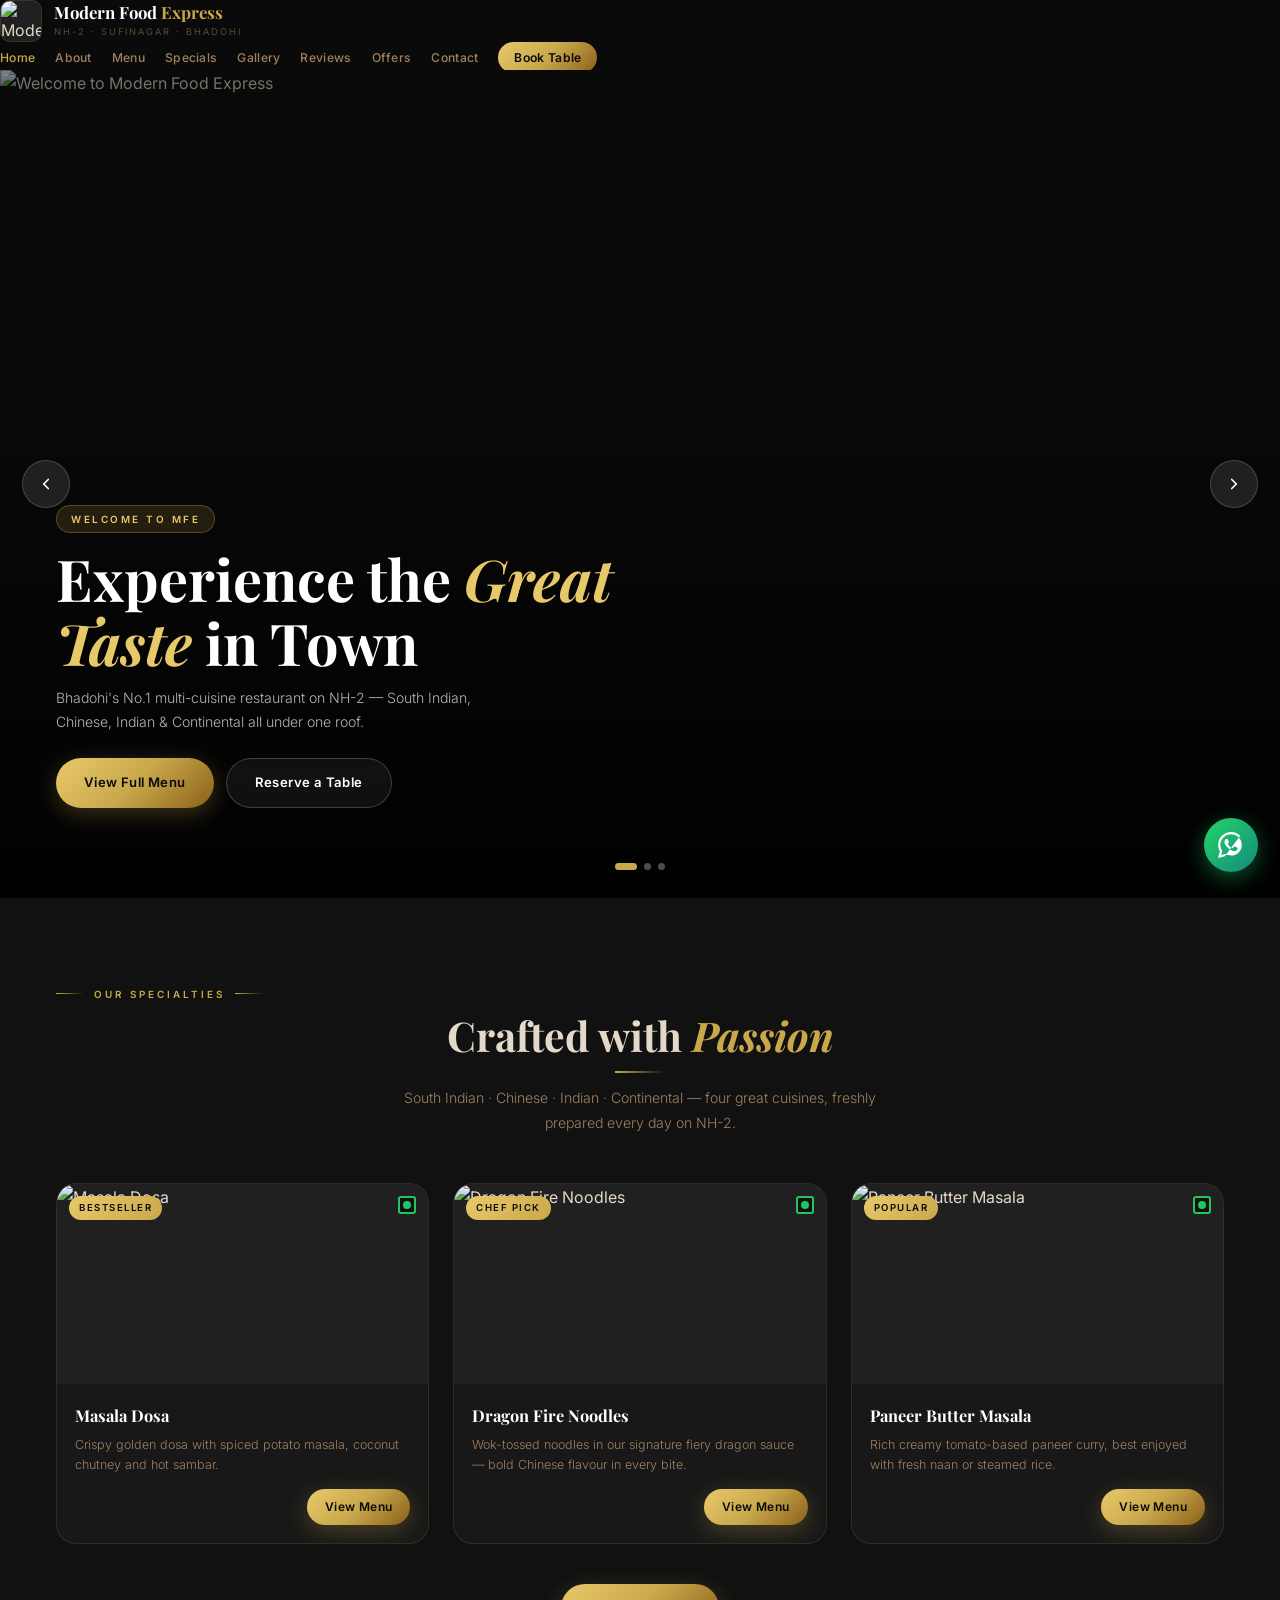
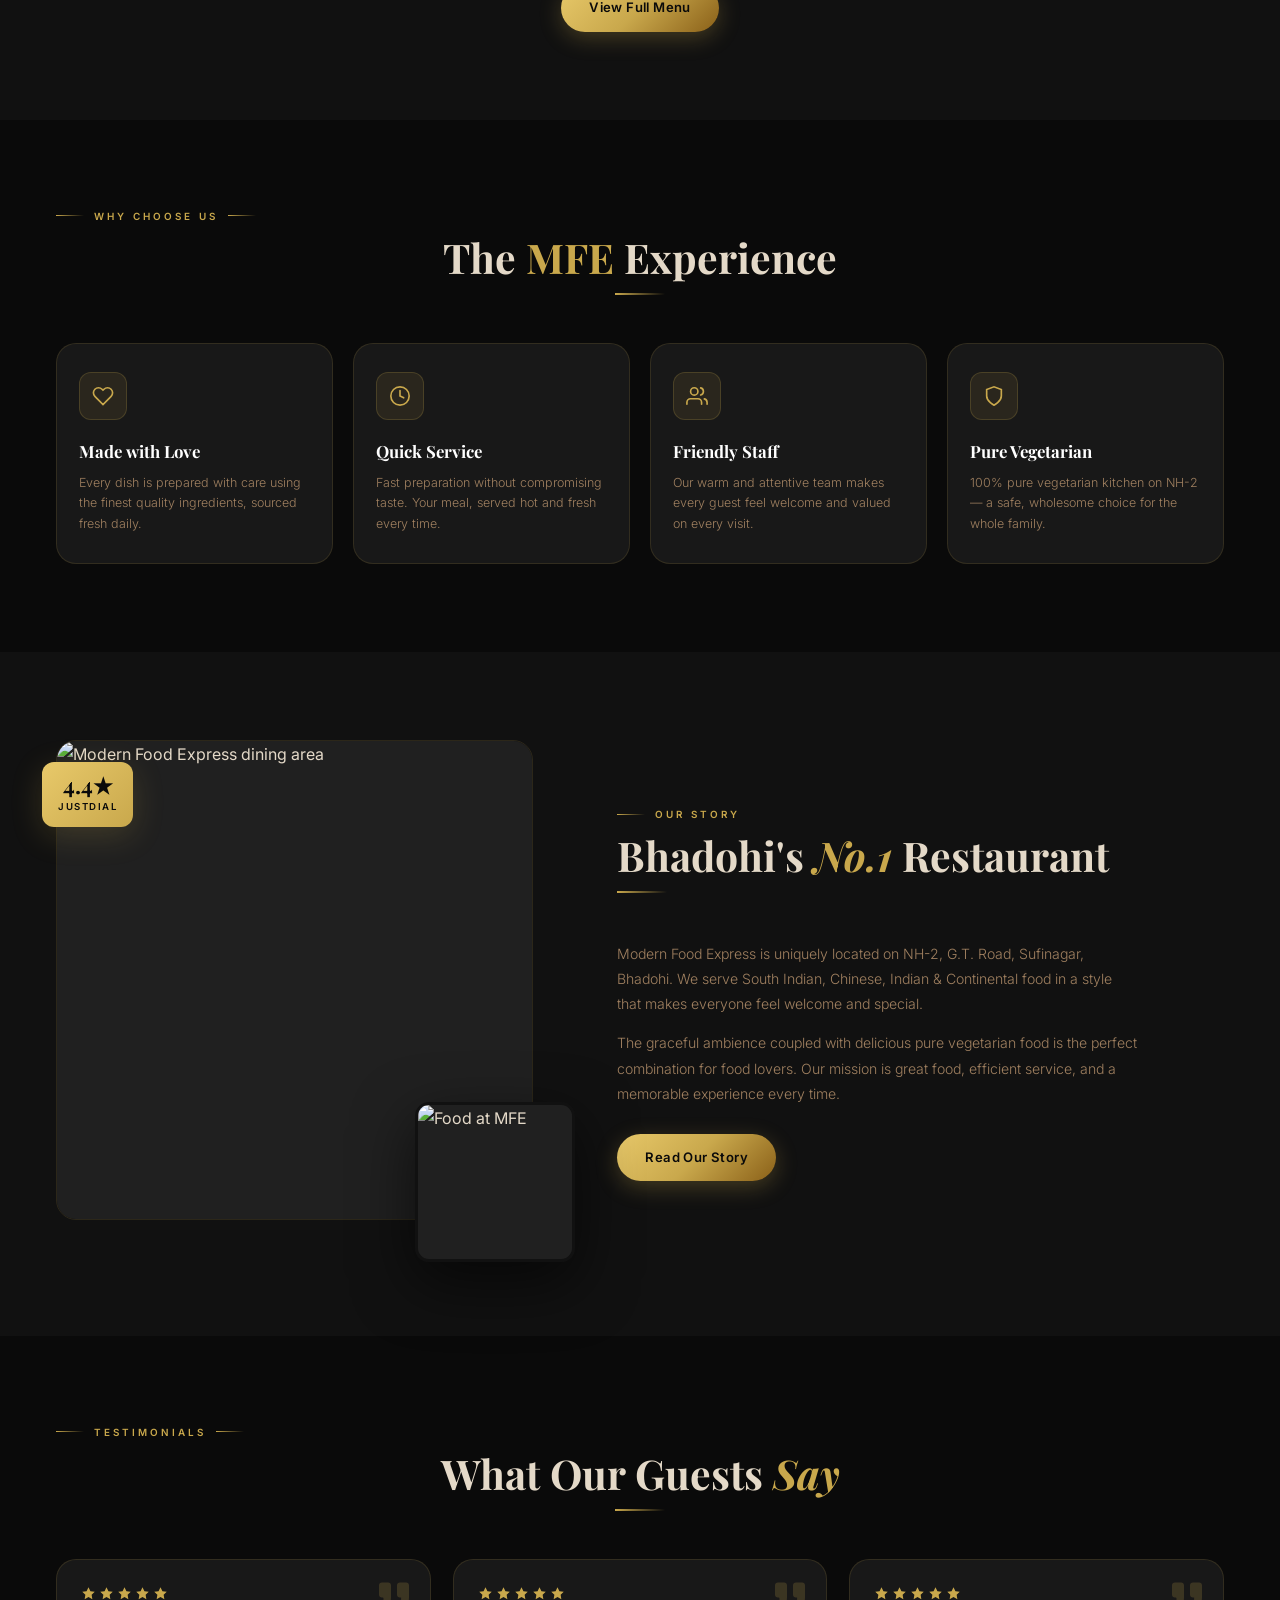
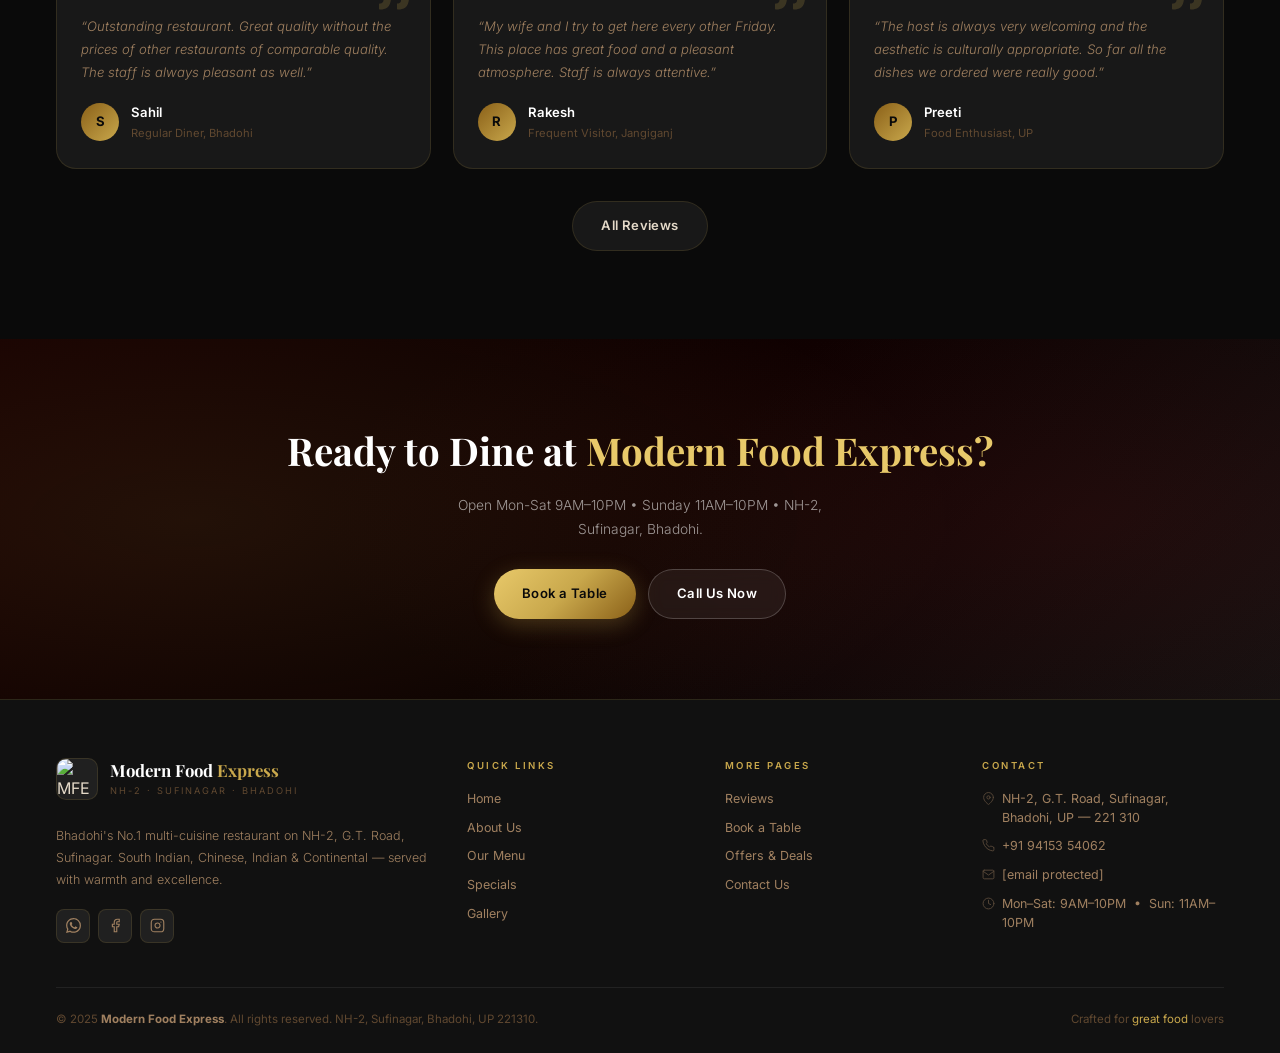
==== index.html @ a595a6ed "Rename index (7).html to index.html" ====
<!DOCTYPE html>
<html lang="en">
<head>
<meta charset="UTF-8">
<meta name="viewport" content="width=device-width,initial-scale=1.0">
<meta name="description" content="Bhadohi's No.1 multi-cuisine restaurant on NH-2, Sufinagar. South Indian, Chinese, Indian & Continental — pure vegetarian. Book a table today.">
<meta name="theme-color" content="#c9a84c">
<title>Home | Modern Food Express</title>
<link rel="icon" href="images/logo.png" type="image/png">
<link rel="stylesheet" href="style.css">
<style>
/* ========================================================
   MODERN FOOD EXPRESS — style.css  v5  (fully fixed)
   ======================================================== */
@import url('https://fonts.googleapis.com/css2?family=Playfair+Display:ital,wght@0,500;0,700;1,500;1,700&family=Inter:wght@300;400;500;600&display=swap');
*,*::before,*::after{margin:0;padding:0;box-sizing:border-box}
html{scroll-behavior:smooth;-webkit-text-size-adjust:100%}
body{font-family:'Inter',system-ui,sans-serif;background:#0a0a0a;color:#e4d9c8;overflow-x:hidden;line-height:1.65}
img{display:block;width:100%;object-fit:cover}
a{text-decoration:none;color:inherit}
ul,ol,li{list-style:none}
button{cursor:pointer;border:none;background:none;font-family:inherit;color:inherit}
input,select,textarea{font-family:inherit;color:inherit}
::selection{background:#c9a84c;color:#0a0a0a}
::-webkit-scrollbar{width:4px}
::-webkit-scrollbar-track{background:#0a0a0a}
::-webkit-scrollbar-thumb{background:#7a5c18;border-radius:2px}
:root{
  --gold:#c9a84c;--gold-lt:#e8c96a;--gold-dk:#8a6018;--red:#7a1515;
  --bg0:#0a0a0a;--bg1:#111;--bg2:#181818;--bg3:#202020;--bg4:#2a2a2a;
  --txt:#e4d9c8;--txt2:#a08060;--txt3:#604830;
  --border:rgba(201,168,76,.15);--border2:rgba(255,255,255,.07);
  --shadow:0 20px 60px rgba(0,0,0,.6);--shadow-gold:0 8px 32px rgba(201,168,76,.2);
  --r:14px;--r2:20px;--ease:cubic-bezier(.25,.46,.45,.94);--nav-h:72px
}





100%{width:100%}}
/* NAVBAR FIX */
.nav{position:fixed;top:0;left:0;right:0;z-index:1000;height:var(--nav-h);padding:0 56px;display:flex;align-items:center;justify-content:space-between;background:rgba(10,10,10,.85);backdrop-filter:blur(16px);-webkit-backdrop-filter:blur(16px);border-bottom:1px solid var(--border);transition:all .4s var(--ease)}
.nav.scrolled{background:rgba(10,10,10,.97);backdrop-filter:blur(24px);-webkit-backdrop-filter:blur(24px);box-shadow:0 4px 30px rgba(0,0,0,.5)}
.brand{display:inline-flex;align-items:center;gap:12px;flex-shrink:0}
.ft-brand{margin-bottom:12px}
.brand-img{width:42px;height:42px;border-radius:10px;border:1px solid var(--border);flex-shrink:0;object-fit:cover;background:var(--bg3)}
.brand-name{font-family:'Playfair Display',serif;font-size:1.05rem;font-weight:700;color:#fff;line-height:1.2}
.brand-name span{color:var(--gold)}
.brand-sub{font-size:.58rem;color:var(--txt3);letter-spacing:2px;text-transform:uppercase;margin-top:2px}
.nav-links{display:flex;align-items:center;gap:20px}
.nav-links a{font-size:.76rem;font-weight:500;color:var(--txt2);letter-spacing:.3px;position:relative;transition:color .25s;padding:4px 0}
.nav-links a::after{content:'';position:absolute;bottom:-3px;left:0;width:0;height:1px;background:var(--gold);transition:width .3s}
.nav-links a:hover,.nav-links a.active{color:var(--gold)}
.nav-links a:hover::after,.nav-links a.active::after{width:100%}
.nav-book{background:linear-gradient(135deg,var(--gold-lt),var(--gold),var(--gold-dk)) !important;color:var(--bg0) !important;padding:8px 16px !important;border-radius:50px;font-weight:600 !important}
.nav-book:hover,.nav-book.active{transform:translateY(-2px);box-shadow:0 6px 20px rgba(201,168,76,.35) !important}
.nav-book::after{display:none !important}
.hbg{display:none;flex-direction:column;gap:5px;padding:6px;z-index:1002;flex-shrink:0;margin-left:auto}
.hbg span{display:block;width:22px;height:2px;background:var(--gold);border-radius:2px;transition:all .3s}
.hbg.open span:nth-child(1){transform:translateY(7px) rotate(45deg)}
.hbg.open span:nth-child(2){opacity:0;transform:scaleX(0)}
.hbg.open span:nth-child(3){transform:translateY(-7px) rotate(-45deg)}
.mob-nav{position:fixed;top:0;right:-100%;width:280px;height:100vh;background:var(--bg1);border-left:1px solid var(--border);z-index:1001;padding:80px 28px 28px;display:flex;flex-direction:column;gap:2px;transition:right .4s var(--ease);overflow-y:auto}
.mob-nav.open{right:0}
.mob-nav a{font-size:.9rem;color:var(--txt2);padding:13px 0;border-bottom:1px solid var(--border2);transition:color .25s,padding-left .25s;display:block}
.mob-nav a:last-child{border-bottom:none}
.mob-nav a:hover{color:var(--gold);padding-left:6px}
.mob-ov{display:none;position:fixed;inset:0;background:rgba(0,0,0,.7);z-index:1000;backdrop-filter:blur(3px);-webkit-backdrop-filter:blur(3px)}
.mob-ov.open{display:block}
.btn{display:inline-flex;align-items:center;gap:8px;padding:13px 28px;border-radius:50px;font-weight:600;font-size:.82rem;letter-spacing:.4px;transition:all .3s;cursor:pointer;border:none;font-family:'Inter',sans-serif;white-space:nowrap}
.btn svg{width:14px;height:14px;stroke:currentColor;fill:none;stroke-width:2;stroke-linecap:round;flex-shrink:0}
.btn-gold{background:linear-gradient(135deg,var(--gold-lt),var(--gold),var(--gold-dk));color:var(--bg0);box-shadow:0 6px 22px rgba(201,168,76,.28)}
.btn-gold:hover{transform:translateY(-3px);box-shadow:0 10px 32px rgba(201,168,76,.45)}
.btn-ghost{border:1px solid rgba(255,255,255,.2);color:#fff;background:rgba(255,255,255,.06);backdrop-filter:blur(8px)}
.btn-ghost:hover{border-color:var(--gold);color:var(--gold);background:rgba(201,168,76,.07)}
.btn-outline{border:1px solid var(--border);color:var(--txt);background:var(--bg2)}
.btn-outline:hover{border-color:var(--gold);color:var(--gold)}
.btn-full{width:100%;justify-content:center;border-radius:10px;padding:14px 20px}
/* SLIDER */
.slider-wrap{position:relative;width:100%;height:92vh;min-height:460px;overflow:hidden;background:var(--bg0)}
.slider-track{display:flex;height:100%;transition:transform .8s cubic-bezier(.77,0,.18,1);will-change:transform}
.slide{min-width:100%;height:100%;position:relative;flex-shrink:0}
.slide img{width:100%;height:100%;object-fit:cover;filter:brightness(.52)}
.slide-overlay{position:absolute;inset:0;background:linear-gradient(to top,rgba(0,0,0,.88) 0%,rgba(0,0,0,.18) 55%,transparent 100%)}
.slide-content{position:absolute;bottom:90px;left:56px;right:56px;z-index:2;max-width:580px}
.slide-tag{display:inline-block;background:rgba(201,168,76,.15);border:1px solid rgba(201,168,76,.3);color:var(--gold-lt);font-size:.62rem;font-weight:600;letter-spacing:2.5px;text-transform:uppercase;padding:5px 14px;border-radius:50px;margin-bottom:14px;backdrop-filter:blur(8px)}
.slide-content h2{font-family:'Playfair Display',serif;font-size:clamp(1.9rem,4.5vw,3.6rem);color:#fff;font-weight:700;line-height:1.1;margin-bottom:12px}
.slide-content h2 em{color:var(--gold-lt);font-style:italic}
.slide-content p{font-size:.88rem;color:rgba(255,255,255,.7);line-height:1.72;margin-bottom:24px;font-weight:300;max-width:460px}
.slide-btns{display:flex;gap:12px;flex-wrap:wrap}
.sl-arr{position:absolute;top:50%;transform:translateY(-50%);z-index:10;width:48px;height:48px;border-radius:50%;background:rgba(255,255,255,.1);backdrop-filter:blur(8px);border:1px solid rgba(255,255,255,.18);display:flex;align-items:center;justify-content:center;transition:all .3s;cursor:pointer}
.sl-arr.prev{left:22px}
.sl-arr.next{right:22px}
.sl-arr:hover{background:var(--gold);border-color:var(--gold)}
.sl-arr svg{width:18px;height:18px;stroke:#fff;fill:none;stroke-width:2.2;stroke-linecap:round;transition:stroke .3s}
.sl-arr:hover svg{stroke:var(--bg0)}
.sl-dots{position:absolute;bottom:28px;left:50%;transform:translateX(-50%);display:flex;gap:7px;z-index:10}
.sl-dot{width:7px;height:7px;border-radius:50%;background:rgba(255,255,255,.3);border:none;cursor:pointer;transition:all .3s;padding:0}
.sl-dot.on{background:var(--gold);width:22px;border-radius:4px}
.sl-prog{position:absolute;bottom:0;left:0;height:2px;background:linear-gradient(90deg,var(--gold-dk),var(--gold-lt));z-index:10;animation:slprog 5s linear infinite}
@keyframes slprog{0%{width:0}100%{width:100%}}
/* PAGE HERO FIX: padding-top prevents navbar overlap */
.page-hero{position:relative;width:100%;height:60vh;min-height:340px;padding-top:var(--nav-h);overflow:hidden}
.page-hero img{position:absolute;inset:0;width:100%;height:100%;object-fit:cover;filter:brightness(.45)}
.page-hero-overlay{position:absolute;inset:0;background:linear-gradient(to top,rgba(0,0,0,.85) 0%,rgba(0,0,0,.25) 60%,transparent 100%)}
.page-hero-content{position:absolute;bottom:0;left:0;right:0;padding:0 56px 44px;z-index:2}
.page-hero-tag{display:inline-block;background:rgba(201,168,76,.15);border:1px solid rgba(201,168,76,.3);color:var(--gold-lt);font-size:.62rem;font-weight:600;letter-spacing:2.5px;text-transform:uppercase;padding:5px 14px;border-radius:50px;margin-bottom:12px;backdrop-filter:blur(8px)}
.page-hero-title{font-family:'Playfair Display',serif;font-size:clamp(2rem,5vw,3.8rem);font-weight:700;color:#fff;line-height:1.1}
.page-hero-title em{color:var(--gold-lt);font-style:italic}
/* SECTIONS */
.sec{padding:88px 56px}
.sec-alt{background:var(--bg1)}
.wrap{max-width:1180px;margin:0 auto;width:100%}
.sec-hd{margin-bottom:48px}
.sec-tag{display:flex;align-items:center;gap:10px;margin-bottom:10px}
.sec-tag-line{flex:0 0 28px;height:1px;background:linear-gradient(90deg,var(--gold),transparent)}
.sec-tag span{font-size:.62rem;font-weight:600;letter-spacing:3px;text-transform:uppercase;color:var(--gold)}
.sec-title{font-family:'Playfair Display',serif;font-size:clamp(1.8rem,3.2vw,2.8rem);font-weight:700;line-height:1.15;margin-bottom:10px}
.sec-title .g{color:var(--gold)}
.sec-title .i{font-style:italic}
.sec-rule{width:50px;height:2px;background:linear-gradient(90deg,var(--gold),transparent);margin:12px 0}
.sec-desc{font-size:.88rem;color:var(--txt2);line-height:1.78;font-weight:300;max-width:520px}
.text-center{text-align:center}
.text-center .sec-desc{margin-inline:auto}
.text-center .sec-rule{margin-inline:auto}
/* HIGHLIGHT */
.hl-grid{display:grid;grid-template-columns:repeat(4,1fr);gap:20px;margin-top:40px}
.hl-card{background:var(--bg2);border:1px solid var(--border);border-radius:var(--r2);padding:28px 22px;transition:all .35s;position:relative;overflow:hidden}
.hl-card::before{content:'';position:absolute;inset:0;background:linear-gradient(135deg,rgba(201,168,76,.06),transparent);opacity:0;transition:opacity .3s}
.hl-card:hover{transform:translateY(-5px);border-color:rgba(201,168,76,.35);box-shadow:var(--shadow-gold)}
.hl-card:hover::before{opacity:1}
.hl-ic{width:48px;height:48px;border-radius:12px;background:rgba(201,168,76,.1);border:1px solid rgba(201,168,76,.2);display:flex;align-items:center;justify-content:center;margin-bottom:18px;transition:all .3s}
.hl-card:hover .hl-ic{background:rgba(201,168,76,.18);border-color:rgba(201,168,76,.4)}
.hl-ic svg{width:22px;height:22px;stroke:var(--gold);fill:none;stroke-width:1.8;stroke-linecap:round}
.hl-name{font-family:'Playfair Display',serif;font-size:1.05rem;font-weight:700;color:#fff;margin-bottom:7px}
.hl-desc{font-size:.78rem;color:var(--txt2);line-height:1.65;font-weight:300}
/* FOOD GRID */
.food-grid{display:grid;grid-template-columns:repeat(3,1fr);gap:24px;margin-top:40px}
.food-card{background:var(--bg2);border:1px solid var(--border);border-radius:var(--r2);overflow:hidden;transition:all .35s}
.food-card:hover{transform:translateY(-6px);border-color:rgba(201,168,76,.3);box-shadow:var(--shadow-gold)}
.food-card-img{position:relative;height:200px;overflow:hidden}
.food-card-img img{width:100%;height:100%;object-fit:cover;transition:transform .5s;background:var(--bg3)}
.food-card:hover .food-card-img img{transform:scale(1.06)}
.food-card-badge{position:absolute;top:12px;left:12px;background:linear-gradient(135deg,var(--gold-lt),var(--gold));color:var(--bg0);font-size:.6rem;font-weight:600;letter-spacing:1.5px;text-transform:uppercase;padding:4px 10px;border-radius:50px}
.veg-mark{position:absolute;top:12px;right:12px;width:18px;height:18px;border:2px solid #22c55e;border-radius:3px;background:rgba(0,0,0,.5);display:flex;align-items:center;justify-content:center}
.veg-mark::after{content:'';width:8px;height:8px;border-radius:50%;background:#22c55e}
.food-card-body{padding:18px}
.food-card-name{font-family:'Playfair Display',serif;font-size:1.02rem;font-weight:700;color:#fff;margin-bottom:6px}
.food-card-desc{font-size:.78rem;color:var(--txt2);line-height:1.6;font-weight:300;margin-bottom:14px}
.food-card-foot{display:flex;align-items:center;justify-content:space-between}
.food-price{font-family:'Playfair Display',serif;font-size:1.1rem;color:var(--gold);font-weight:700}
.btn-add{width:32px;height:32px;border-radius:50%;background:var(--gold);display:flex;align-items:center;justify-content:center;transition:all .3s;flex-shrink:0}
.btn-add:hover{transform:scale(1.12);box-shadow:0 4px 14px rgba(201,168,76,.4)}
.btn-add svg{width:14px;height:14px}
/* HOMEPAGE: hide price on food cards with no-price class */
.food-card.no-price .food-price{display:none}
.food-card.no-price .food-card-foot{justify-content:flex-end}
/* REVIEW CARDS */
.rev-grid{display:grid;grid-template-columns:repeat(3,1fr);gap:22px;margin-top:40px}
.rev-card{background:var(--bg2);border:1px solid var(--border);border-radius:var(--r2);padding:26px 24px;position:relative;transition:all .35s}
.rev-card:hover{transform:translateY(-4px);border-color:rgba(201,168,76,.25)}
.rev-quote{position:absolute;top:18px;right:18px}
.rev-quote svg{width:36px;height:36px}
.rev-stars{display:flex;gap:3px;margin-bottom:14px}
.rev-stars svg{width:15px;height:15px}
.rev-text{font-size:.82rem;color:var(--txt2);line-height:1.75;font-weight:300;margin-bottom:18px;font-style:italic}
.rev-author{display:flex;align-items:center;gap:12px}
.rev-av{width:38px;height:38px;border-radius:50%;background:linear-gradient(135deg,var(--gold-dk),var(--gold));display:flex;align-items:center;justify-content:center;flex-shrink:0}
.rev-av-l{font-size:.82rem;font-weight:700;color:var(--bg0)}
.rev-name{font-size:.82rem;font-weight:600;color:#fff}
.rev-loc{font-size:.7rem;color:var(--txt3)}
/* ABOUT */
.about-grid{display:grid;grid-template-columns:1fr 1.2fr;gap:56px;align-items:center}
.about-visuals{position:relative;padding:0 28px 28px 0}
.about-main{border-radius:var(--r2);overflow:hidden;height:480px;border:1px solid var(--border)}
.about-main img{width:100%;height:100%;object-fit:cover;background:var(--bg3)}
.about-float{position:absolute;bottom:-14px;right:-14px;width:160px;height:160px;border-radius:var(--r);overflow:hidden;border:3px solid var(--bg1);box-shadow:var(--shadow)}
.about-float img{width:100%;height:100%;object-fit:cover;background:var(--bg3)}
.about-badge{position:absolute;top:22px;left:-14px;background:linear-gradient(135deg,var(--gold-lt),var(--gold));border-radius:12px;padding:12px 16px;text-align:center;box-shadow:var(--shadow-gold)}
.about-badge-n{font-family:'Playfair Display',serif;font-size:1.4rem;font-weight:700;color:var(--bg0);line-height:1}
.about-badge-t{font-size:.6rem;font-weight:600;color:var(--bg0);letter-spacing:1.5px;text-transform:uppercase;margin-top:3px}
.about-vals{display:grid;grid-template-columns:1fr 1fr;gap:14px;margin-top:24px}
.aval{background:var(--bg2);border:1px solid var(--border);border-radius:var(--r);padding:16px}
.aval-ic{width:36px;height:36px;border-radius:9px;background:rgba(201,168,76,.1);border:1px solid rgba(201,168,76,.2);display:flex;align-items:center;justify-content:center;margin-bottom:10px}
.aval-ic svg{stroke:var(--gold);fill:none;width:18px;height:18px;stroke-width:1.8;stroke-linecap:round}
.aval-t{font-size:.82rem;font-weight:600;color:#fff;margin-bottom:4px}
.aval-d{font-size:.73rem;color:var(--txt2);line-height:1.5;font-weight:300}
.two-col{display:grid;grid-template-columns:1fr 1.3fr;gap:48px;align-items:start}
.two-col-equal{display:grid;grid-template-columns:1fr 1fr;gap:48px;align-items:start}
.two-col-narrow{display:grid;grid-template-columns:1fr 1.4fr;gap:48px;align-items:start}
/* INFO */
.info-item{display:flex;gap:16px;align-items:flex-start;margin-bottom:22px}
.info-ic{width:42px;height:42px;border-radius:11px;background:rgba(201,168,76,.1);border:1px solid rgba(201,168,76,.2);display:flex;align-items:center;justify-content:center;flex-shrink:0}
.info-ic svg{width:18px;height:18px;stroke:var(--gold);fill:none;stroke-width:1.8;stroke-linecap:round}
.info-label{font-size:.65rem;font-weight:600;letter-spacing:1.5px;text-transform:uppercase;color:var(--txt3);margin-bottom:4px}
.info-val{font-size:.83rem;color:var(--txt2);line-height:1.6}
.hours-box{background:var(--bg2);border:1px solid var(--border);border-radius:var(--r);padding:18px 20px;margin-bottom:10px}
.hours-box-title{display:flex;align-items:center;gap:8px;font-size:.72rem;font-weight:600;letter-spacing:1.5px;text-transform:uppercase;color:var(--gold);margin-bottom:14px}
.hours-box-title svg{width:14px;height:14px;stroke:var(--gold);fill:none;stroke-width:2}
.hours-row{display:flex;justify-content:space-between;align-items:center;padding:7px 0;border-bottom:1px solid var(--border2)}
.hours-row:last-child{border-bottom:none}
.hours-day{font-size:.78rem;color:var(--txt2)}
.hours-time{font-size:.78rem;color:var(--gold);font-weight:500}
/* FORMS FIX */
.form-card{background:var(--bg2);border:1px solid var(--border);border-radius:var(--r2);padding:32px;width:100%}
.form-card h3{font-family:'Playfair Display',serif;font-size:1.4rem;font-weight:700;color:#fff;margin-bottom:22px}
.form-row{display:grid;grid-template-columns:1fr 1fr;gap:16px;min-width:0}
.fg{display:flex;flex-direction:column;gap:7px;min-width:0}
.fg label{font-size:.7rem;font-weight:600;letter-spacing:1px;text-transform:uppercase;color:var(--txt3)}
.fg input,.fg select,.fg textarea{background:var(--bg3);border:1px solid var(--border2);border-radius:9px;padding:12px 14px;font-size:.84rem;color:var(--txt);transition:border-color .25s;width:100%;min-width:0;max-width:100%}
.fg input:focus,.fg select:focus,.fg textarea:focus{outline:none;border-color:var(--gold)}
.fg select{appearance:none;background-image:url("data:image/svg+xml,%3Csvg xmlns='http://www.w3.org/2000/svg' viewBox='0 0 24 24' fill='none' stroke='%23a08060' stroke-width='2'%3E%3Cpolyline points='6 9 12 15 18 9'/%3E%3C/svg%3E");background-repeat:no-repeat;background-position:right 12px center;background-size:16px;padding-right:36px}
.fg textarea{resize:vertical;min-height:110px}
.btn-submit{width:100%;padding:14px;border-radius:10px;background:linear-gradient(135deg,var(--gold-lt),var(--gold),var(--gold-dk));color:var(--bg0);font-weight:700;font-size:.88rem;letter-spacing:.5px;transition:all .3s;margin-top:6px;border:none;cursor:pointer}
.btn-submit:hover{transform:translateY(-2px);box-shadow:0 8px 24px rgba(201,168,76,.4)}
.success-msg{display:none;margin-top:14px;padding:12px 16px;border-radius:9px;background:rgba(34,197,94,.12);border:1px solid rgba(34,197,94,.3);color:#4ade80;font-size:.82rem;text-align:center}
.success-msg.show{display:block}
/* MENU */
.menu-filters{display:flex;gap:10px;flex-wrap:wrap;justify-content:center;margin-bottom:40px;margin-top:16px}
.mf-btn{display:flex;align-items:center;gap:7px;padding:10px 20px;border-radius:50px;font-size:.76rem;font-weight:600;letter-spacing:.3px;background:var(--bg2);border:1px solid var(--border);color:var(--txt2);transition:all .3s}
.mf-btn:hover{border-color:var(--gold);color:var(--gold)}
.mf-btn.on{background:linear-gradient(135deg,var(--gold-lt),var(--gold),var(--gold-dk));color:var(--bg0);border-color:transparent;box-shadow:0 4px 16px rgba(201,168,76,.3)}
.mf-btn svg{width:16px;height:16px;stroke:currentColor;fill:none;stroke-width:1.8;stroke-linecap:round}
.menu-sec{display:none}
.menu-sec.on{display:block}
.menu-list{display:flex;flex-direction:column;gap:0}
.menu-item{display:grid;grid-template-columns:80px 1fr auto;gap:16px;align-items:start;padding:18px 0;border-bottom:1px solid var(--border2);transition:background .25s}
.menu-item:last-child{border-bottom:none}
.menu-item:hover{background:rgba(201,168,76,.03)}
.menu-item-img{width:80px;height:80px;border-radius:10px;overflow:hidden;border:1px solid var(--border);flex-shrink:0;background:var(--bg3)}
.menu-item-img img{width:100%;height:100%;object-fit:cover;background:var(--bg3)}
.menu-item-name{font-weight:600;font-size:.9rem;color:#fff;margin-bottom:5px}
.menu-item-desc{font-size:.76rem;color:var(--txt2);line-height:1.6;font-weight:300}
.menu-item-tags{display:flex;gap:6px;margin-top:7px;flex-wrap:wrap}
.mtag{font-size:.58rem;font-weight:600;letter-spacing:1px;text-transform:uppercase;padding:3px 9px;border-radius:50px}
.mt-best{background:rgba(201,168,76,.12);color:var(--gold);border:1px solid rgba(201,168,76,.25)}
.mt-hot{background:rgba(239,68,68,.12);color:#f87171;border:1px solid rgba(239,68,68,.2)}
.mt-new{background:rgba(34,197,94,.1);color:#4ade80;border:1px solid rgba(34,197,94,.2)}
.menu-item-price{font-family:'Playfair Display',serif;font-size:1.05rem;color:var(--gold);font-weight:700;white-space:nowrap;padding-top:2px;flex-shrink:0}
/* SPECIALS */
.special-hero{display:grid;grid-template-columns:1fr 1fr;gap:44px;align-items:center;background:var(--bg2);border:1px solid var(--border);border-radius:var(--r2);padding:40px;margin-bottom:28px}
.special-hero-img{border-radius:var(--r);overflow:hidden;height:320px}
.special-hero-img img{width:100%;height:100%;object-fit:cover;background:var(--bg3)}
.special-badge{display:inline-block;background:linear-gradient(135deg,var(--gold-lt),var(--gold));color:var(--bg0);font-size:.6rem;font-weight:700;letter-spacing:1.5px;text-transform:uppercase;padding:5px 12px;border-radius:50px;margin-bottom:14px}
.special-name{font-family:'Playfair Display',serif;font-size:clamp(1.5rem,2.5vw,2.2rem);font-weight:700;color:#fff;margin-bottom:14px;line-height:1.2}
.special-desc{font-size:.85rem;color:var(--txt2);line-height:1.78;font-weight:300;margin-bottom:18px}
.special-price{font-family:'Playfair Display',serif;font-size:1.9rem;color:var(--gold);font-weight:700}
.special-btns{display:flex;gap:12px;flex-wrap:wrap;margin-top:18px}
/* OFFERS */
.offers-grid{display:grid;grid-template-columns:repeat(3,1fr);gap:22px;margin-top:40px}
.offer-card{border-radius:var(--r2);overflow:hidden;height:100%}
.offer-inner{position:relative;padding:28px;height:100%;display:flex;flex-direction:column;border-radius:var(--r2);border:1px solid var(--border)}
.offer-gold{background:linear-gradient(135deg,#1a1200,#0f0900)}
.offer-red{background:linear-gradient(135deg,#160000,#0a0000)}
.offer-dark{background:var(--bg2)}
.offer-badge{display:inline-block;font-size:.6rem;font-weight:700;letter-spacing:1.5px;text-transform:uppercase;padding:4px 12px;border-radius:50px;margin-bottom:14px;align-self:flex-start}
.ob-gold{background:rgba(201,168,76,.15);color:var(--gold);border:1px solid rgba(201,168,76,.3)}
.ob-red{background:rgba(239,68,68,.12);color:#f87171;border:1px solid rgba(239,68,68,.2)}
.ob-green{background:rgba(34,197,94,.1);color:#4ade80;border:1px solid rgba(34,197,94,.2)}
.offer-title{font-family:'Playfair Display',serif;font-size:1.25rem;font-weight:700;color:#fff;margin-bottom:10px}
.offer-desc{font-size:.8rem;color:var(--txt2);line-height:1.7;font-weight:300;flex:1;margin-bottom:14px}
.offer-price{font-family:'Playfair Display',serif;font-size:2rem;color:var(--gold);font-weight:700;margin-bottom:6px}
.offer-validity{font-size:.72rem;color:var(--txt3);margin-bottom:16px}
/* GALLERY */
.gal-grid{columns:3;gap:16px;margin-top:40px}
.gal-item{break-inside:avoid;margin-bottom:16px;border-radius:var(--r);overflow:hidden;position:relative;cursor:pointer;border:1px solid var(--border)}
.gal-item img{width:100%;display:block;object-fit:cover;transition:transform .5s;background:var(--bg3);min-height:140px}
.gal-item:hover img{transform:scale(1.05)}
.gal-overlay{position:absolute;inset:0;background:rgba(0,0,0,.4);opacity:0;transition:opacity .3s;display:flex;align-items:center;justify-content:center}
.gal-item:hover .gal-overlay{opacity:1}
.gal-zoom{width:44px;height:44px;border-radius:50%;background:rgba(201,168,76,.9);display:flex;align-items:center;justify-content:center}
.gal-zoom svg{stroke:#0a0a0a}
.lightbox{display:none;position:fixed;inset:0;z-index:2000;background:rgba(0,0,0,.94);align-items:center;justify-content:center}
.lightbox.open{display:flex}
.lb-img{max-width:90vw;max-height:88vh;object-fit:contain;border-radius:8px;width:auto;height:auto}
.lb-close{position:fixed;top:20px;right:20px;width:42px;height:42px;background:rgba(255,255,255,.1);border-radius:50%;display:flex;align-items:center;justify-content:center;transition:all .3s;z-index:2001}
.lb-close:hover{background:rgba(201,168,76,.8)}
.lb-arr{position:fixed;top:50%;transform:translateY(-50%);width:46px;height:46px;background:rgba(255,255,255,.1);border-radius:50%;display:flex;align-items:center;justify-content:center;transition:all .3s;z-index:2001}
.lb-arr.prev{left:16px}
.lb-arr.next{right:16px}
.lb-arr:hover{background:rgba(201,168,76,.8)}
/* REVIEWS */
.rating-box{display:flex;gap:40px;align-items:flex-start;background:var(--bg2);border:1px solid var(--border);border-radius:var(--r2);padding:32px;margin-bottom:48px}
.rating-big{text-align:center;flex-shrink:0}
.rating-num{font-family:'Playfair Display',serif;font-size:4rem;font-weight:700;color:var(--gold);line-height:1}
.rating-stars-big{display:flex;gap:4px;justify-content:center;margin:8px 0}
.rating-stars-big svg{width:18px;height:18px}
.rating-count{font-size:.75rem;color:var(--txt3)}
.rating-bars{flex:1}
.rbar-row{display:flex;align-items:center;gap:12px;margin-bottom:10px}
.rbar-label{font-size:.75rem;color:var(--txt2);width:30px;flex-shrink:0;text-align:right}
.rbar-track{flex:1;height:7px;background:var(--bg4);border-radius:4px;overflow:hidden}
.rbar-fill{height:100%;background:linear-gradient(90deg,var(--gold-dk),var(--gold-lt));border-radius:4px;width:0;transition:width 1.2s var(--ease)}
.rating-stars-row{display:flex;justify-content:center;gap:3px;margin:8px 0}
.rating-stars-row svg{width:16px;height:16px}
.rbar{display:flex;align-items:center;gap:10px;margin-bottom:10px}
.rbar-n{font-size:.72rem;color:var(--txt3);width:34px;text-align:right;flex-shrink:0}
.rbar-count{font-size:.72rem;color:var(--txt3);width:28px;flex-shrink:0}
.rev-source{font-size:.68rem;font-weight:600;letter-spacing:1.5px;text-transform:uppercase;color:var(--txt3);margin-top:6px}
/* MAP FIX */
.map-frame{border-radius:var(--r2);overflow:hidden;border:1px solid var(--border);height:360px;width:100%;max-width:100%}
.map-frame iframe{width:100%;height:100%;border:none;filter:invert(.88) hue-rotate(180deg) saturate(.7) brightness(.88);display:block}
/* STATS */
.stats-row{display:grid;grid-template-columns:repeat(4,1fr);gap:22px;margin-top:40px}
.stat-card{background:var(--bg2);border:1px solid var(--border);border-radius:var(--r);padding:24px;text-align:center}
.stat-num{font-family:'Playfair Display',serif;font-size:2.2rem;font-weight:700;color:var(--gold);line-height:1;margin-bottom:6px}
.stat-label{font-size:.72rem;color:var(--txt2);letter-spacing:1px;text-transform:uppercase;font-weight:500}
/* CTA */
.cta{position:relative;overflow:hidden;padding:80px 56px;text-align:center;background:linear-gradient(135deg,#160000,#0a0000 50%,var(--bg1))}
.cta::before{content:'';position:absolute;inset:0;background:radial-gradient(ellipse 60% 80% at 15% 50%,rgba(201,168,76,.1),transparent),radial-gradient(ellipse 60% 80% at 85% 50%,rgba(122,21,21,.18),transparent)}
.cta-in{position:relative;z-index:1}
.cta-h{font-family:'Playfair Display',serif;font-size:clamp(1.7rem,3vw,2.8rem);font-weight:700;color:#fff;margin-bottom:12px}
.cta-h .g{color:var(--gold-lt)}
.cta-p{font-size:.86rem;color:rgba(255,255,255,.58);margin-bottom:28px;max-width:420px;margin-inline:auto;font-weight:300;line-height:1.72}
.cta-btns{display:flex;gap:12px;justify-content:center;flex-wrap:wrap}
/* FOOTER */
footer{background:var(--bg1);border-top:1px solid var(--border);padding:58px 56px 24px}
.ft-wrap{max-width:1180px;margin:0 auto}
.ft-grid{display:grid;grid-template-columns:1.7fr 1fr 1fr 1.1fr;gap:38px;margin-bottom:44px}
.ft-about{font-size:.78rem;color:var(--txt2);line-height:1.75;margin:13px 0 18px;font-weight:300}
.ft-socials{display:flex;gap:8px}
.ft-soc{width:34px;height:34px;background:var(--bg3);border:1px solid var(--border);border-radius:8px;display:flex;align-items:center;justify-content:center;color:var(--txt2);transition:all .3s;flex-shrink:0}
.ft-soc svg{width:15px;height:15px}
.ft-soc:hover{background:rgba(201,168,76,.1);border-color:var(--gold);color:var(--gold)}
.ft-h{font-size:.6rem;font-weight:600;letter-spacing:2.5px;text-transform:uppercase;color:var(--gold);margin-bottom:16px}
.ft-links{display:flex;flex-direction:column;gap:10px}
.ft-links a,.ft-links li,.ft-addr,.ft-hours{font-size:.78rem;color:var(--txt2);display:flex;align-items:flex-start;gap:7px;line-height:1.5;transition:color .25s}
.ft-links a:hover{color:#fff}
.ft-links svg,.ft-addr svg,.ft-hours svg{width:13px;height:13px;stroke:currentColor;fill:none;stroke-width:1.7;stroke-linecap:round;flex-shrink:0;margin-top:2px;opacity:.5}
.ft-hours{font-size:.73rem;color:var(--txt3)}
.ft-bot{border-top:1px solid var(--border2);padding-top:22px;display:flex;justify-content:space-between;align-items:center;flex-wrap:wrap;gap:10px}
.ft-bot p{font-size:.72rem;color:var(--txt3)}
.ft-bot strong{color:var(--txt2)}
.ft-gold{color:var(--gold)}
/* WHATSAPP FIX: doesn't overlap form fields */
.wa-float{position:fixed;bottom:28px;right:22px;z-index:900;width:54px;height:54px;border-radius:50%;background:linear-gradient(135deg,#25d366,#128c7e);display:flex;align-items:center;justify-content:center;box-shadow:0 6px 22px rgba(37,211,102,.4);transition:all .3s}
.wa-float svg{width:26px;height:26px;fill:white;flex-shrink:0}
.wa-float:hover{transform:scale(1.1) translateY(-3px);box-shadow:0 10px 32px rgba(37,211,102,.55)}
/* ANIMATIONS */
.fade{opacity:0;transform:translateY(22px);transition:opacity .65s var(--ease),transform .65s var(--ease)}
.fade.left{transform:translateX(-22px)}
.fade.right{transform:translateX(22px)}
.fade.vis{opacity:1;transform:none}
.d1{transition-delay:.08s}
.d2{transition-delay:.16s}
.d3{transition-delay:.24s}
.d4{transition-delay:.32s}
a:focus-visible,button:focus-visible,input:focus-visible,select:focus-visible,textarea:focus-visible{outline:2px solid var(--gold);outline-offset:3px;border-radius:4px}
/* RESPONSIVE */
@media(max-width:1100px){
  .hl-grid{grid-template-columns:repeat(2,1fr)}
  .ft-grid{grid-template-columns:1fr 1fr;gap:28px}
  .about-grid{grid-template-columns:1fr;gap:36px}
  .two-col-equal{grid-template-columns:1fr;gap:36px}
  .stats-row{grid-template-columns:repeat(2,1fr)}
}
@media(max-width:900px){
  :root{--nav-h:60px}
  .nav{padding:0 20px}
  .nav-links{display:none}
  .hbg{display:flex}
  .sec{padding:60px 24px}
  .page-hero{height:52vh}
  .page-hero-content{padding:0 24px 36px}
  .food-grid{grid-template-columns:1fr 1fr}
  .rev-grid{grid-template-columns:1fr 1fr}
  .gal-grid{columns:2}
  .cta{padding:60px 24px}
  footer{padding:50px 24px 22px}
  .ft-grid{grid-template-columns:1fr 1fr}
  .special-hero{grid-template-columns:1fr;padding:28px 22px;gap:24px}
  .form-row{grid-template-columns:1fr}
  .two-col{grid-template-columns:1fr;gap:32px}
  .two-col-narrow{grid-template-columns:1fr;gap:32px}
  .rating-box{gap:24px}
  .offers-grid{grid-template-columns:1fr 1fr}
}
@media(max-width:700px){
  .hl-grid{grid-template-columns:1fr 1fr}
  .ft-grid{grid-template-columns:1fr}
  .slider-wrap{height:64vh}
  .slide-content h2{font-size:1.6rem}
  .slide-content p{display:none}
  .food-grid{grid-template-columns:1fr}
  .rev-grid{grid-template-columns:1fr}
  .gal-grid{columns:2}
  .about-badge{left:-8px}
  .sl-arr{width:38px;height:38px}
  .form-card{padding:22px 18px}
  .rating-box{flex-direction:column;gap:20px;padding:22px}
  .about-visuals{padding:0 14px 20px 0}
  .about-float{width:140px}
  .offers-grid{grid-template-columns:1fr}
  .stats-row{grid-template-columns:1fr 1fr}
  .wa-float{bottom:20px;right:14px;width:48px;height:48px}
}
@media(max-width:500px){
  :root{--nav-h:56px}
  .hl-grid{grid-template-columns:1fr}
  .sec{padding:48px 16px}
  .slide-content{left:16px;bottom:56px}
  .sec-title{font-size:1.65rem}
  .menu-item{grid-template-columns:60px 1fr;gap:11px}
  .gal-grid{columns:1}
  .about-vals{grid-template-columns:1fr}
  .form-card{padding:18px 14px}
  .map-frame{height:260px}
  .page-hero{height:44vh;min-height:260px}
  .page-hero-content{padding:0 16px 28px}
  .cta{padding:48px 16px}
  footer{padding:40px 16px 20px}
  .form-row{grid-template-columns:1fr !important}
  .stats-row{grid-template-columns:1fr}
}
@media(prefers-reduced-motion:reduce){
  *,*::before,*::after{animation-duration:.01ms !important;transition-duration:.01ms !important}
  .fade{opacity:1 !important;transform:none !important}
  
}

</style>
</head>
<body>
</div>

<nav class="nav" id="nav">
  <a href="index.html" class="brand">
    <img src="images/logo.png" alt="Modern Food Express" class="brand-img" width="42" height="42">
    <div>
      <div class="brand-name">Modern Food <span>Express</span></div>
      <div class="brand-sub">NH-2 &middot; Sufinagar &middot; Bhadohi</div>
    </div>
  </a>
  <ul class="nav-links" role="list">
    <li><a href="index.html" class="active">Home</a></li>
    <li><a href="about.html">About</a></li>
    <li><a href="menu.html">Menu</a></li>
    <li><a href="specials.html">Specials</a></li>
    <li><a href="gallery.html">Gallery</a></li>
    <li><a href="reviews.html">Reviews</a></li>
    <li><a href="offers.html">Offers</a></li>
    <li><a href="contact.html">Contact</a></li>
    <li><a href="reservation.html" class="nav-book">Book Table</a></li>
  </ul>
  <button class="hbg" id="hbg" aria-label="Toggle menu" aria-expanded="false">
    <span></span><span></span><span></span>
  </button>
</nav>
<div class="mob-ov" id="mobOv"></div>
<nav class="mob-nav" id="mobNav" aria-label="Mobile navigation">
  <a href="index.html">Home</a>
  <a href="about.html">About</a>
  <a href="menu.html">Menu</a>
  <a href="specials.html">Specials</a>
  <a href="gallery.html">Gallery</a>
  <a href="reviews.html">Reviews</a>
  <a href="offers.html">Offers</a>
  <a href="reservation.html">Book Table</a>
  <a href="contact.html">Contact</a>
</nav>

<!-- HERO SLIDER -->
<section class="slider-wrap" aria-label="Featured images">
  <div class="slider-track" id="slTrack">
    <div class="slide">
      <img src="images/slide1.jpg" alt="Welcome to Modern Food Express" loading="eager">
      <div class="slide-overlay"></div>
      <div class="slide-content">
        <span class="slide-tag">Welcome to MFE</span>
        <h2>Experience the <em>Great Taste</em> in Town</h2>
        <p>Bhadohi&apos;s No.1 multi-cuisine restaurant on NH-2 &mdash; South Indian, Chinese, Indian &amp; Continental all under one roof.</p>
        <div class="slide-btns">
          <a href="menu.html" class="btn btn-gold">View Full Menu</a>
          <a href="reservation.html" class="btn btn-ghost">Reserve a Table</a>
        </div>
      </div>
    </div>
    <div class="slide">
      <img src="images/slide2.jpg" alt="South Indian — Modern Food Express" loading="lazy">
      <div class="slide-overlay"></div>
      <div class="slide-content">
        <span class="slide-tag">South Indian</span>
        <h2>Authentic <em>South Indian</em> Flavours</h2>
        <p>Crispy dosas, fluffy idlis and aromatic sambars &mdash; made fresh every day with traditional recipes.</p>
        <div class="slide-btns">
          <a href="menu.html" class="btn btn-gold">South Indian Menu</a>
          <a href="contact.html" class="btn btn-ghost">Call Us</a>
        </div>
      </div>
    </div>
    <div class="slide">
      <img src="images/slide3.jpg" alt="Chinese Cuisine — Modern Food Express" loading="lazy">
      <div class="slide-overlay"></div>
      <div class="slide-content">
        <span class="slide-tag">Chinese Cuisine</span>
        <h2>Wok-Fresh <em>Chinese</em> Specialties</h2>
        <p>Noodles, fried rice, Manchurian and more &mdash; every dish tossed with authentic flavours.</p>
        <div class="slide-btns">
          <a href="menu.html" class="btn btn-gold">Chinese Menu</a>
          <a href="reservation.html" class="btn btn-ghost">Book Table</a>
        </div>
      </div>
    </div>
  </div>
  <button class="sl-arr prev" id="slPrev" aria-label="Previous slide">
    <svg viewBox="0 0 24 24" fill="none" stroke="currentColor" stroke-width="2.2" stroke-linecap="round"><polyline points="15 18 9 12 15 6"/></svg>
  </button>
  <button class="sl-arr next" id="slNext" aria-label="Next slide">
    <svg viewBox="0 0 24 24" fill="none" stroke="currentColor" stroke-width="2.2" stroke-linecap="round"><polyline points="9 18 15 12 9 6"/></svg>
  </button>
  <div class="sl-dots" id="slDots" role="tablist" aria-label="Slide navigation"></div>
  <div class="sl-prog" id="slProg" aria-hidden="true"></div>
</section>

<!-- OUR SPECIALTIES — FIX: no-price class removes prices on homepage -->
<section class="sec sec-alt">
  <div class="wrap">
    <div class="sec-hd fade text-center">
      <div class="sec-tag"><div class="sec-tag-line"></div><span>Our Specialties</span><div class="sec-tag-line"></div></div>
      <h2 class="sec-title">Crafted with <span class="g i">Passion</span></h2>
      <div class="sec-rule"></div>
      <p class="sec-desc">South Indian &middot; Chinese &middot; Indian &middot; Continental &mdash; four great cuisines, freshly prepared every day on NH-2.</p>
    </div>
    <div class="food-grid">
      <!-- FIX: added class="no-price" to hide prices on homepage cards -->
      <div class="food-card no-price fade d1">
        <div class="food-card-img">
          <img src="images/gallery/gallery6.jpg" alt="Masala Dosa" loading="lazy">
          <span class="food-card-badge">Bestseller</span>
          <div class="veg-mark" aria-label="Pure vegetarian"></div>
        </div>
        <div class="food-card-body">
          <div class="food-card-name">Masala Dosa</div>
          <div class="food-card-desc">Crispy golden dosa with spiced potato masala, coconut chutney and hot sambar.</div>
          <div class="food-card-foot">
            <div class="food-price">&#8377;100</div>
            <a href="menu.html" class="btn btn-gold" style="padding:8px 18px;font-size:.75rem">View Menu</a>
          </div>
        </div>
      </div>
      <div class="food-card no-price fade d2">
        <div class="food-card-img">
          <img src="images/gallery/gallery7.jpg" alt="Dragon Fire Noodles" loading="lazy">
          <span class="food-card-badge">Chef Pick</span>
          <div class="veg-mark" aria-label="Pure vegetarian"></div>
        </div>
        <div class="food-card-body">
          <div class="food-card-name">Dragon Fire Noodles</div>
          <div class="food-card-desc">Wok-tossed noodles in our signature fiery dragon sauce — bold Chinese flavour in every bite.</div>
          <div class="food-card-foot">
            <div class="food-price">&#8377;189</div>
            <a href="menu.html" class="btn btn-gold" style="padding:8px 18px;font-size:.75rem">View Menu</a>
          </div>
        </div>
      </div>
      <div class="food-card no-price fade d3">
        <div class="food-card-img">
          <img src="images/gallery/gallery8.jpg" alt="Paneer Butter Masala" loading="lazy">
          <span class="food-card-badge">Popular</span>
          <div class="veg-mark" aria-label="Pure vegetarian"></div>
        </div>
        <div class="food-card-body">
          <div class="food-card-name">Paneer Butter Masala</div>
          <div class="food-card-desc">Rich creamy tomato-based paneer curry, best enjoyed with fresh naan or steamed rice.</div>
          <div class="food-card-foot">
            <div class="food-price">&#8377;180</div>
            <a href="menu.html" class="btn btn-gold" style="padding:8px 18px;font-size:.75rem">View Menu</a>
          </div>
        </div>
      </div>
    </div>
    <div style="text-align:center;margin-top:40px">
      <a href="menu.html" class="btn btn-gold">View Full Menu</a>
    </div>
  </div>
</section>

<!-- WHY CHOOSE MFE -->
<section class="sec">
  <div class="wrap">
    <div class="sec-hd fade text-center">
      <div class="sec-tag"><div class="sec-tag-line"></div><span>Why Choose Us</span><div class="sec-tag-line"></div></div>
      <h2 class="sec-title">The <span class="g">MFE</span> Experience</h2>
      <div class="sec-rule"></div>
    </div>
    <div class="hl-grid">
      <div class="hl-card fade d1">
        <div class="hl-ic"><svg viewBox="0 0 24 24" width="22" height="22" fill="none" stroke="currentColor" stroke-width="1.8" stroke-linecap="round"><path d="M20.84 4.61a5.5 5.5 0 0 0-7.78 0L12 5.67l-1.06-1.06a5.5 5.5 0 0 0-7.78 7.78l1.06 1.06L12 21.23l7.78-7.78 1.06-1.06a5.5 5.5 0 0 0 0-7.78z"/></svg></div>
        <div class="hl-name">Made with Love</div>
        <div class="hl-desc">Every dish is prepared with care using the finest quality ingredients, sourced fresh daily.</div>
      </div>
      <div class="hl-card fade d2">
        <div class="hl-ic"><svg viewBox="0 0 24 24" width="22" height="22" fill="none" stroke="currentColor" stroke-width="1.8" stroke-linecap="round"><circle cx="12" cy="12" r="10"/><polyline points="12 6 12 12 16 14"/></svg></div>
        <div class="hl-name">Quick Service</div>
        <div class="hl-desc">Fast preparation without compromising taste. Your meal, served hot and fresh every time.</div>
      </div>
      <div class="hl-card fade d3">
        <div class="hl-ic"><svg viewBox="0 0 24 24" width="22" height="22" fill="none" stroke="currentColor" stroke-width="1.8" stroke-linecap="round"><path d="M17 21v-2a4 4 0 0 0-4-4H5a4 4 0 0 0-4 4v2"/><circle cx="9" cy="7" r="4"/><path d="M23 21v-2a4 4 0 0 0-3-3.87"/><path d="M16 3.13a4 4 0 0 1 0 7.75"/></svg></div>
        <div class="hl-name">Friendly Staff</div>
        <div class="hl-desc">Our warm and attentive team makes every guest feel welcome and valued on every visit.</div>
      </div>
      <div class="hl-card fade d4">
        <div class="hl-ic"><svg viewBox="0 0 24 24" width="22" height="22" fill="none" stroke="currentColor" stroke-width="1.8" stroke-linecap="round"><path d="M12 22s8-4 8-10V5l-8-3-8 3v7c0 6 8 10 8 10z"/></svg></div>
        <div class="hl-name">Pure Vegetarian</div>
        <div class="hl-desc">100% pure vegetarian kitchen on NH-2 &mdash; a safe, wholesome choice for the whole family.</div>
      </div>
    </div>
  </div>
</section>

<!-- ABOUT STRIP -->
<section class="sec sec-alt">
  <div class="wrap">
    <div class="about-grid">
      <div class="about-visuals fade left">
        <div class="about-main"><img src="images/gallery/gallery9.jpg" alt="Modern Food Express dining area" loading="lazy"></div>
        <div class="about-float"><img src="images/gallery/gallery10.jpg" alt="Food at MFE" loading="lazy"></div>
        <div class="about-badge"><div class="about-badge-n">4.4&#9733;</div><div class="about-badge-t">Justdial</div></div>
      </div>
      <div class="fade right">
        <div class="sec-hd">
          <div class="sec-tag"><div class="sec-tag-line"></div><span>Our Story</span></div>
          <h2 class="sec-title">Bhadohi&apos;s <span class="g i">No.1</span> Restaurant</h2>
          <div class="sec-rule"></div>
        </div>
        <p class="sec-desc" style="margin-bottom:14px">Modern Food Express is uniquely located on NH-2, G.T. Road, Sufinagar, Bhadohi. We serve South Indian, Chinese, Indian &amp; Continental food in a style that makes everyone feel welcome and special.</p>
        <p class="sec-desc" style="margin-bottom:28px">The graceful ambience coupled with delicious pure vegetarian food is the perfect combination for food lovers. Our mission is great food, efficient service, and a memorable experience every time.</p>
        <a href="about.html" class="btn btn-gold">Read Our Story</a>
      </div>
    </div>
  </div>
</section>

<!-- REVIEWS -->
<section class="sec">
  <div class="wrap">
    <div class="sec-hd fade text-center">
      <div class="sec-tag"><div class="sec-tag-line"></div><span>Testimonials</span><div class="sec-tag-line"></div></div>
      <h2 class="sec-title">What Our Guests <span class="g i">Say</span></h2>
      <div class="sec-rule"></div>
    </div>
    <div class="rev-grid">
      <div class="rev-card fade d1">
        <div class="rev-quote"><svg viewBox="0 0 24 24" fill="#c9a84c" opacity=".2"><path d="M3 21c3 0 7-1 7-8V5c0-1.25-.756-2.017-2-2H4c-1.25 0-2 .75-2 1.972V11c0 1.25.75 2 2 2 1 0 1 0 1 1v1c0 1-1 2-2 2s-1 .008-1 1.031V20c0 1 0 1 1 1z"/><path d="M15 21c3 0 7-1 7-8V5c0-1.25-.757-2.017-2-2h-4c-1.25 0-2 .75-2 1.972V11c0 1.25.75 2 2 2h.75c0 2.25.25 4-2.75 4v3c0 1 0 1 1 1z"/></svg></div>
        <div class="rev-stars" aria-label="5 stars"><svg viewBox="0 0 24 24"><polygon points="12 2 15.09 8.26 22 9.27 17 14.14 18.18 21.02 12 17.77 5.82 21.02 7 14.14 2 9.27 8.91 8.26 12 2" fill="#c9a84c"/></svg><svg viewBox="0 0 24 24"><polygon points="12 2 15.09 8.26 22 9.27 17 14.14 18.18 21.02 12 17.77 5.82 21.02 7 14.14 2 9.27 8.91 8.26 12 2" fill="#c9a84c"/></svg><svg viewBox="0 0 24 24"><polygon points="12 2 15.09 8.26 22 9.27 17 14.14 18.18 21.02 12 17.77 5.82 21.02 7 14.14 2 9.27 8.91 8.26 12 2" fill="#c9a84c"/></svg><svg viewBox="0 0 24 24"><polygon points="12 2 15.09 8.26 22 9.27 17 14.14 18.18 21.02 12 17.77 5.82 21.02 7 14.14 2 9.27 8.91 8.26 12 2" fill="#c9a84c"/></svg><svg viewBox="0 0 24 24"><polygon points="12 2 15.09 8.26 22 9.27 17 14.14 18.18 21.02 12 17.77 5.82 21.02 7 14.14 2 9.27 8.91 8.26 12 2" fill="#c9a84c"/></svg></div>
        <p class="rev-text">&ldquo;Outstanding restaurant. Great quality without the prices of other restaurants of comparable quality. The staff is always pleasant as well.&rdquo;</p>
        <div class="rev-author"><div class="rev-av"><span class="rev-av-l">S</span></div><div><div class="rev-name">Sahil</div><div class="rev-loc">Regular Diner, Bhadohi</div></div></div>
      </div>
      <div class="rev-card fade d2">
        <div class="rev-quote"><svg viewBox="0 0 24 24" fill="#c9a84c" opacity=".2"><path d="M3 21c3 0 7-1 7-8V5c0-1.25-.756-2.017-2-2H4c-1.25 0-2 .75-2 1.972V11c0 1.25.75 2 2 2 1 0 1 0 1 1v1c0 1-1 2-2 2s-1 .008-1 1.031V20c0 1 0 1 1 1z"/><path d="M15 21c3 0 7-1 7-8V5c0-1.25-.757-2.017-2-2h-4c-1.25 0-2 .75-2 1.972V11c0 1.25.75 2 2 2h.75c0 2.25.25 4-2.75 4v3c0 1 0 1 1 1z"/></svg></div>
        <div class="rev-stars" aria-label="5 stars"><svg viewBox="0 0 24 24"><polygon points="12 2 15.09 8.26 22 9.27 17 14.14 18.18 21.02 12 17.77 5.82 21.02 7 14.14 2 9.27 8.91 8.26 12 2" fill="#c9a84c"/></svg><svg viewBox="0 0 24 24"><polygon points="12 2 15.09 8.26 22 9.27 17 14.14 18.18 21.02 12 17.77 5.82 21.02 7 14.14 2 9.27 8.91 8.26 12 2" fill="#c9a84c"/></svg><svg viewBox="0 0 24 24"><polygon points="12 2 15.09 8.26 22 9.27 17 14.14 18.18 21.02 12 17.77 5.82 21.02 7 14.14 2 9.27 8.91 8.26 12 2" fill="#c9a84c"/></svg><svg viewBox="0 0 24 24"><polygon points="12 2 15.09 8.26 22 9.27 17 14.14 18.18 21.02 12 17.77 5.82 21.02 7 14.14 2 9.27 8.91 8.26 12 2" fill="#c9a84c"/></svg><svg viewBox="0 0 24 24"><polygon points="12 2 15.09 8.26 22 9.27 17 14.14 18.18 21.02 12 17.77 5.82 21.02 7 14.14 2 9.27 8.91 8.26 12 2" fill="#c9a84c"/></svg></div>
        <p class="rev-text">&ldquo;My wife and I try to get here every other Friday. This place has great food and a pleasant atmosphere. Staff is always attentive.&rdquo;</p>
        <div class="rev-author"><div class="rev-av"><span class="rev-av-l">R</span></div><div><div class="rev-name">Rakesh</div><div class="rev-loc">Frequent Visitor, Jangiganj</div></div></div>
      </div>
      <div class="rev-card fade d3">
        <div class="rev-quote"><svg viewBox="0 0 24 24" fill="#c9a84c" opacity=".2"><path d="M3 21c3 0 7-1 7-8V5c0-1.25-.756-2.017-2-2H4c-1.25 0-2 .75-2 1.972V11c0 1.25.75 2 2 2 1 0 1 0 1 1v1c0 1-1 2-2 2s-1 .008-1 1.031V20c0 1 0 1 1 1z"/><path d="M15 21c3 0 7-1 7-8V5c0-1.25-.757-2.017-2-2h-4c-1.25 0-2 .75-2 1.972V11c0 1.25.75 2 2 2h.75c0 2.25.25 4-2.75 4v3c0 1 0 1 1 1z"/></svg></div>
        <div class="rev-stars" aria-label="5 stars"><svg viewBox="0 0 24 24"><polygon points="12 2 15.09 8.26 22 9.27 17 14.14 18.18 21.02 12 17.77 5.82 21.02 7 14.14 2 9.27 8.91 8.26 12 2" fill="#c9a84c"/></svg><svg viewBox="0 0 24 24"><polygon points="12 2 15.09 8.26 22 9.27 17 14.14 18.18 21.02 12 17.77 5.82 21.02 7 14.14 2 9.27 8.91 8.26 12 2" fill="#c9a84c"/></svg><svg viewBox="0 0 24 24"><polygon points="12 2 15.09 8.26 22 9.27 17 14.14 18.18 21.02 12 17.77 5.82 21.02 7 14.14 2 9.27 8.91 8.26 12 2" fill="#c9a84c"/></svg><svg viewBox="0 0 24 24"><polygon points="12 2 15.09 8.26 22 9.27 17 14.14 18.18 21.02 12 17.77 5.82 21.02 7 14.14 2 9.27 8.91 8.26 12 2" fill="#c9a84c"/></svg><svg viewBox="0 0 24 24"><polygon points="12 2 15.09 8.26 22 9.27 17 14.14 18.18 21.02 12 17.77 5.82 21.02 7 14.14 2 9.27 8.91 8.26 12 2" fill="#c9a84c"/></svg></div>
        <p class="rev-text">&ldquo;The host is always very welcoming and the aesthetic is culturally appropriate. So far all the dishes we ordered were really good.&rdquo;</p>
        <div class="rev-author"><div class="rev-av"><span class="rev-av-l">P</span></div><div><div class="rev-name">Preeti</div><div class="rev-loc">Food Enthusiast, UP</div></div></div>
      </div>
    </div>
    <div style="text-align:center;margin-top:32px">
      <a href="reviews.html" class="btn btn-outline">All Reviews</a>
    </div>
  </div>
</section>

<!-- CTA -->
<section class="cta">
  <div class="cta-in fade">
    <h2 class="cta-h">Ready to Dine at <span class="g">Modern Food Express?</span></h2>
    <p class="cta-p">Open Mon-Sat 9AM&ndash;10PM &bull; Sunday 11AM&ndash;10PM &bull; NH-2, Sufinagar, Bhadohi.</p>
    <div class="cta-btns">
      <a href="reservation.html" class="btn btn-gold">Book a Table</a>
      <a href="contact.html" class="btn btn-ghost">Call Us Now</a>
    </div>
  </div>
</section>

<!-- FOOTER -->
<footer>
  <div class="ft-wrap">
    <div class="ft-grid">
      <div>
        <a href="index.html" class="brand ft-brand">
          <img src="images/logo.png" alt="MFE" class="brand-img" width="42" height="42">
          <div><div class="brand-name">Modern Food <span>Express</span></div><div class="brand-sub">NH-2 &middot; Sufinagar &middot; Bhadohi</div></div>
        </a>
        <p class="ft-about">Bhadohi&apos;s No.1 multi-cuisine restaurant on NH-2, G.T. Road, Sufinagar. South Indian, Chinese, Indian &amp; Continental &mdash; served with warmth and excellence.</p>
        <div class="ft-socials">
          <a href="https://wa.me/919415354062" class="ft-soc" aria-label="WhatsApp" target="_blank" rel="noopener"><svg viewBox="0 0 24 24" fill="currentColor"><path d="M17.472 14.382c-.297-.149-1.758-.867-2.03-.967-.273-.099-.471-.148-.67.15-.197.297-.767.966-.94 1.164-.173.199-.347.223-.644.075-.297-.15-1.255-.463-2.39-1.475-.883-.788-1.48-1.761-1.653-2.059-.173-.297-.018-.458.13-.606.134-.133.298-.347.446-.52.149-.174.198-.298.298-.497.099-.198.05-.371-.025-.52-.075-.149-.669-1.612-.916-2.207-.242-.579-.487-.5-.669-.51-.173-.008-.371-.01-.57-.01-.198 0-.52.074-.792.372-.272.297-1.04 1.016-1.04 2.479 0 1.462 1.065 2.875 1.213 3.074.149.198 2.096 3.2 5.077 4.487.709.306 1.262.489 1.694.625.712.227 1.36.195 1.871.118.571-.085 1.758-.719 2.006-1.413.248-.694.248-1.289.173-1.413-.074-.124-.272-.198-.57-.347m-5.421 7.403h-.004a9.87 9.87 0 0 1-5.031-1.378l-.361-.214-3.741.982.998-3.648-.235-.374a9.86 9.86 0 0 1-1.51-5.26c.001-5.45 4.436-9.884 9.888-9.884 2.64 0 5.122 1.03 6.988 2.898a9.825 9.825 0 0 1 2.893 6.994c-.003 5.45-4.437 9.884-9.885 9.884m8.413-18.297A11.815 11.815 0 0 0 12.05 0C5.495 0 .16 5.335.157 11.892c0 2.096.547 4.142 1.588 5.945L.057 24l6.305-1.654a11.882 11.882 0 0 0 5.683 1.448h.005c6.554 0 11.89-5.335 11.893-11.893a11.821 11.821 0 0 0-3.48-8.413Z"/></svg></a>
          <a href="#" class="ft-soc" aria-label="Facebook"><svg viewBox="0 0 24 24" fill="none" stroke="currentColor" stroke-width="1.8" stroke-linecap="round"><path d="M18 2h-3a5 5 0 0 0-5 5v3H7v4h3v8h4v-8h3l1-4h-4V7a1 1 0 0 1 1-1h3z"/></svg></a>
          <a href="#" class="ft-soc" aria-label="Instagram"><svg viewBox="0 0 24 24" fill="none" stroke="currentColor" stroke-width="1.8" stroke-linecap="round"><rect x="2" y="2" width="20" height="20" rx="5"/><path d="M16 11.37A4 4 0 1 1 12.63 8 4 4 0 0 1 16 11.37z"/><line x1="17.5" y1="6.5" x2="17.51" y2="6.5"/></svg></a>
        </div>
      </div>
      <div>
        <div class="ft-h">Quick Links</div>
        <ul class="ft-links">
          <li><a href="index.html">Home</a></li>
          <li><a href="about.html">About Us</a></li>
          <li><a href="menu.html">Our Menu</a></li>
          <li><a href="specials.html">Specials</a></li>
          <li><a href="gallery.html">Gallery</a></li>
        </ul>
      </div>
      <div>
        <div class="ft-h">More Pages</div>
        <ul class="ft-links">
          <li><a href="reviews.html">Reviews</a></li>
          <li><a href="reservation.html">Book a Table</a></li>
          <li><a href="offers.html">Offers &amp; Deals</a></li>
          <li><a href="contact.html">Contact Us</a></li>
        </ul>
      </div>
      <div>
        <div class="ft-h">Contact</div>
        <ul class="ft-links">
          <li class="ft-addr"><svg viewBox="0 0 24 24" fill="none" stroke="currentColor" stroke-width="1.8" stroke-linecap="round"><path d="M21 10c0 7-9 13-9 13s-9-6-9-13a9 9 0 0 1 18 0z"/><circle cx="12" cy="10" r="3"/></svg> NH-2, G.T. Road, Sufinagar,<br>Bhadohi, UP &mdash; 221 310</li>
          <li><a href="tel:+919415354062"><svg viewBox="0 0 24 24" fill="none" stroke="currentColor" stroke-width="1.8" stroke-linecap="round"><path d="M22 16.92v3a2 2 0 0 1-2.18 2 19.79 19.79 0 0 1-8.63-3.07A19.5 19.5 0 0 1 4.69 12 19.79 19.79 0 0 1 1.62 3.33 2 2 0 0 1 3.6 1.2h3a2 2 0 0 1 2 1.72c.127.96.361 1.903.7 2.81a2 2 0 0 1-.45 2.11L7.91 8.75a16 16 0 0 0 6 6l.95-.95a2 2 0 0 1 2.11-.45c.907.339 1.85.573 2.81.7A2 2 0 0 1 21.73 16z"/></svg> +91 94153 54062</a></li>
          <li><a href="/cdn-cgi/l/email-protection#ea83848c85aa87858e8f98848c85858e8f929a988f9999c4898587"><svg viewBox="0 0 24 24" width="20" height="20" fill="none" stroke="currentColor" stroke-width="1.8" stroke-linecap="round" stroke-linejoin="round"><path d="M4 4h16c1.1 0 2 .9 2 2v12c0 1.1-.9 2-2 2H4c-1.1 0-2-.9-2-2V6c0-1.1.9-2 2-2z"/><polyline points="22,6 12,13 2,6"/></svg> <span class="__cf_email__" data-cfemail="066f686069466b696263746860696962637e76746375752865696b">[email&#160;protected]</span></a></li>
          <li class="ft-hours"><svg viewBox="0 0 24 24" fill="none" stroke="currentColor" stroke-width="1.8" stroke-linecap="round"><circle cx="12" cy="12" r="10"/><polyline points="12 6 12 12 16 14"/></svg> Mon&ndash;Sat: 9AM&ndash;10PM &nbsp;&bull;&nbsp; Sun: 11AM&ndash;10PM</li>
        </ul>
      </div>
    </div>
    <div class="ft-bot">
      <p>&copy; 2025 <strong>Modern Food Express</strong>. All rights reserved. NH-2, Sufinagar, Bhadohi, UP 221310.</p>
      <p>Crafted for <span class="ft-gold">great food</span> lovers</p>
    </div>
  </div>
</footer>

<a href="https://wa.me/919415354062?text=Hi%21%20I%27d%20like%20to%20place%20an%20order." class="wa-float" aria-label="Order on WhatsApp" target="_blank" rel="noopener"><svg viewBox="0 0 24 24" fill="white"><path d="M17.472 14.382c-.297-.149-1.758-.867-2.03-.967-.273-.099-.471-.148-.67.15-.197.297-.767.966-.94 1.164-.173.199-.347.223-.644.075-.297-.15-1.255-.463-2.39-1.475-.883-.788-1.48-1.761-1.653-2.059-.173-.297-.018-.458.13-.606.134-.133.298-.347.446-.52.149-.174.198-.298.298-.497.099-.198.05-.371-.025-.52-.075-.149-.669-1.612-.916-2.207-.242-.579-.487-.5-.669-.51-.173-.008-.371-.01-.57-.01-.198 0-.52.074-.792.372-.272.297-1.04 1.016-1.04 2.479 0 1.462 1.065 2.875 1.213 3.074.149.198 2.096 3.2 5.077 4.487.709.306 1.262.489 1.694.625.712.227 1.36.195 1.871.118.571-.085 1.758-.719 2.006-1.413.248-.694.248-1.289.173-1.413-.074-.124-.272-.198-.57-.347m-5.421 7.403h-.004a9.87 9.87 0 0 1-5.031-1.378l-.361-.214-3.741.982.998-3.648-.235-.374a9.86 9.86 0 0 1-1.51-5.26c.001-5.45 4.436-9.884 9.888-9.884 2.64 0 5.122 1.03 6.988 2.898a9.825 9.825 0 0 1 2.893 6.994c-.003 5.45-4.437 9.884-9.885 9.884m8.413-18.297A11.815 11.815 0 0 0 12.05 0C5.495 0 .16 5.335.157 11.892c0 2.096.547 4.142 1.588 5.945L.057 24l6.305-1.654a11.882 11.882 0
m5.683 1.448h.005c6.554 0 11.89-5.335 11.893-11.893a11.821 11.821 0 0 0-3.48-8.413Z"/></svg></a>
<script src="script.js"></script>
<script>
/* =====================================================
   MODERN FOOD EXPRESS — script.js  v7  (fully fixed)
   - No loader references
   - Single execution guard
   - Hamburger works on ALL pages
   - All features intact
   ===================================================== */
(function () {
  'use strict';

  if (window.__mfeScriptLoaded) return;
  window.__mfeScriptLoaded = true;

  function ready(fn) {
    if (document.readyState !== 'loading') { fn(); }
    else { document.addEventListener('DOMContentLoaded', fn); }
  }

  ready(function () {

    /* NAVBAR SCROLL */
    var navEl = document.getElementById('nav');
    function onScroll() {
      if (navEl) navEl.classList.toggle('scrolled', window.scrollY > 60);
    }
    window.addEventListener('scroll', onScroll, { passive: true });
    onScroll();

    /* HAMBURGER MENU — works on every page */
    var hbg   = document.getElementById('hbg');
    var mobNv = document.getElementById('mobNav');
    var mobOv = document.getElementById('mobOv');

    function closeMenu() {
      if (hbg)   { hbg.classList.remove('open'); hbg.setAttribute('aria-expanded', 'false'); }
      if (mobNv) mobNv.classList.remove('open');
      if (mobOv) mobOv.classList.remove('open');
      document.body.style.overflow = '';
    }
    function openMenu() {
      if (hbg)   { hbg.classList.add('open'); hbg.setAttribute('aria-expanded', 'true'); }
      if (mobNv) mobNv.classList.add('open');
      if (mobOv) mobOv.classList.add('open');
      document.body.style.overflow = 'hidden';
    }

    if (hbg) {
      hbg.addEventListener('click', function (e) {
        e.stopPropagation();
        mobNv && mobNv.classList.contains('open') ? closeMenu() : openMenu();
      });
    }
    if (mobOv) mobOv.addEventListener('click', closeMenu);
    if (mobNv) {
      mobNv.querySelectorAll('a').forEach(function (a) {
        a.addEventListener('click', closeMenu);
      });
    }
    document.addEventListener('keydown', function (e) { if (e.key === 'Escape') closeMenu(); });

    /* IMAGE SLIDER (index.html) */
    var track    = document.getElementById('slTrack');
    var dotsWrap = document.getElementById('slDots');
    var prog     = document.getElementById('slProg');
    var slides   = track ? Array.from(track.querySelectorAll('.slide')) : [];
    var cur = 0, slTimer = null;

    if (slides.length && dotsWrap) {
      slides.forEach(function (_, i) {
        var d = document.createElement('button');
        d.className = 'sl-dot' + (i === 0 ? ' on' : '');
        d.setAttribute('aria-label', 'Go to slide ' + (i + 1));
        d.addEventListener('click', function () { goTo(i); resetTimer(); });
        dotsWrap.appendChild(d);
      });
    }

    function goTo(n) {
      if (!slides.length) return;
      cur = ((n % slides.length) + slides.length) % slides.length;
      if (track) track.style.transform = 'translateX(-' + (cur * 100) + '%)';
      if (dotsWrap) dotsWrap.querySelectorAll('.sl-dot').forEach(function (d, i) {
        d.classList.toggle('on', i === cur);
      });
      if (prog) { prog.style.animation = 'none'; void prog.offsetHeight; prog.style.animation = ''; }
    }

    function resetTimer() {
      if (slTimer) clearInterval(slTimer);
      if (slides.length) slTimer = setInterval(function () { goTo(cur + 1); }, 5000);
    }

    if (slides.length) {
      resetTimer();
      var slNext = document.getElementById('slNext');
      var slPrev = document.getElementById('slPrev');
      if (slNext) slNext.addEventListener('click', function () { goTo(cur + 1); resetTimer(); });
      if (slPrev) slPrev.addEventListener('click', function () { goTo(cur - 1); resetTimer(); });
      var sliderWrap = track && track.closest('.slider-wrap');
      if (sliderWrap) {
        sliderWrap.addEventListener('mouseenter', function () { if (slTimer) clearInterval(slTimer); });
        sliderWrap.addEventListener('mouseleave', resetTimer);
      }
      var touchStartX = 0;
      if (track) {
        track.addEventListener('touchstart', function (e) { touchStartX = e.touches[0].clientX; }, { passive: true });
        track.addEventListener('touchend', function (e) {
          var dx = e.changedTouches[0].clientX - touchStartX;
          if (Math.abs(dx) > 45) { dx < 0 ? goTo(cur + 1) : goTo(cur - 1); resetTimer(); }
        });
      }
    }

    /* SCROLL-FADE ANIMATIONS */
    var fadeEls = document.querySelectorAll('.fade');
    if (fadeEls.length && 'IntersectionObserver' in window) {
      var io = new IntersectionObserver(function (entries) {
        entries.forEach(function (e) {
          if (e.isIntersecting) { e.target.classList.add('vis'); io.unobserve(e.target); }
        });
      }, { threshold: 0.1, rootMargin: '0px 0px -36px 0px' });
      fadeEls.forEach(function (el) { io.observe(el); });
    } else {
      fadeEls.forEach(function (el) { el.classList.add('vis'); });
    }

    /* MENU TABS (menu.html) */
    document.querySelectorAll('.mf-btn').forEach(function (btn) {
      btn.addEventListener('click', function () {
        document.querySelectorAll('.mf-btn').forEach(function (b) { b.classList.remove('on'); });
        document.querySelectorAll('.menu-sec').forEach(function (s) { s.classList.remove('on'); });
        btn.classList.add('on');
        var sec = document.getElementById(btn.dataset.tab);
        if (sec) sec.classList.add('on');
      });
    });

    /* GALLERY LIGHTBOX (gallery.html) */
    var lb    = document.getElementById('lightbox');
    var lbImg = document.getElementById('lbImg');
    var lbSrcs = [], lbIdx = 0;

    function lbOpen(srcs, idx) {
      if (!srcs.length) return;
      lbSrcs = srcs; lbIdx = idx;
      if (lbImg) lbImg.src = srcs[idx];
      if (lb) lb.classList.add('open');
      document.body.style.overflow = 'hidden';
    }
    function lbClose() {
      if (lb) lb.classList.remove('open');
      document.body.style.overflow = '';
    }
    function lbGo(dir) {
      if (!lbSrcs.length) return;
      lbIdx = ((lbIdx + dir) + lbSrcs.length) % lbSrcs.length;
      if (lbImg) lbImg.src = lbSrcs[lbIdx];
    }

    var lbCloseBtn = document.getElementById('lbClose');
    var lbPrevBtn  = document.getElementById('lbPrev');
    var lbNextBtn  = document.getElementById('lbNext');
    if (lbCloseBtn) lbCloseBtn.addEventListener('click', lbClose);
    if (lbPrevBtn)  lbPrevBtn.addEventListener('click', function () { lbGo(-1); });
    if (lbNextBtn)  lbNextBtn.addEventListener('click', function () { lbGo(1); });
    if (lb) lb.addEventListener('click', function (e) { if (e.target === lb) lbClose(); });

    document.addEventListener('keydown', function (e) {
      if (!lb || !lb.classList.contains('open')) return;
      if (e.key === 'Escape') lbClose();
      if (e.key === 'ArrowLeft') lbGo(-1);
      if (e.key === 'ArrowRight') lbGo(1);
    });

    var galItems = document.querySelectorAll('.gal-item');
    if (galItems.length) {
      var srcs = [];
      galItems.forEach(function (el) {
        var img = el.querySelector('img');
        if (img && img.getAttribute('src')) srcs.push(img.getAttribute('src'));
      });
      galItems.forEach(function (item, i) {
        item.addEventListener('click', function () { lbOpen(srcs, i); });
      });
    }

    /* FORMS */
    ['form-res', 'form-contact'].forEach(function (id) {
      var form = document.getElementById(id);
      if (!form) return;
      form.addEventListener('submit', function (e) {
        e.preventDefault();
        var btn = form.querySelector('.btn-submit');
        var orig = btn ? btn.textContent : '';
        if (btn) { btn.textContent = 'Sending...'; btn.disabled = true; }
        setTimeout(function () {
          if (btn) { btn.textContent = orig; btn.disabled = false; }
          var msg = form.querySelector('.success-msg');
          if (msg) { msg.classList.add('show'); setTimeout(function () { msg.classList.remove('show'); }, 5000); }
          form.reset();
        }, 1400);
      });
    });

    /* ADD TO CART FLASH */
    document.querySelectorAll('.btn-add').forEach(function (btn) {
      btn.addEventListener('click', function () {
        btn.style.background = 'linear-gradient(135deg,#22c55e,#16a34a)';
        var svg = btn.querySelector('svg');
        if (svg) svg.style.stroke = '#fff';
        setTimeout(function () {
          btn.style.background = '';
          if (svg) svg.style.stroke = '';
        }, 1000);
      });
    });

    /* RATING BARS (reviews.html) */
    var rbarFills = document.querySelectorAll('.rbar-fill');
    if (rbarFills.length && 'IntersectionObserver' in window) {
      var rIO = new IntersectionObserver(function (entries) {
        entries.forEach(function (entry) {
          if (entry.isIntersecting) {
            entry.target.style.width = entry.target.dataset.width || '0%';
            rIO.unobserve(entry.target);
          }
        });
      }, { threshold: 0.5 });
      rbarFills.forEach(function (b) { rIO.observe(b); });
    }

    /* STAT COUNTERS */
    var counters = document.querySelectorAll('[data-count]');
    if (counters.length && 'IntersectionObserver' in window) {
      var cIO = new IntersectionObserver(function (entries) {
        entries.forEach(function (entry) {
          if (!entry.isIntersecting) return;
          var el = entry.target;
          var target = +el.dataset.count;
          var suffix = el.dataset.suffix || '';
          var val = 0, step = target / 60;
          var t = setInterval(function () {
            val += step;
            el.textContent = Math.floor(Math.min(val, target)) + suffix;
            if (val >= target) clearInterval(t);
          }, target > 999 ? 14 : 30);
          cIO.unobserve(el);
        });
      }, { threshold: 0.6 });
      counters.forEach(function (el) { cIO.observe(el); });
    }

  });
})();

</script>
</body>
</html>
---- style.css ----
/* ========================================================
   MODERN FOOD EXPRESS — style.css  v5  (fully fixed)
   ======================================================== */
@import url('https://fonts.googleapis.com/css2?family=Playfair+Display:ital,wght@0,500;0,700;1,500;1,700&family=Inter:wght@300;400;500;600&display=swap');
*,*::before,*::after{margin:0;padding:0;box-sizing:border-box}
html{scroll-behavior:smooth;-webkit-text-size-adjust:100%}
body{font-family:'Inter',system-ui,sans-serif;background:#0a0a0a;color:#e4d9c8;overflow-x:hidden;line-height:1.65}
img{display:block;width:100%;object-fit:cover}
a{text-decoration:none;color:inherit}
ul,ol,li{list-style:none}
button{cursor:pointer;border:none;background:none;font-family:inherit;color:inherit}
input,select,textarea{font-family:inherit;color:inherit}
::selection{background:#c9a84c;color:#0a0a0a}
::-webkit-scrollbar{width:4px}
::-webkit-scrollbar-track{background:#0a0a0a}
::-webkit-scrollbar-thumb{background:#7a5c18;border-radius:2px}
:root{
  --gold:#c9a84c;--gold-lt:#e8c96a;--gold-dk:#8a6018;--red:#7a1515;
  --bg0:#0a0a0a;--bg1:#111;--bg2:#181818;--bg3:#202020;--bg4:#2a2a2a;
  --txt:#e4d9c8;--txt2:#a08060;--txt3:#604830;
  --border:rgba(201,168,76,.15);--border2:rgba(255,255,255,.07);
  --shadow:0 20px 60px rgba(0,0,0,.6);--shadow-gold:0 8px 32px rgba(201,168,76,.2);
  --r:14px;--r2:20px;--ease:cubic-bezier(.25,.46,.45,.94);--nav-h:72px
}





100%{width:100%}}
/* NAVBAR FIX */
.nav{position:fixed;top:0;left:0;right:0;z-index:1000;height:var(--nav-h);padding:0 56px;display:flex;align-items:center;justify-content:space-between;background:rgba(10,10,10,.85);backdrop-filter:blur(16px);-webkit-backdrop-filter:blur(16px);border-bottom:1px solid var(--border);transition:all .4s var(--ease)}
.nav.scrolled{background:rgba(10,10,10,.97);backdrop-filter:blur(24px);-webkit-backdrop-filter:blur(24px);box-shadow:0 4px 30px rgba(0,0,0,.5)}
.brand{display:inline-flex;align-items:center;gap:12px;flex-shrink:0}
.ft-brand{margin-bottom:12px}
.brand-img{width:42px;height:42px;border-radius:10px;border:1px solid var(--border);flex-shrink:0;object-fit:cover;background:var(--bg3)}
.brand-name{font-family:'Playfair Display',serif;font-size:1.05rem;font-weight:700;color:#fff;line-height:1.2}
.brand-name span{color:var(--gold)}
.brand-sub{font-size:.58rem;color:var(--txt3);letter-spacing:2px;text-transform:uppercase;margin-top:2px}
.nav-links{display:flex;align-items:center;gap:20px}
.nav-links a{font-size:.76rem;font-weight:500;color:var(--txt2);letter-spacing:.3px;position:relative;transition:color .25s;padding:4px 0}
.nav-links a::after{content:'';position:absolute;bottom:-3px;left:0;width:0;height:1px;background:var(--gold);transition:width .3s}
.nav-links a:hover,.nav-links a.active{color:var(--gold)}
.nav-links a:hover::after,.nav-links a.active::after{width:100%}
.nav-book{background:linear-gradient(135deg,var(--gold-lt),var(--gold),var(--gold-dk)) !important;color:var(--bg0) !important;padding:8px 16px !important;border-radius:50px;font-weight:600 !important}
.nav-book:hover,.nav-book.active{transform:translateY(-2px);box-shadow:0 6px 20px rgba(201,168,76,.35) !important}
.nav-book::after{display:none !important}
.hbg{display:none;flex-direction:column;gap:5px;padding:6px;z-index:1002;flex-shrink:0;margin-left:auto}
.hbg span{display:block;width:22px;height:2px;background:var(--gold);border-radius:2px;transition:all .3s}
.hbg.open span:nth-child(1){transform:translateY(7px) rotate(45deg)}
.hbg.open span:nth-child(2){opacity:0;transform:scaleX(0)}
.hbg.open span:nth-child(3){transform:translateY(-7px) rotate(-45deg)}
.mob-nav{position:fixed;top:0;right:-100%;width:280px;height:100vh;background:var(--bg1);border-left:1px solid var(--border);z-index:1001;padding:80px 28px 28px;display:flex;flex-direction:column;gap:2px;transition:right .4s var(--ease);overflow-y:auto}
.mob-nav.open{right:0}
.mob-nav a{font-size:.9rem;color:var(--txt2);padding:13px 0;border-bottom:1px solid var(--border2);transition:color .25s,padding-left .25s;display:block}
.mob-nav a:last-child{border-bottom:none}
.mob-nav a:hover{color:var(--gold);padding-left:6px}
.mob-ov{display:none;position:fixed;inset:0;background:rgba(0,0,0,.7);z-index:1000;backdrop-filter:blur(3px);-webkit-backdrop-filter:blur(3px)}
.mob-ov.open{display:block}
.btn{display:inline-flex;align-items:center;gap:8px;padding:13px 28px;border-radius:50px;font-weight:600;font-size:.82rem;letter-spacing:.4px;transition:all .3s;cursor:pointer;border:none;font-family:'Inter',sans-serif;white-space:nowrap}
.btn svg{width:14px;height:14px;stroke:currentColor;fill:none;stroke-width:2;stroke-linecap:round;flex-shrink:0}
.btn-gold{background:linear-gradient(135deg,var(--gold-lt),var(--gold),var(--gold-dk));color:var(--bg0);box-shadow:0 6px 22px rgba(201,168,76,.28)}
.btn-gold:hover{transform:translateY(-3px);box-shadow:0 10px 32px rgba(201,168,76,.45)}
.btn-ghost{border:1px solid rgba(255,255,255,.2);color:#fff;background:rgba(255,255,255,.06);backdrop-filter:blur(8px)}
.btn-ghost:hover{border-color:var(--gold);color:var(--gold);background:rgba(201,168,76,.07)}
.btn-outline{border:1px solid var(--border);color:var(--txt);background:var(--bg2)}
.btn-outline:hover{border-color:var(--gold);color:var(--gold)}
.btn-full{width:100%;justify-content:center;border-radius:10px;padding:14px 20px}
/* SLIDER */
.slider-wrap{position:relative;width:100%;height:92vh;min-height:460px;overflow:hidden;background:var(--bg0)}
.slider-track{display:flex;height:100%;transition:transform .8s cubic-bezier(.77,0,.18,1);will-change:transform}
.slide{min-width:100%;height:100%;position:relative;flex-shrink:0}
.slide img{width:100%;height:100%;object-fit:cover;filter:brightness(.52)}
.slide-overlay{position:absolute;inset:0;background:linear-gradient(to top,rgba(0,0,0,.88) 0%,rgba(0,0,0,.18) 55%,transparent 100%)}
.slide-content{position:absolute;bottom:90px;left:56px;right:56px;z-index:2;max-width:580px}
.slide-tag{display:inline-block;background:rgba(201,168,76,.15);border:1px solid rgba(201,168,76,.3);color:var(--gold-lt);font-size:.62rem;font-weight:600;letter-spacing:2.5px;text-transform:uppercase;padding:5px 14px;border-radius:50px;margin-bottom:14px;backdrop-filter:blur(8px)}
.slide-content h2{font-family:'Playfair Display',serif;font-size:clamp(1.9rem,4.5vw,3.6rem);color:#fff;font-weight:700;line-height:1.1;margin-bottom:12px}
.slide-content h2 em{color:var(--gold-lt);font-style:italic}
.slide-content p{font-size:.88rem;color:rgba(255,255,255,.7);line-height:1.72;margin-bottom:24px;font-weight:300;max-width:460px}
.slide-btns{display:flex;gap:12px;flex-wrap:wrap}
.sl-arr{position:absolute;top:50%;transform:translateY(-50%);z-index:10;width:48px;height:48px;border-radius:50%;background:rgba(255,255,255,.1);backdrop-filter:blur(8px);border:1px solid rgba(255,255,255,.18);display:flex;align-items:center;justify-content:center;transition:all .3s;cursor:pointer}
.sl-arr.prev{left:22px}
.sl-arr.next{right:22px}
.sl-arr:hover{background:var(--gold);border-color:var(--gold)}
.sl-arr svg{width:18px;height:18px;stroke:#fff;fill:none;stroke-width:2.2;stroke-linecap:round;transition:stroke .3s}
.sl-arr:hover svg{stroke:var(--bg0)}
.sl-dots{position:absolute;bottom:28px;left:50%;transform:translateX(-50%);display:flex;gap:7px;z-index:10}
.sl-dot{width:7px;height:7px;border-radius:50%;background:rgba(255,255,255,.3);border:none;cursor:pointer;transition:all .3s;padding:0}
.sl-dot.on{background:var(--gold);width:22px;border-radius:4px}
.sl-prog{position:absolute;bottom:0;left:0;height:2px;background:linear-gradient(90deg,var(--gold-dk),var(--gold-lt));z-index:10;animation:slprog 5s linear infinite}
@keyframes slprog{0%{width:0}100%{width:100%}}
/* PAGE HERO FIX: padding-top prevents navbar overlap */
.page-hero{position:relative;width:100%;height:60vh;min-height:340px;padding-top:var(--nav-h);overflow:hidden}
.page-hero img{position:absolute;inset:0;width:100%;height:100%;object-fit:cover;filter:brightness(.45)}
.page-hero-overlay{position:absolute;inset:0;background:linear-gradient(to top,rgba(0,0,0,.85) 0%,rgba(0,0,0,.25) 60%,transparent 100%)}
.page-hero-content{position:absolute;bottom:0;left:0;right:0;padding:0 56px 44px;z-index:2}
.page-hero-tag{display:inline-block;background:rgba(201,168,76,.15);border:1px solid rgba(201,168,76,.3);color:var(--gold-lt);font-size:.62rem;font-weight:600;letter-spacing:2.5px;text-transform:uppercase;padding:5px 14px;border-radius:50px;margin-bottom:12px;backdrop-filter:blur(8px)}
.page-hero-title{font-family:'Playfair Display',serif;font-size:clamp(2rem,5vw,3.8rem);font-weight:700;color:#fff;line-height:1.1}
.page-hero-title em{color:var(--gold-lt);font-style:italic}
/* SECTIONS */
.sec{padding:88px 56px}
.sec-alt{background:var(--bg1)}
.wrap{max-width:1180px;margin:0 auto;width:100%}
.sec-hd{margin-bottom:48px}
.sec-tag{display:flex;align-items:center;gap:10px;margin-bottom:10px}
.sec-tag-line{flex:0 0 28px;height:1px;background:linear-gradient(90deg,var(--gold),transparent)}
.sec-tag span{font-size:.62rem;font-weight:600;letter-spacing:3px;text-transform:uppercase;color:var(--gold)}
.sec-title{font-family:'Playfair Display',serif;font-size:clamp(1.8rem,3.2vw,2.8rem);font-weight:700;line-height:1.15;margin-bottom:10px}
.sec-title .g{color:var(--gold)}
.sec-title .i{font-style:italic}
.sec-rule{width:50px;height:2px;background:linear-gradient(90deg,var(--gold),transparent);margin:12px 0}
.sec-desc{font-size:.88rem;color:var(--txt2);line-height:1.78;font-weight:300;max-width:520px}
.text-center{text-align:center}
.text-center .sec-desc{margin-inline:auto}
.text-center .sec-rule{margin-inline:auto}
/* HIGHLIGHT */
.hl-grid{display:grid;grid-template-columns:repeat(4,1fr);gap:20px;margin-top:40px}
.hl-card{background:var(--bg2);border:1px solid var(--border);border-radius:var(--r2);padding:28px 22px;transition:all .35s;position:relative;overflow:hidden}
.hl-card::before{content:'';position:absolute;inset:0;background:linear-gradient(135deg,rgba(201,168,76,.06),transparent);opacity:0;transition:opacity .3s}
.hl-card:hover{transform:translateY(-5px);border-color:rgba(201,168,76,.35);box-shadow:var(--shadow-gold)}
.hl-card:hover::before{opacity:1}
.hl-ic{width:48px;height:48px;border-radius:12px;background:rgba(201,168,76,.1);border:1px solid rgba(201,168,76,.2);display:flex;align-items:center;justify-content:center;margin-bottom:18px;transition:all .3s}
.hl-card:hover .hl-ic{background:rgba(201,168,76,.18);border-color:rgba(201,168,76,.4)}
.hl-ic svg{width:22px;height:22px;stroke:var(--gold);fill:none;stroke-width:1.8;stroke-linecap:round}
.hl-name{font-family:'Playfair Display',serif;font-size:1.05rem;font-weight:700;color:#fff;margin-bottom:7px}
.hl-desc{font-size:.78rem;color:var(--txt2);line-height:1.65;font-weight:300}
/* FOOD GRID */
.food-grid{display:grid;grid-template-columns:repeat(3,1fr);gap:24px;margin-top:40px}
.food-card{background:var(--bg2);border:1px solid var(--border);border-radius:var(--r2);overflow:hidden;transition:all .35s}
.food-card:hover{transform:translateY(-6px);border-color:rgba(201,168,76,.3);box-shadow:var(--shadow-gold)}
.food-card-img{position:relative;height:200px;overflow:hidden}
.food-card-img img{width:100%;height:100%;object-fit:cover;transition:transform .5s;background:var(--bg3)}
.food-card:hover .food-card-img img{transform:scale(1.06)}
.food-card-badge{position:absolute;top:12px;left:12px;background:linear-gradient(135deg,var(--gold-lt),var(--gold));color:var(--bg0);font-size:.6rem;font-weight:600;letter-spacing:1.5px;text-transform:uppercase;padding:4px 10px;border-radius:50px}
.veg-mark{position:absolute;top:12px;right:12px;width:18px;height:18px;border:2px solid #22c55e;border-radius:3px;background:rgba(0,0,0,.5);display:flex;align-items:center;justify-content:center}
.veg-mark::after{content:'';width:8px;height:8px;border-radius:50%;background:#22c55e}
.food-card-body{padding:18px}
.food-card-name{font-family:'Playfair Display',serif;font-size:1.02rem;font-weight:700;color:#fff;margin-bottom:6px}
.food-card-desc{font-size:.78rem;color:var(--txt2);line-height:1.6;font-weight:300;margin-bottom:14px}
.food-card-foot{display:flex;align-items:center;justify-content:space-between}
.food-price{font-family:'Playfair Display',serif;font-size:1.1rem;color:var(--gold);font-weight:700}
.btn-add{width:32px;height:32px;border-radius:50%;background:var(--gold);display:flex;align-items:center;justify-content:center;transition:all .3s;flex-shrink:0}
.btn-add:hover{transform:scale(1.12);box-shadow:0 4px 14px rgba(201,168,76,.4)}
.btn-add svg{width:14px;height:14px}
/* HOMEPAGE: hide price on food cards with no-price class */
.food-card.no-price .food-price{display:none}
.food-card.no-price .food-card-foot{justify-content:flex-end}
/* REVIEW CARDS */
.rev-grid{display:grid;grid-template-columns:repeat(3,1fr);gap:22px;margin-top:40px}
.rev-card{background:var(--bg2);border:1px solid var(--border);border-radius:var(--r2);padding:26px 24px;position:relative;transition:all .35s}
.rev-card:hover{transform:translateY(-4px);border-color:rgba(201,168,76,.25)}
.rev-quote{position:absolute;top:18px;right:18px}
.rev-quote svg{width:36px;height:36px}
.rev-stars{display:flex;gap:3px;margin-bottom:14px}
.rev-stars svg{width:15px;height:15px}
.rev-text{font-size:.82rem;color:var(--txt2);line-height:1.75;font-weight:300;margin-bottom:18px;font-style:italic}
.rev-author{display:flex;align-items:center;gap:12px}
.rev-av{width:38px;height:38px;border-radius:50%;background:linear-gradient(135deg,var(--gold-dk),var(--gold));display:flex;align-items:center;justify-content:center;flex-shrink:0}
.rev-av-l{font-size:.82rem;font-weight:700;color:var(--bg0)}
.rev-name{font-size:.82rem;font-weight:600;color:#fff}
.rev-loc{font-size:.7rem;color:var(--txt3)}
/* ABOUT */
.about-grid{display:grid;grid-template-columns:1fr 1.2fr;gap:56px;align-items:center}
.about-visuals{position:relative;padding:0 28px 28px 0}
.about-main{border-radius:var(--r2);overflow:hidden;height:480px;border:1px solid var(--border)}
.about-main img{width:100%;height:100%;object-fit:cover;background:var(--bg3)}
.about-float{position:absolute;bottom:-14px;right:-14px;width:160px;height:160px;border-radius:var(--r);overflow:hidden;border:3px solid var(--bg1);box-shadow:var(--shadow)}
.about-float img{width:100%;height:100%;object-fit:cover;background:var(--bg3)}
.about-badge{position:absolute;top:22px;left:-14px;background:linear-gradient(135deg,var(--gold-lt),var(--gold));border-radius:12px;padding:12px 16px;text-align:center;box-shadow:var(--shadow-gold)}
.about-badge-n{font-family:'Playfair Display',serif;font-size:1.4rem;font-weight:700;color:var(--bg0);line-height:1}
.about-badge-t{font-size:.6rem;font-weight:600;color:var(--bg0);letter-spacing:1.5px;text-transform:uppercase;margin-top:3px}
.about-vals{display:grid;grid-template-columns:1fr 1fr;gap:14px;margin-top:24px}
.aval{background:var(--bg2);border:1px solid var(--border);border-radius:var(--r);padding:16px}
.aval-ic{width:36px;height:36px;border-radius:9px;background:rgba(201,168,76,.1);border:1px solid rgba(201,168,76,.2);display:flex;align-items:center;justify-content:center;margin-bottom:10px}
.aval-ic svg{stroke:var(--gold);fill:none;width:18px;height:18px;stroke-width:1.8;stroke-linecap:round}
.aval-t{font-size:.82rem;font-weight:600;color:#fff;margin-bottom:4px}
.aval-d{font-size:.73rem;color:var(--txt2);line-height:1.5;font-weight:300}
.two-col{display:grid;grid-template-columns:1fr 1.3fr;gap:48px;align-items:start}
.two-col-equal{display:grid;grid-template-columns:1fr 1fr;gap:48px;align-items:start}
.two-col-narrow{display:grid;grid-template-columns:1fr 1.4fr;gap:48px;align-items:start}
/* INFO */
.info-item{display:flex;gap:16px;align-items:flex-start;margin-bottom:22px}
.info-ic{width:42px;height:42px;border-radius:11px;background:rgba(201,168,76,.1);border:1px solid rgba(201,168,76,.2);display:flex;align-items:center;justify-content:center;flex-shrink:0}
.info-ic svg{width:18px;height:18px;stroke:var(--gold);fill:none;stroke-width:1.8;stroke-linecap:round}
.info-label{font-size:.65rem;font-weight:600;letter-spacing:1.5px;text-transform:uppercase;color:var(--txt3);margin-bottom:4px}
.info-val{font-size:.83rem;color:var(--txt2);line-height:1.6}
.hours-box{background:var(--bg2);border:1px solid var(--border);border-radius:var(--r);padding:18px 20px;margin-bottom:10px}
.hours-box-title{display:flex;align-items:center;gap:8px;font-size:.72rem;font-weight:600;letter-spacing:1.5px;text-transform:uppercase;color:var(--gold);margin-bottom:14px}
.hours-box-title svg{width:14px;height:14px;stroke:var(--gold);fill:none;stroke-width:2}
.hours-row{display:flex;justify-content:space-between;align-items:center;padding:7px 0;border-bottom:1px solid var(--border2)}
.hours-row:last-child{border-bottom:none}
.hours-day{font-size:.78rem;color:var(--txt2)}
.hours-time{font-size:.78rem;color:var(--gold);font-weight:500}
/* FORMS FIX */
.form-card{background:var(--bg2);border:1px solid var(--border);border-radius:var(--r2);padding:32px;width:100%}
.form-card h3{font-family:'Playfair Display',serif;font-size:1.4rem;font-weight:700;color:#fff;margin-bottom:22px}
.form-row{display:grid;grid-template-columns:1fr 1fr;gap:16px;min-width:0}
.fg{display:flex;flex-direction:column;gap:7px;min-width:0}
.fg label{font-size:.7rem;font-weight:600;letter-spacing:1px;text-transform:uppercase;color:var(--txt3)}
.fg input,.fg select,.fg textarea{background:var(--bg3);border:1px solid var(--border2);border-radius:9px;padding:12px 14px;font-size:.84rem;color:var(--txt);transition:border-color .25s;width:100%;min-width:0;max-width:100%}
.fg input:focus,.fg select:focus,.fg textarea:focus{outline:none;border-color:var(--gold)}
.fg select{appearance:none;background-image:url("data:image/svg+xml,%3Csvg xmlns='http://www.w3.org/2000/svg' viewBox='0 0 24 24' fill='none' stroke='%23a08060' stroke-width='2'%3E%3Cpolyline points='6 9 12 15 18 9'/%3E%3C/svg%3E");background-repeat:no-repeat;background-position:right 12px center;background-size:16px;padding-right:36px}
.fg textarea{resize:vertical;min-height:110px}
.btn-submit{width:100%;padding:14px;border-radius:10px;background:linear-gradient(135deg,var(--gold-lt),var(--gold),var(--gold-dk));color:var(--bg0);font-weight:700;font-size:.88rem;letter-spacing:.5px;transition:all .3s;margin-top:6px;border:none;cursor:pointer}
.btn-submit:hover{transform:translateY(-2px);box-shadow:0 8px 24px rgba(201,168,76,.4)}
.success-msg{display:none;margin-top:14px;padding:12px 16px;border-radius:9px;background:rgba(34,197,94,.12);border:1px solid rgba(34,197,94,.3);color:#4ade80;font-size:.82rem;text-align:center}
.success-msg.show{display:block}
/* MENU */
.menu-filters{display:flex;gap:10px;flex-wrap:wrap;justify-content:center;margin-bottom:40px;margin-top:16px}
.mf-btn{display:flex;align-items:center;gap:7px;padding:10px 20px;border-radius:50px;font-size:.76rem;font-weight:600;letter-spacing:.3px;background:var(--bg2);border:1px solid var(--border);color:var(--txt2);transition:all .3s}
.mf-btn:hover{border-color:var(--gold);color:var(--gold)}
.mf-btn.on{background:linear-gradient(135deg,var(--gold-lt),var(--gold),var(--gold-dk));color:var(--bg0);border-color:transparent;box-shadow:0 4px 16px rgba(201,168,76,.3)}
.mf-btn svg{width:16px;height:16px;stroke:currentColor;fill:none;stroke-width:1.8;stroke-linecap:round}
.menu-sec{display:none}
.menu-sec.on{display:block}
.menu-list{display:flex;flex-direction:column;gap:0}
.menu-item{display:grid;grid-template-columns:80px 1fr auto;gap:16px;align-items:start;padding:18px 0;border-bottom:1px solid var(--border2);transition:background .25s}
.menu-item:last-child{border-bottom:none}
.menu-item:hover{background:rgba(201,168,76,.03)}
.menu-item-img{width:80px;height:80px;border-radius:10px;overflow:hidden;border:1px solid var(--border);flex-shrink:0;background:var(--bg3)}
.menu-item-img img{width:100%;height:100%;object-fit:cover;background:var(--bg3)}
.menu-item-name{font-weight:600;font-size:.9rem;color:#fff;margin-bottom:5px}
.menu-item-desc{font-size:.76rem;color:var(--txt2);line-height:1.6;font-weight:300}
.menu-item-tags{display:flex;gap:6px;margin-top:7px;flex-wrap:wrap}
.mtag{font-size:.58rem;font-weight:600;letter-spacing:1px;text-transform:uppercase;padding:3px 9px;border-radius:50px}
.mt-best{background:rgba(201,168,76,.12);color:var(--gold);border:1px solid rgba(201,168,76,.25)}
.mt-hot{background:rgba(239,68,68,.12);color:#f87171;border:1px solid rgba(239,68,68,.2)}
.mt-new{background:rgba(34,197,94,.1);color:#4ade80;border:1px solid rgba(34,197,94,.2)}
.menu-item-price{font-family:'Playfair Display',serif;font-size:1.05rem;color:var(--gold);font-weight:700;white-space:nowrap;padding-top:2px;flex-shrink:0}
/* SPECIALS */
.special-hero{display:grid;grid-template-columns:1fr 1fr;gap:44px;align-items:center;background:var(--bg2);border:1px solid var(--border);border-radius:var(--r2);padding:40px;margin-bottom:28px}
.special-hero-img{border-radius:var(--r);overflow:hidden;height:320px}
.special-hero-img img{width:100%;height:100%;object-fit:cover;background:var(--bg3)}
.special-badge{display:inline-block;background:linear-gradient(135deg,var(--gold-lt),var(--gold));color:var(--bg0);font-size:.6rem;font-weight:700;letter-spacing:1.5px;text-transform:uppercase;padding:5px 12px;border-radius:50px;margin-bottom:14px}
.special-name{font-family:'Playfair Display',serif;font-size:clamp(1.5rem,2.5vw,2.2rem);font-weight:700;color:#fff;margin-bottom:14px;line-height:1.2}
.special-desc{font-size:.85rem;color:var(--txt2);line-height:1.78;font-weight:300;margin-bottom:18px}
.special-price{font-family:'Playfair Display',serif;font-size:1.9rem;color:var(--gold);font-weight:700}
.special-btns{display:flex;gap:12px;flex-wrap:wrap;margin-top:18px}
/* OFFERS */
.offers-grid{display:grid;grid-template-columns:repeat(3,1fr);gap:22px;margin-top:40px}
.offer-card{border-radius:var(--r2);overflow:hidden;height:100%}
.offer-inner{position:relative;padding:28px;height:100%;display:flex;flex-direction:column;border-radius:var(--r2);border:1px solid var(--border)}
.offer-gold{background:linear-gradient(135deg,#1a1200,#0f0900)}
.offer-red{background:linear-gradient(135deg,#160000,#0a0000)}
.offer-dark{background:var(--bg2)}
.offer-badge{display:inline-block;font-size:.6rem;font-weight:700;letter-spacing:1.5px;text-transform:uppercase;padding:4px 12px;border-radius:50px;margin-bottom:14px;align-self:flex-start}
.ob-gold{background:rgba(201,168,76,.15);color:var(--gold);border:1px solid rgba(201,168,76,.3)}
.ob-red{background:rgba(239,68,68,.12);color:#f87171;border:1px solid rgba(239,68,68,.2)}
.ob-green{background:rgba(34,197,94,.1);color:#4ade80;border:1px solid rgba(34,197,94,.2)}
.offer-title{font-family:'Playfair Display',serif;font-size:1.25rem;font-weight:700;color:#fff;margin-bottom:10px}
.offer-desc{font-size:.8rem;color:var(--txt2);line-height:1.7;font-weight:300;flex:1;margin-bottom:14px}
.offer-price{font-family:'Playfair Display',serif;font-size:2rem;color:var(--gold);font-weight:700;margin-bottom:6px}
.offer-validity{font-size:.72rem;color:var(--txt3);margin-bottom:16px}
/* GALLERY */
.gal-grid{columns:3;gap:16px;margin-top:40px}
.gal-item{break-inside:avoid;margin-bottom:16px;border-radius:var(--r);overflow:hidden;position:relative;cursor:pointer;border:1px solid var(--border)}
.gal-item img{width:100%;display:block;object-fit:cover;transition:transform .5s;background:var(--bg3);min-height:140px}
.gal-item:hover img{transform:scale(1.05)}
.gal-overlay{position:absolute;inset:0;background:rgba(0,0,0,.4);opacity:0;transition:opacity .3s;display:flex;align-items:center;justify-content:center}
.gal-item:hover .gal-overlay{opacity:1}
.gal-zoom{width:44px;height:44px;border-radius:50%;background:rgba(201,168,76,.9);display:flex;align-items:center;justify-content:center}
.gal-zoom svg{stroke:#0a0a0a}
.lightbox{display:none;position:fixed;inset:0;z-index:2000;background:rgba(0,0,0,.94);align-items:center;justify-content:center}
.lightbox.open{display:flex}
.lb-img{max-width:90vw;max-height:88vh;object-fit:contain;border-radius:8px;width:auto;height:auto}
.lb-close{position:fixed;top:20px;right:20px;width:42px;height:42px;background:rgba(255,255,255,.1);border-radius:50%;display:flex;align-items:center;justify-content:center;transition:all .3s;z-index:2001}
.lb-close:hover{background:rgba(201,168,76,.8)}
.lb-arr{position:fixed;top:50%;transform:translateY(-50%);width:46px;height:46px;background:rgba(255,255,255,.1);border-radius:50%;display:flex;align-items:center;justify-content:center;transition:all .3s;z-index:2001}
.lb-arr.prev{left:16px}
.lb-arr.next{right:16px}
.lb-arr:hover{background:rgba(201,168,76,.8)}
/* REVIEWS */
.rating-box{display:flex;gap:40px;align-items:flex-start;background:var(--bg2);border:1px solid var(--border);border-radius:var(--r2);padding:32px;margin-bottom:48px}
.rating-big{text-align:center;flex-shrink:0}
.rating-num{font-family:'Playfair Display',serif;font-size:4rem;font-weight:700;color:var(--gold);line-height:1}
.rating-stars-big{display:flex;gap:4px;justify-content:center;margin:8px 0}
.rating-stars-big svg{width:18px;height:18px}
.rating-count{font-size:.75rem;color:var(--txt3)}
.rating-bars{flex:1}
.rbar-row{display:flex;align-items:center;gap:12px;margin-bottom:10px}
.rbar-label{font-size:.75rem;color:var(--txt2);width:30px;flex-shrink:0;text-align:right}
.rbar-track{flex:1;height:7px;background:var(--bg4);border-radius:4px;overflow:hidden}
.rbar-fill{height:100%;background:linear-gradient(90deg,var(--gold-dk),var(--gold-lt));border-radius:4px;width:0;transition:width 1.2s var(--ease)}
.rating-stars-row{display:flex;justify-content:center;gap:3px;margin:8px 0}
.rating-stars-row svg{width:16px;height:16px}
.rbar{display:flex;align-items:center;gap:10px;margin-bottom:10px}
.rbar-n{font-size:.72rem;color:var(--txt3);width:34px;text-align:right;flex-shrink:0}
.rbar-count{font-size:.72rem;color:var(--txt3);width:28px;flex-shrink:0}
.rev-source{font-size:.68rem;font-weight:600;letter-spacing:1.5px;text-transform:uppercase;color:var(--txt3);margin-top:6px}
/* MAP FIX */
.map-frame{border-radius:var(--r2);overflow:hidden;border:1px solid var(--border);height:360px;width:100%;max-width:100%}
.map-frame iframe{width:100%;height:100%;border:none;filter:invert(.88) hue-rotate(180deg) saturate(.7) brightness(.88);display:block}
/* STATS */
.stats-row{display:grid;grid-template-columns:repeat(4,1fr);gap:22px;margin-top:40px}
.stat-card{background:var(--bg2);border:1px solid var(--border);border-radius:var(--r);padding:24px;text-align:center}
.stat-num{font-family:'Playfair Display',serif;font-size:2.2rem;font-weight:700;color:var(--gold);line-height:1;margin-bottom:6px}
.stat-label{font-size:.72rem;color:var(--txt2);letter-spacing:1px;text-transform:uppercase;font-weight:500}
/* CTA */
.cta{position:relative;overflow:hidden;padding:80px 56px;text-align:center;background:linear-gradient(135deg,#160000,#0a0000 50%,var(--bg1))}
.cta::before{content:'';position:absolute;inset:0;background:radial-gradient(ellipse 60% 80% at 15% 50%,rgba(201,168,76,.1),transparent),radial-gradient(ellipse 60% 80% at 85% 50%,rgba(122,21,21,.18),transparent)}
.cta-in{position:relative;z-index:1}
.cta-h{font-family:'Playfair Display',serif;font-size:clamp(1.7rem,3vw,2.8rem);font-weight:700;color:#fff;margin-bottom:12px}
.cta-h .g{color:var(--gold-lt)}
.cta-p{font-size:.86rem;color:rgba(255,255,255,.58);margin-bottom:28px;max-width:420px;margin-inline:auto;font-weight:300;line-height:1.72}
.cta-btns{display:flex;gap:12px;justify-content:center;flex-wrap:wrap}
/* FOOTER */
footer{background:var(--bg1);border-top:1px solid var(--border);padding:58px 56px 24px}
.ft-wrap{max-width:1180px;margin:0 auto}
.ft-grid{display:grid;grid-template-columns:1.7fr 1fr 1fr 1.1fr;gap:38px;margin-bottom:44px}
.ft-about{font-size:.78rem;color:var(--txt2);line-height:1.75;margin:13px 0 18px;font-weight:300}
.ft-socials{display:flex;gap:8px}
.ft-soc{width:34px;height:34px;background:var(--bg3);border:1px solid var(--border);border-radius:8px;display:flex;align-items:center;justify-content:center;color:var(--txt2);transition:all .3s;flex-shrink:0}
.ft-soc svg{width:15px;height:15px}
.ft-soc:hover{background:rgba(201,168,76,.1);border-color:var(--gold);color:var(--gold)}
.ft-h{font-size:.6rem;font-weight:600;letter-spacing:2.5px;text-transform:uppercase;color:var(--gold);margin-bottom:16px}
.ft-links{display:flex;flex-direction:column;gap:10px}
.ft-links a,.ft-links li,.ft-addr,.ft-hours{font-size:.78rem;color:var(--txt2);display:flex;align-items:flex-start;gap:7px;line-height:1.5;transition:color .25s}
.ft-links a:hover{color:#fff}
.ft-links svg,.ft-addr svg,.ft-hours svg{width:13px;height:13px;stroke:currentColor;fill:none;stroke-width:1.7;stroke-linecap:round;flex-shrink:0;margin-top:2px;opacity:.5}
.ft-hours{font-size:.73rem;color:var(--txt3)}
.ft-bot{border-top:1px solid var(--border2);padding-top:22px;display:flex;justify-content:space-between;align-items:center;flex-wrap:wrap;gap:10px}
.ft-bot p{font-size:.72rem;color:var(--txt3)}
.ft-bot strong{color:var(--txt2)}
.ft-gold{color:var(--gold)}
/* WHATSAPP FIX: doesn't overlap form fields */
.wa-float{position:fixed;bottom:28px;right:22px;z-index:900;width:54px;height:54px;border-radius:50%;background:linear-gradient(135deg,#25d366,#128c7e);display:flex;align-items:center;justify-content:center;box-shadow:0 6px 22px rgba(37,211,102,.4);transition:all .3s}
.wa-float svg{width:26px;height:26px;fill:white;flex-shrink:0}
.wa-float:hover{transform:scale(1.1) translateY(-3px);box-shadow:0 10px 32px rgba(37,211,102,.55)}
/* ANIMATIONS */
.fade{opacity:0;transform:translateY(22px);transition:opacity .65s var(--ease),transform .65s var(--ease)}
.fade.left{transform:translateX(-22px)}
.fade.right{transform:translateX(22px)}
.fade.vis{opacity:1;transform:none}
.d1{transition-delay:.08s}
.d2{transition-delay:.16s}
.d3{transition-delay:.24s}
.d4{transition-delay:.32s}
a:focus-visible,button:focus-visible,input:focus-visible,select:focus-visible,textarea:focus-visible{outline:2px solid var(--gold);outline-offset:3px;border-radius:4px}
/* RESPONSIVE */
@media(max-width:1100px){
  .hl-grid{grid-template-columns:repeat(2,1fr)}
  .ft-grid{grid-template-columns:1fr 1fr;gap:28px}
  .about-grid{grid-template-columns:1fr;gap:36px}
  .two-col-equal{grid-template-columns:1fr;gap:36px}
  .stats-row{grid-template-columns:repeat(2,1fr)}
}
@media(max-width:900px){
  :root{--nav-h:60px}
  .nav{padding:0 20px}
  .nav-links{display:none}
  .hbg{display:flex}
  .sec{padding:60px 24px}
  .page-hero{height:52vh}
  .page-hero-content{padding:0 24px 36px}
  .food-grid{grid-template-columns:1fr 1fr}
  .rev-grid{grid-template-columns:1fr 1fr}
  .gal-grid{columns:2}
  .cta{padding:60px 24px}
  footer{padding:50px 24px 22px}
  .ft-grid{grid-template-columns:1fr 1fr}
  .special-hero{grid-template-columns:1fr;padding:28px 22px;gap:24px}
  .form-row{grid-template-columns:1fr}
  .two-col{grid-template-columns:1fr;gap:32px}
  .two-col-narrow{grid-template-columns:1fr;gap:32px}
  .rating-box{gap:24px}
  .offers-grid{grid-template-columns:1fr 1fr}
}
@media(max-width:700px){
  .hl-grid{grid-template-columns:1fr 1fr}
  .ft-grid{grid-template-columns:1fr}
  .slider-wrap{height:64vh}
  .slide-content h2{font-size:1.6rem}
  .slide-content p{display:none}
  .food-grid{grid-template-columns:1fr}
  .rev-grid{grid-template-columns:1fr}
  .gal-grid{columns:2}
  .about-badge{left:-8px}
  .sl-arr{width:38px;height:38px}
  .form-card{padding:22px 18px}
  .rating-box{flex-direction:column;gap:20px;padding:22px}
  .about-visuals{padding:0 14px 20px 0}
  .about-float{width:140px}
  .offers-grid{grid-template-columns:1fr}
  .stats-row{grid-template-columns:1fr 1fr}
  .wa-float{bottom:20px;right:14px;width:48px;height:48px}
}
@media(max-width:500px){
  :root{--nav-h:56px}
  .hl-grid{grid-template-columns:1fr}
  .sec{padding:48px 16px}
  .slide-content{left:16px;bottom:56px}
  .sec-title{font-size:1.65rem}
  .menu-item{grid-template-columns:60px 1fr;gap:11px}
  .gal-grid{columns:1}
  .about-vals{grid-template-columns:1fr}
  .form-card{padding:18px 14px}
  .map-frame{height:260px}
  .page-hero{height:44vh;min-height:260px}
  .page-hero-content{padding:0 16px 28px}
  .cta{padding:48px 16px}
  footer{padding:40px 16px 20px}
  .form-row{grid-template-columns:1fr !important}
  .stats-row{grid-template-columns:1fr}
}
@media(prefers-reduced-motion:reduce){
  *,*::before,*::after{animation-duration:.01ms !important;transition-duration:.01ms !important}
  .fade{opacity:1 !important;transform:none !important}
  
}
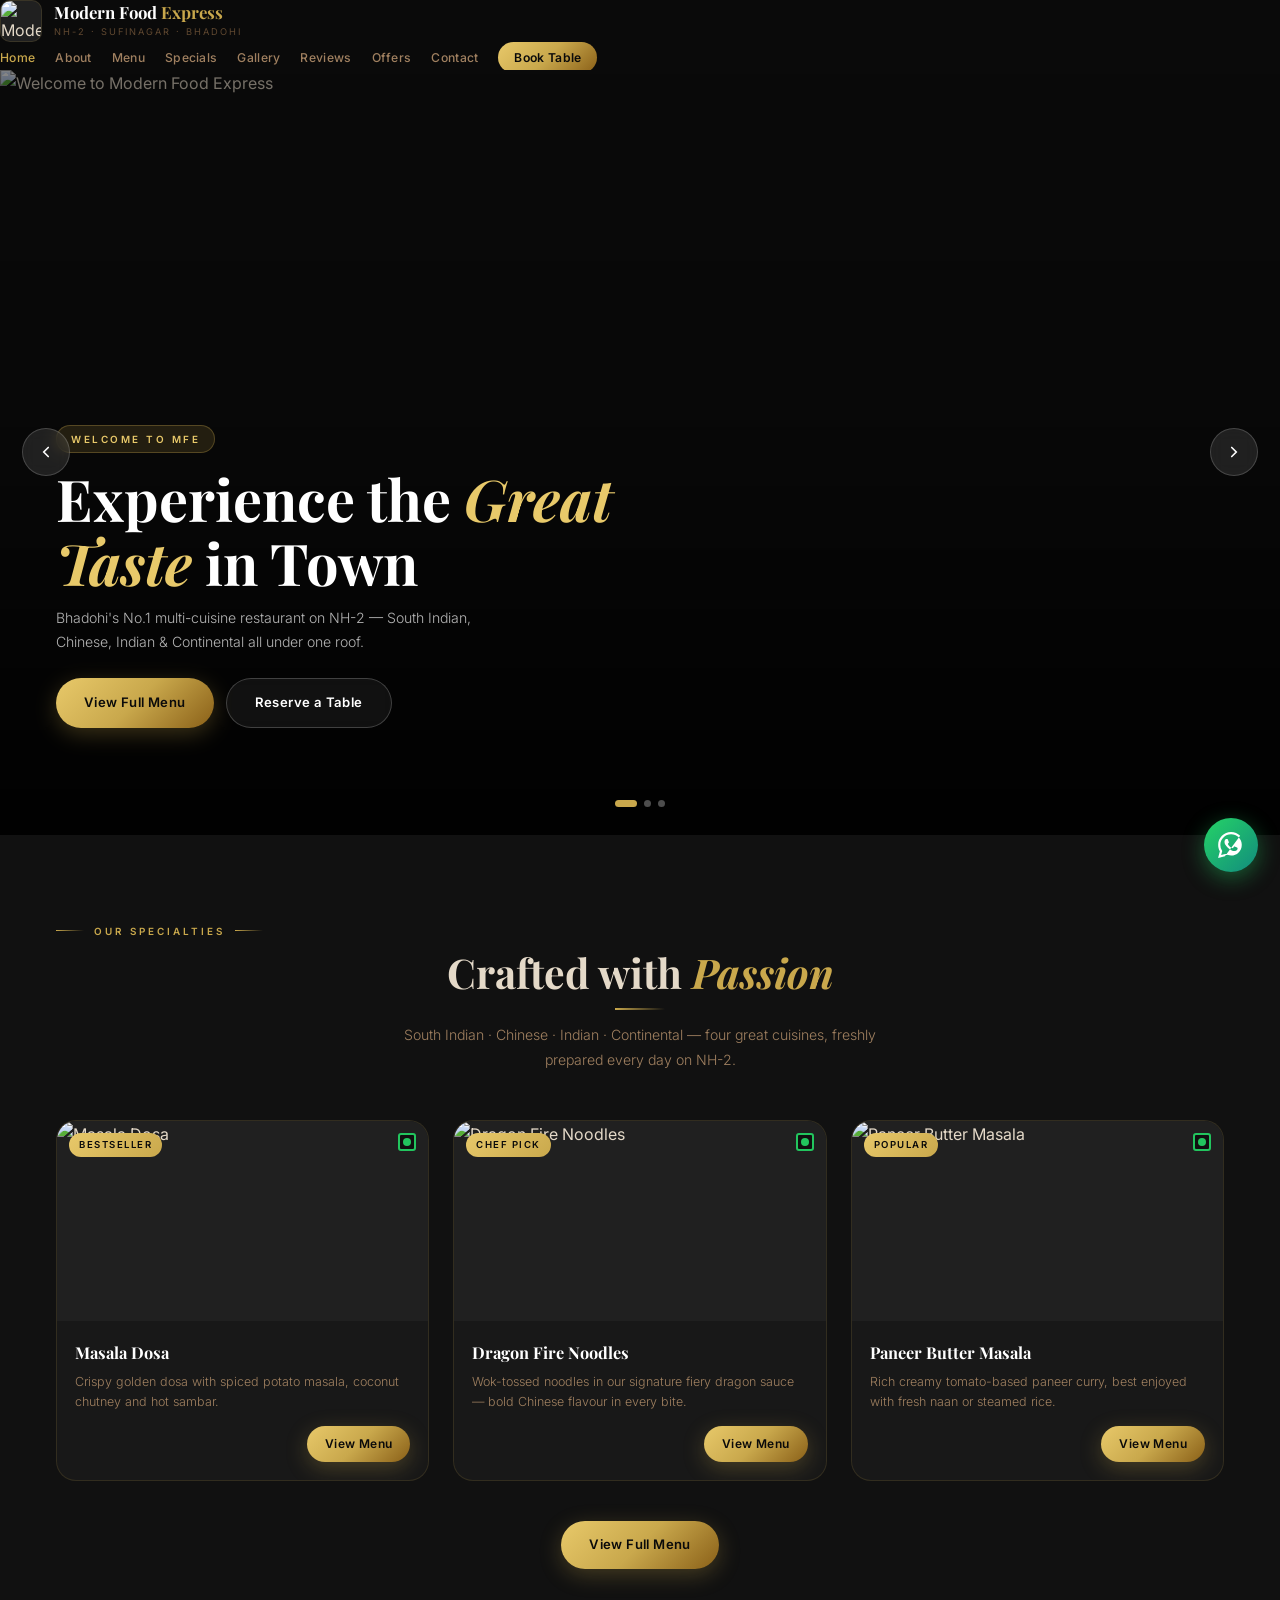
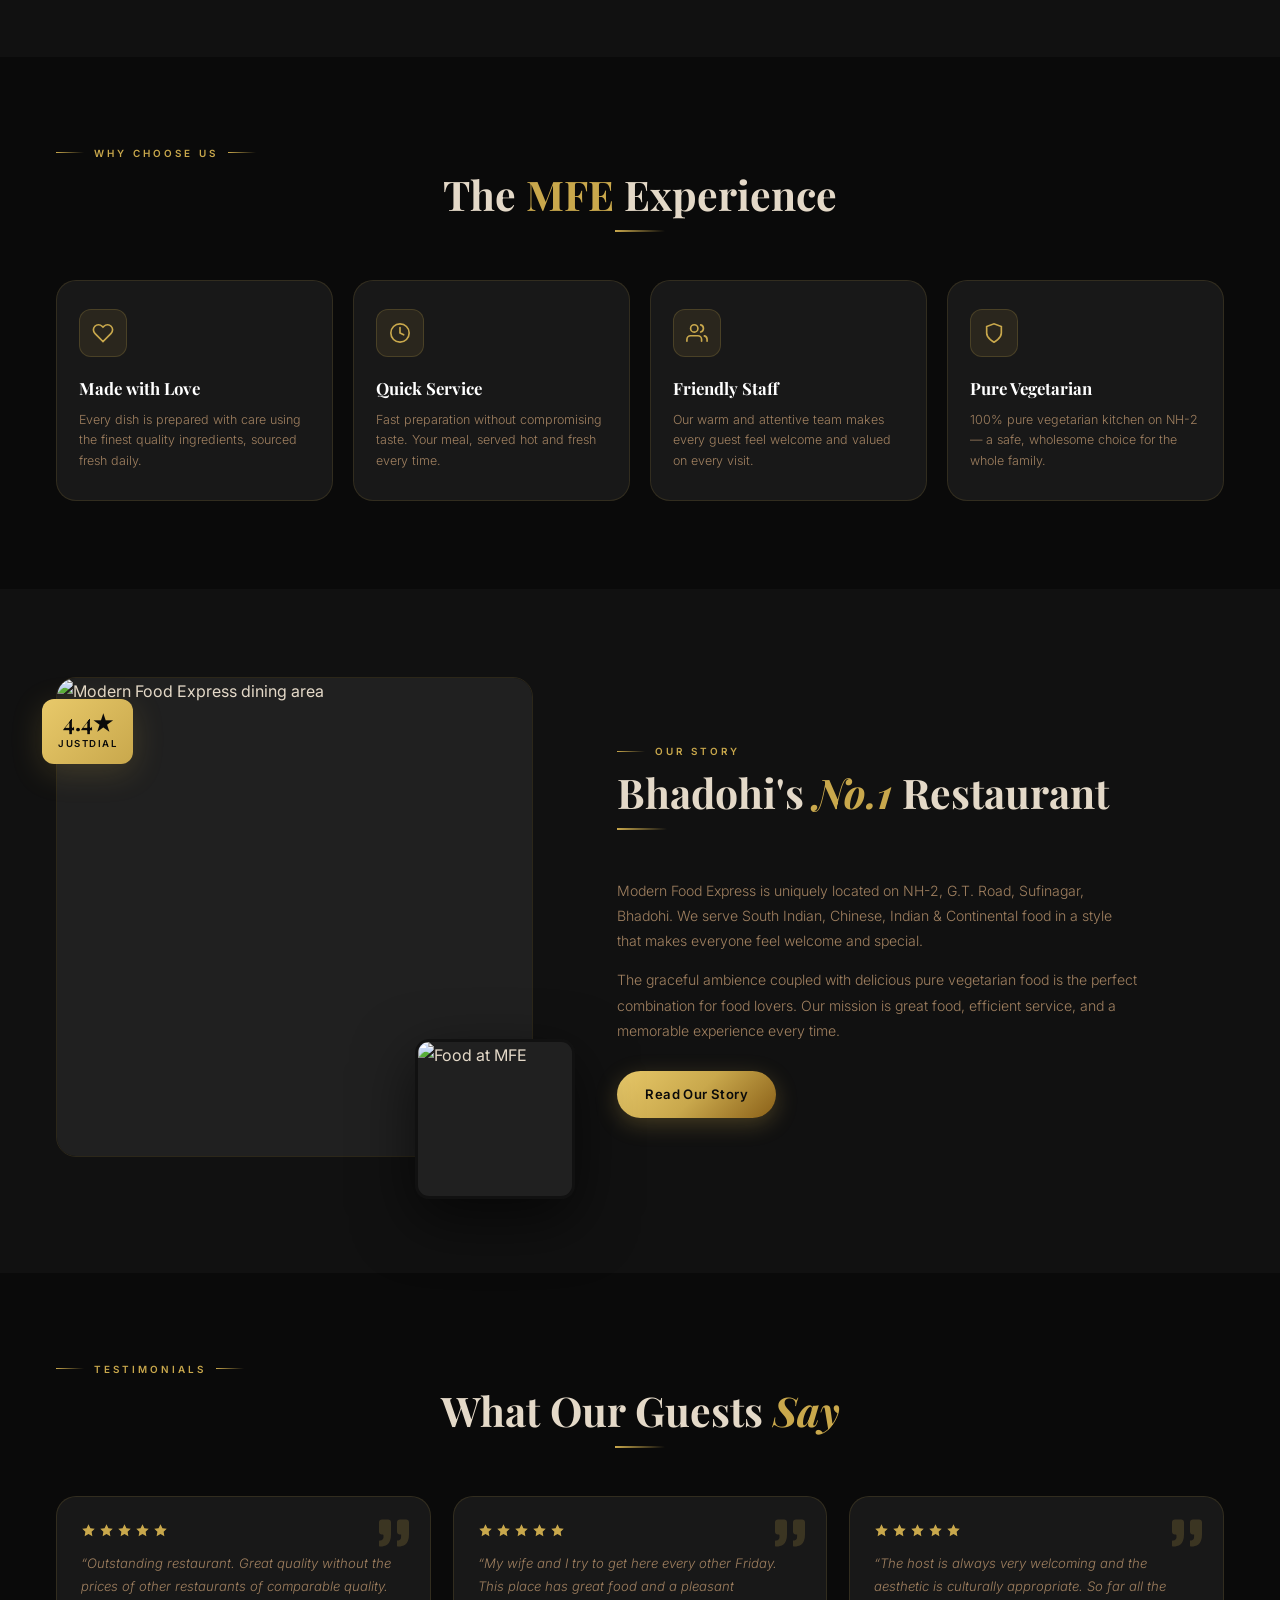
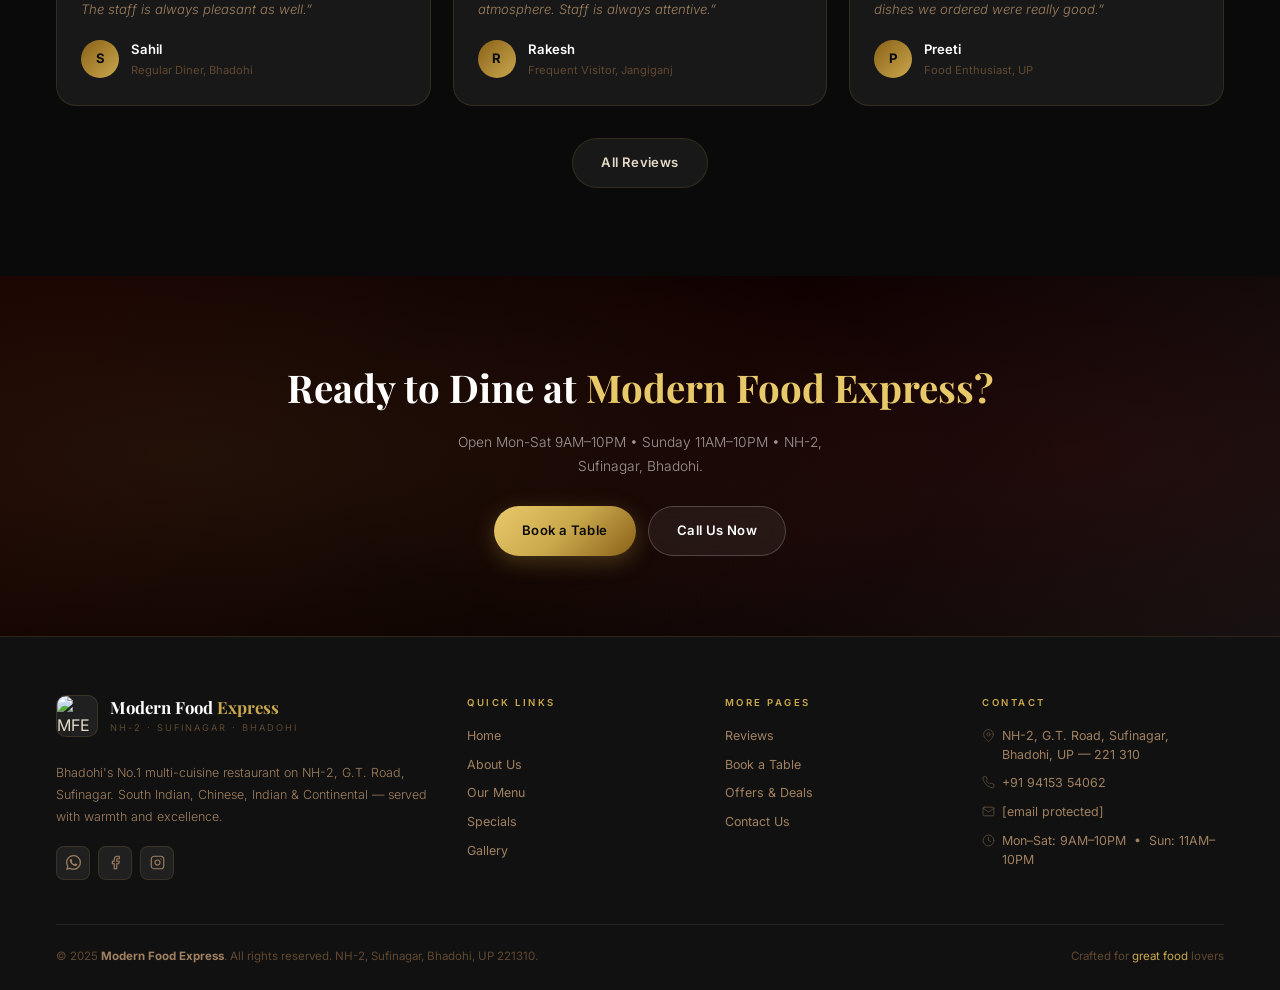
==== commit 004ebc04: "Rename index (9).html to index.html" ====
--- a/index.html
+++ b/index.html
@@ -78,12 +78,12 @@
 .btn-outline:hover{border-color:var(--gold);color:var(--gold)}
 .btn-full{width:100%;justify-content:center;border-radius:10px;padding:14px 20px}
 /* SLIDER */
-.slider-wrap{position:relative;width:100%;height:92vh;min-height:460px;overflow:hidden;background:var(--bg0)}
+.slider-wrap{position:relative;width:100%;aspect-ratio:16/9;max-height:85vh;overflow:hidden;background:var(--bg0)}
 .slider-track{display:flex;height:100%;transition:transform .8s cubic-bezier(.77,0,.18,1);will-change:transform}
 .slide{min-width:100%;height:100%;position:relative;flex-shrink:0}
 .slide img{width:100%;height:100%;object-fit:cover;filter:brightness(.52)}
 .slide-overlay{position:absolute;inset:0;background:linear-gradient(to top,rgba(0,0,0,.88) 0%,rgba(0,0,0,.18) 55%,transparent 100%)}
-.slide-content{position:absolute;bottom:90px;left:56px;right:56px;z-index:2;max-width:580px}
+.slide-content{position:absolute;bottom:14%;left:56px;right:56px;z-index:2;max-width:580px}
 .slide-tag{display:inline-block;background:rgba(201,168,76,.15);border:1px solid rgba(201,168,76,.3);color:var(--gold-lt);font-size:.62rem;font-weight:600;letter-spacing:2.5px;text-transform:uppercase;padding:5px 14px;border-radius:50px;margin-bottom:14px;backdrop-filter:blur(8px)}
 .slide-content h2{font-family:'Playfair Display',serif;font-size:clamp(1.9rem,4.5vw,3.6rem);color:#fff;font-weight:700;line-height:1.1;margin-bottom:12px}
 .slide-content h2 em{color:var(--gold-lt);font-style:italic}
@@ -379,7 +379,7 @@
 @media(max-width:700px){
   .hl-grid{grid-template-columns:1fr 1fr}
   .ft-grid{grid-template-columns:1fr}
-  .slider-wrap{height:64vh}
+  .slider-wrap{aspect-ratio:16/9;max-height:56vh}
   .slide-content h2{font-size:1.6rem}
   .slide-content p{display:none}
   .food-grid{grid-template-columns:1fr}
@@ -399,7 +399,7 @@
   :root{--nav-h:56px}
   .hl-grid{grid-template-columns:1fr}
   .sec{padding:48px 16px}
-  .slide-content{left:16px;bottom:56px}
+  .slide-content{left:16px;right:16px;bottom:12%}
   .sec-title{font-size:1.65rem}
   .menu-item{grid-template-columns:60px 1fr;gap:11px}
   .gal-grid{columns:1}
@@ -422,7 +422,6 @@
 </style>
 </head>
 <body>
-</div>
 
 <nav class="nav" id="nav">
   <a href="index.html" class="brand">
@@ -503,6 +502,32 @@
       </div>
     </div>
   </div>
+    <div class="slide">
+      <img src="images/slide4.jpg" alt="Indian Cuisine — Modern Food Express" loading="lazy">
+      <div class="slide-overlay"></div>
+      <div class="slide-content">
+        <span class="slide-tag">Indian Flavours</span>
+        <h2>Rich &amp; <em>Authentic</em> Indian Cuisine</h2>
+        <p>From creamy curries to aromatic biryanis &mdash; taste the best of Indian cooking at Modern Food Express.</p>
+        <div class="slide-btns">
+          <a href="menu.html" class="btn btn-gold">Indian Menu</a>
+          <a href="reservation.html" class="btn btn-ghost">Book a Table</a>
+        </div>
+      </div>
+    </div>
+    <div class="slide">
+      <img src="images/slide5.jpg" alt="Continental &amp; Chinese — Modern Food Express" loading="lazy">
+      <div class="slide-overlay"></div>
+      <div class="slide-content">
+        <span class="slide-tag">Multi Cuisine</span>
+        <h2>Chinese &amp; <em>Continental</em> Delights</h2>
+        <p>Explore a world of flavours &mdash; from noodles to pasta, all made fresh every day at MFE.</p>
+        <div class="slide-btns">
+          <a href="menu.html" class="btn btn-gold">Explore Menu</a>
+          <a href="contact.html" class="btn btn-ghost">Contact Us</a>
+        </div>
+      </div>
+    </div>
   <button class="sl-arr prev" id="slPrev" aria-label="Previous slide">
     <svg viewBox="0 0 24 24" fill="none" stroke="currentColor" stroke-width="2.2" stroke-linecap="round"><polyline points="15 18 9 12 15 6"/></svg>
   </button>
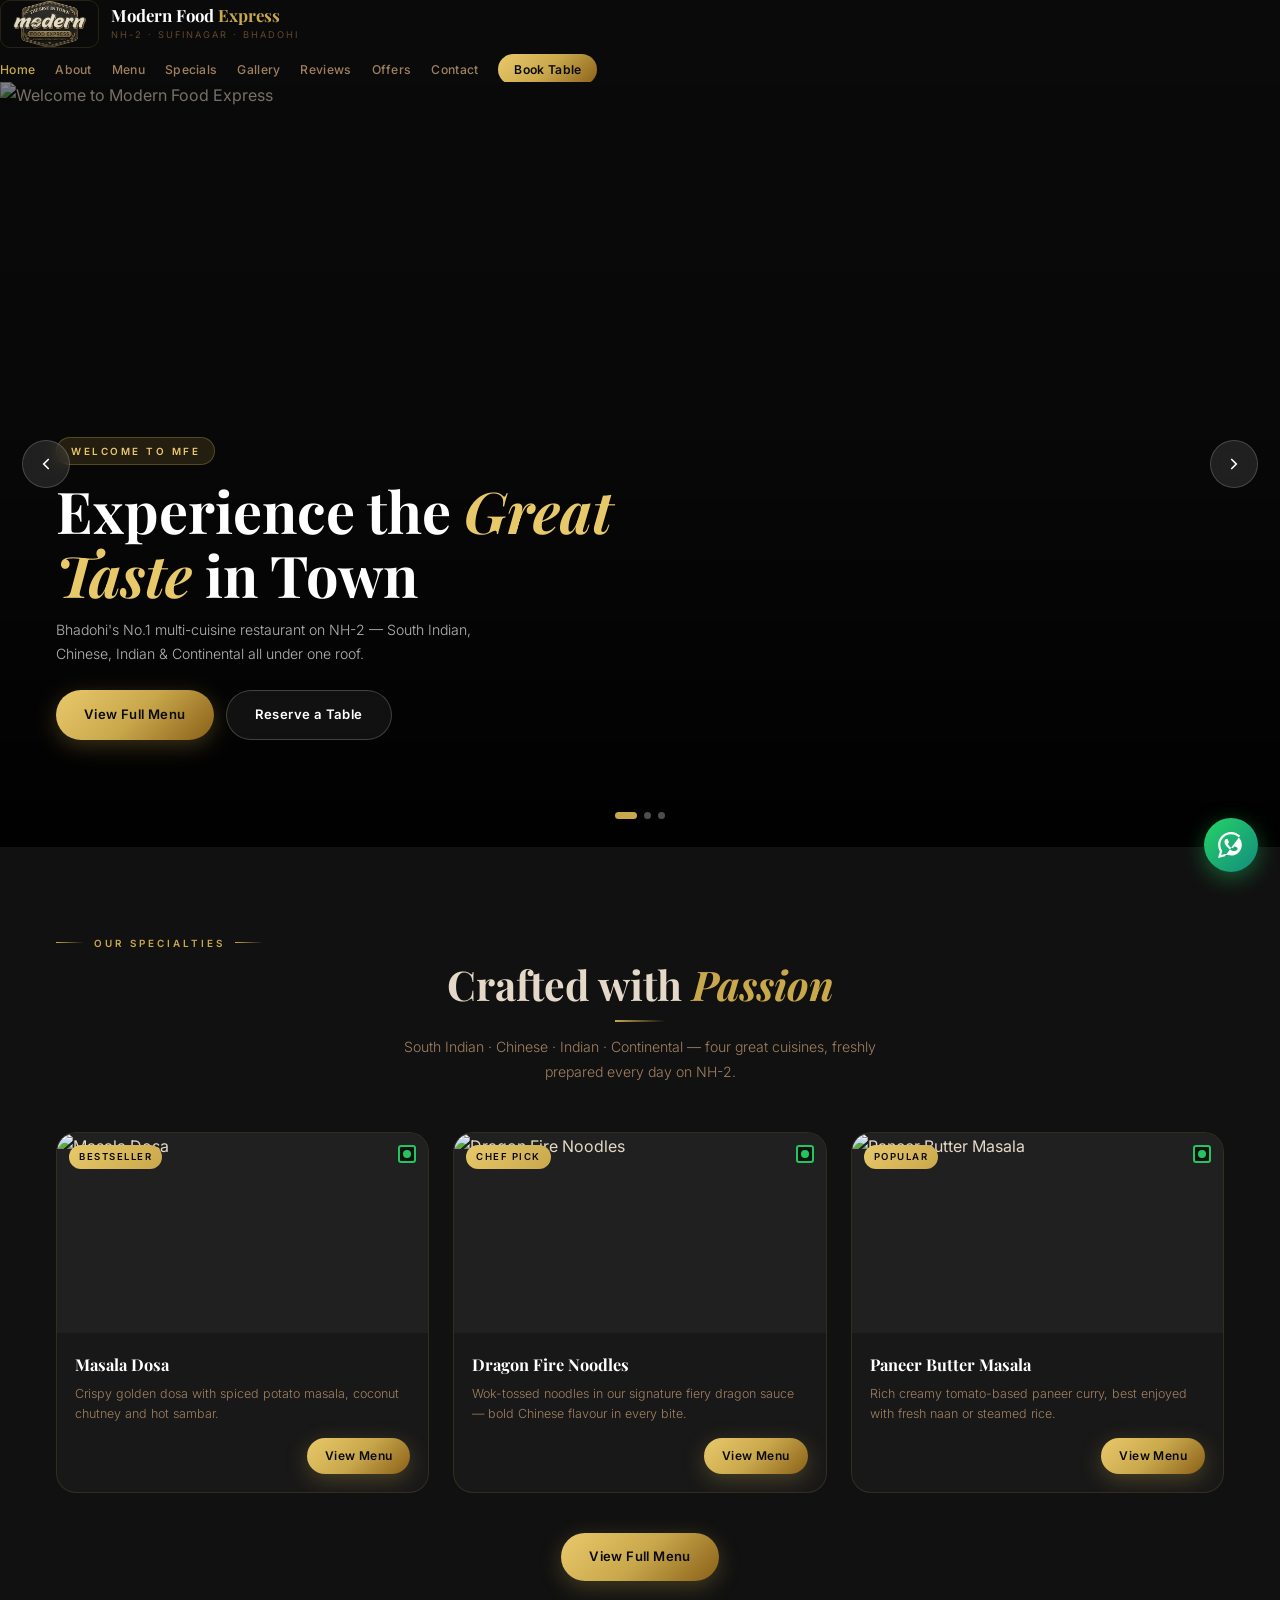
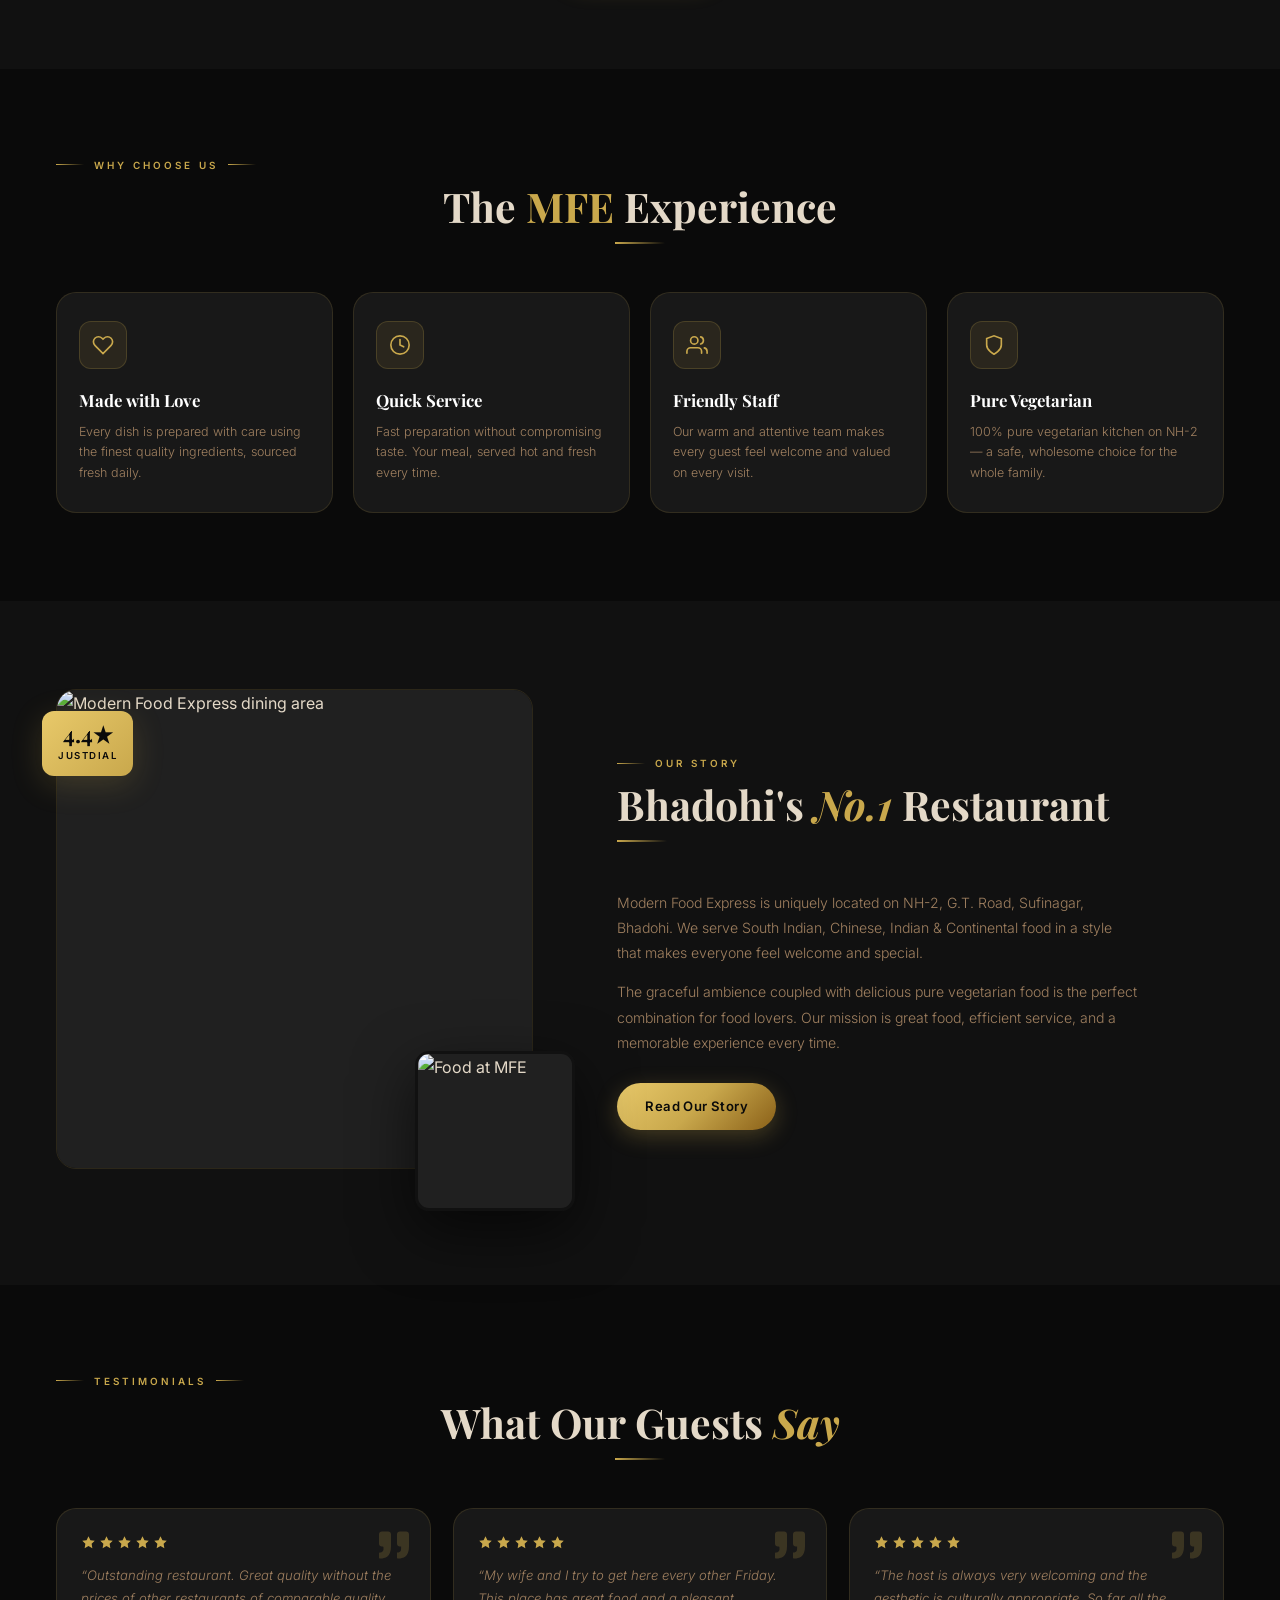
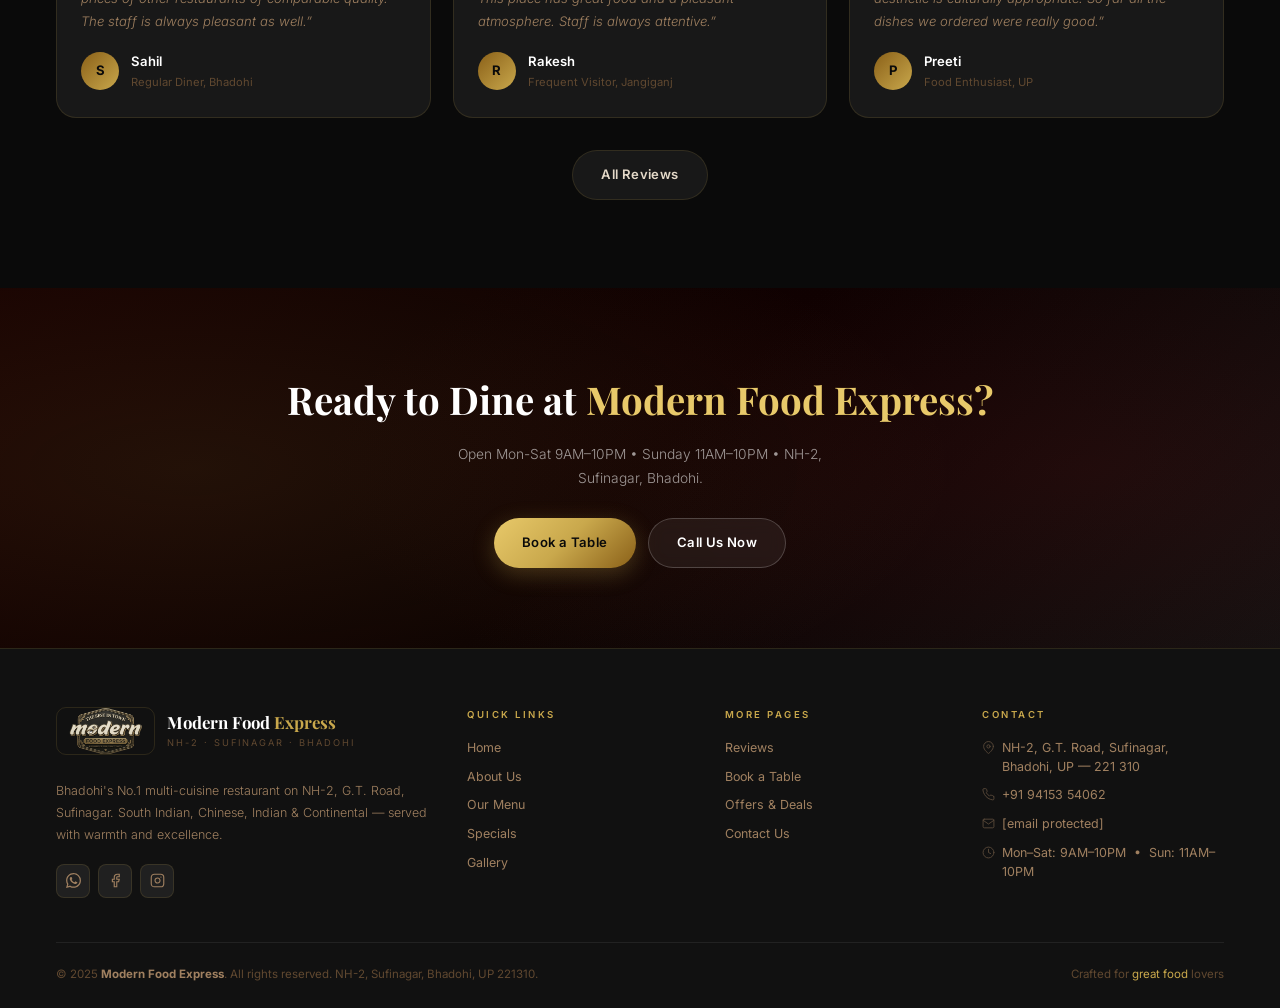
==== commit 9eef9da4: "Adjust brand image dimensions and style" ====
--- a/index.html
+++ b/index.html
@@ -44,8 +44,7 @@
 .nav.scrolled{background:rgba(10,10,10,.97);backdrop-filter:blur(24px);-webkit-backdrop-filter:blur(24px);box-shadow:0 4px 30px rgba(0,0,0,.5)}
 .brand{display:inline-flex;align-items:center;gap:12px;flex-shrink:0}
 .ft-brand{margin-bottom:12px}
-.brand-img{width:42px;height:42px;border-radius:10px;border:1px solid var(--border);flex-shrink:0;object-fit:cover;background:var(--bg3)}
-.brand-name{font-family:'Playfair Display',serif;font-size:1.05rem;font-weight:700;color:#fff;line-height:1.2}
+.brand-img{height:48px;width:auto;border-radius:10px;flex-shrink:0;object-fit:contain;background:transparent}.brand-name{font-family:'Playfair Display',serif;font-size:1.05rem;font-weight:700;color:#fff;line-height:1.2}
 .brand-name span{color:var(--gold)}
 .brand-sub{font-size:.58rem;color:var(--txt3);letter-spacing:2px;text-transform:uppercase;margin-top:2px}
 .nav-links{display:flex;align-items:center;gap:20px}
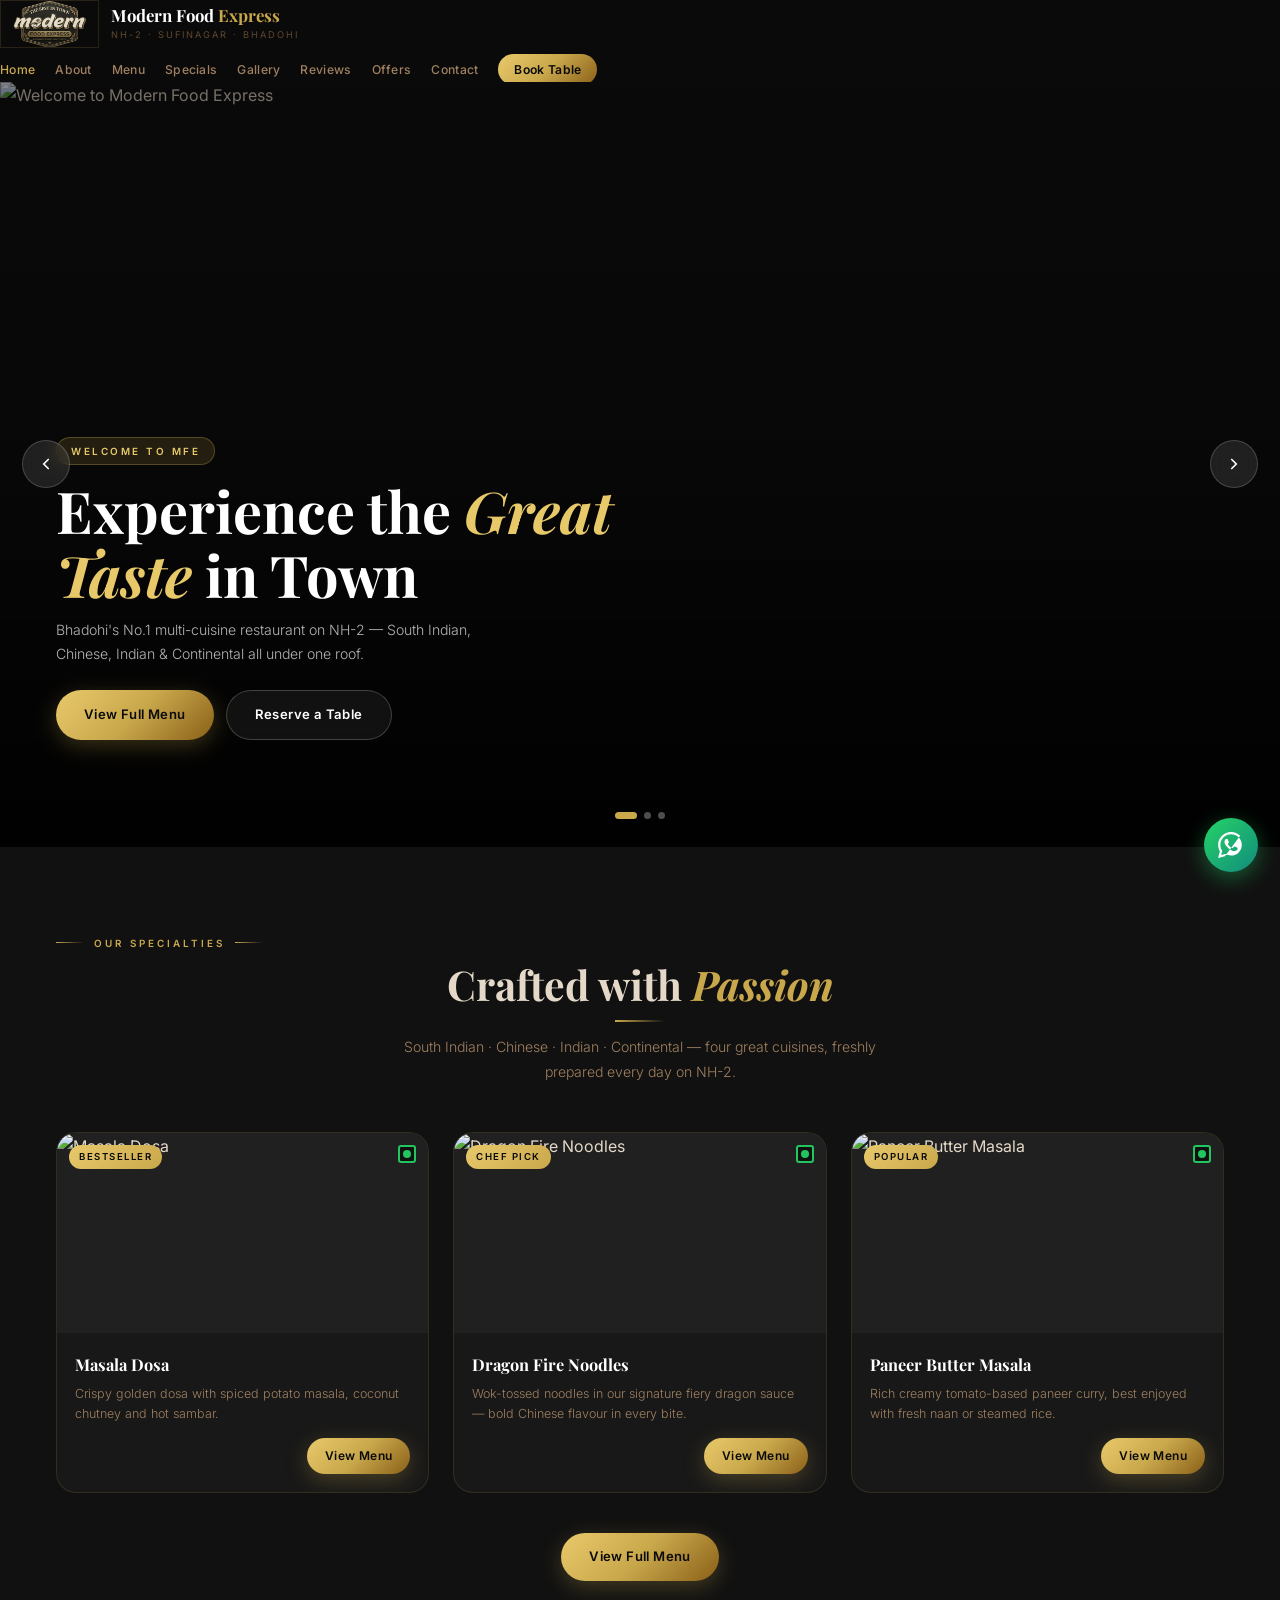
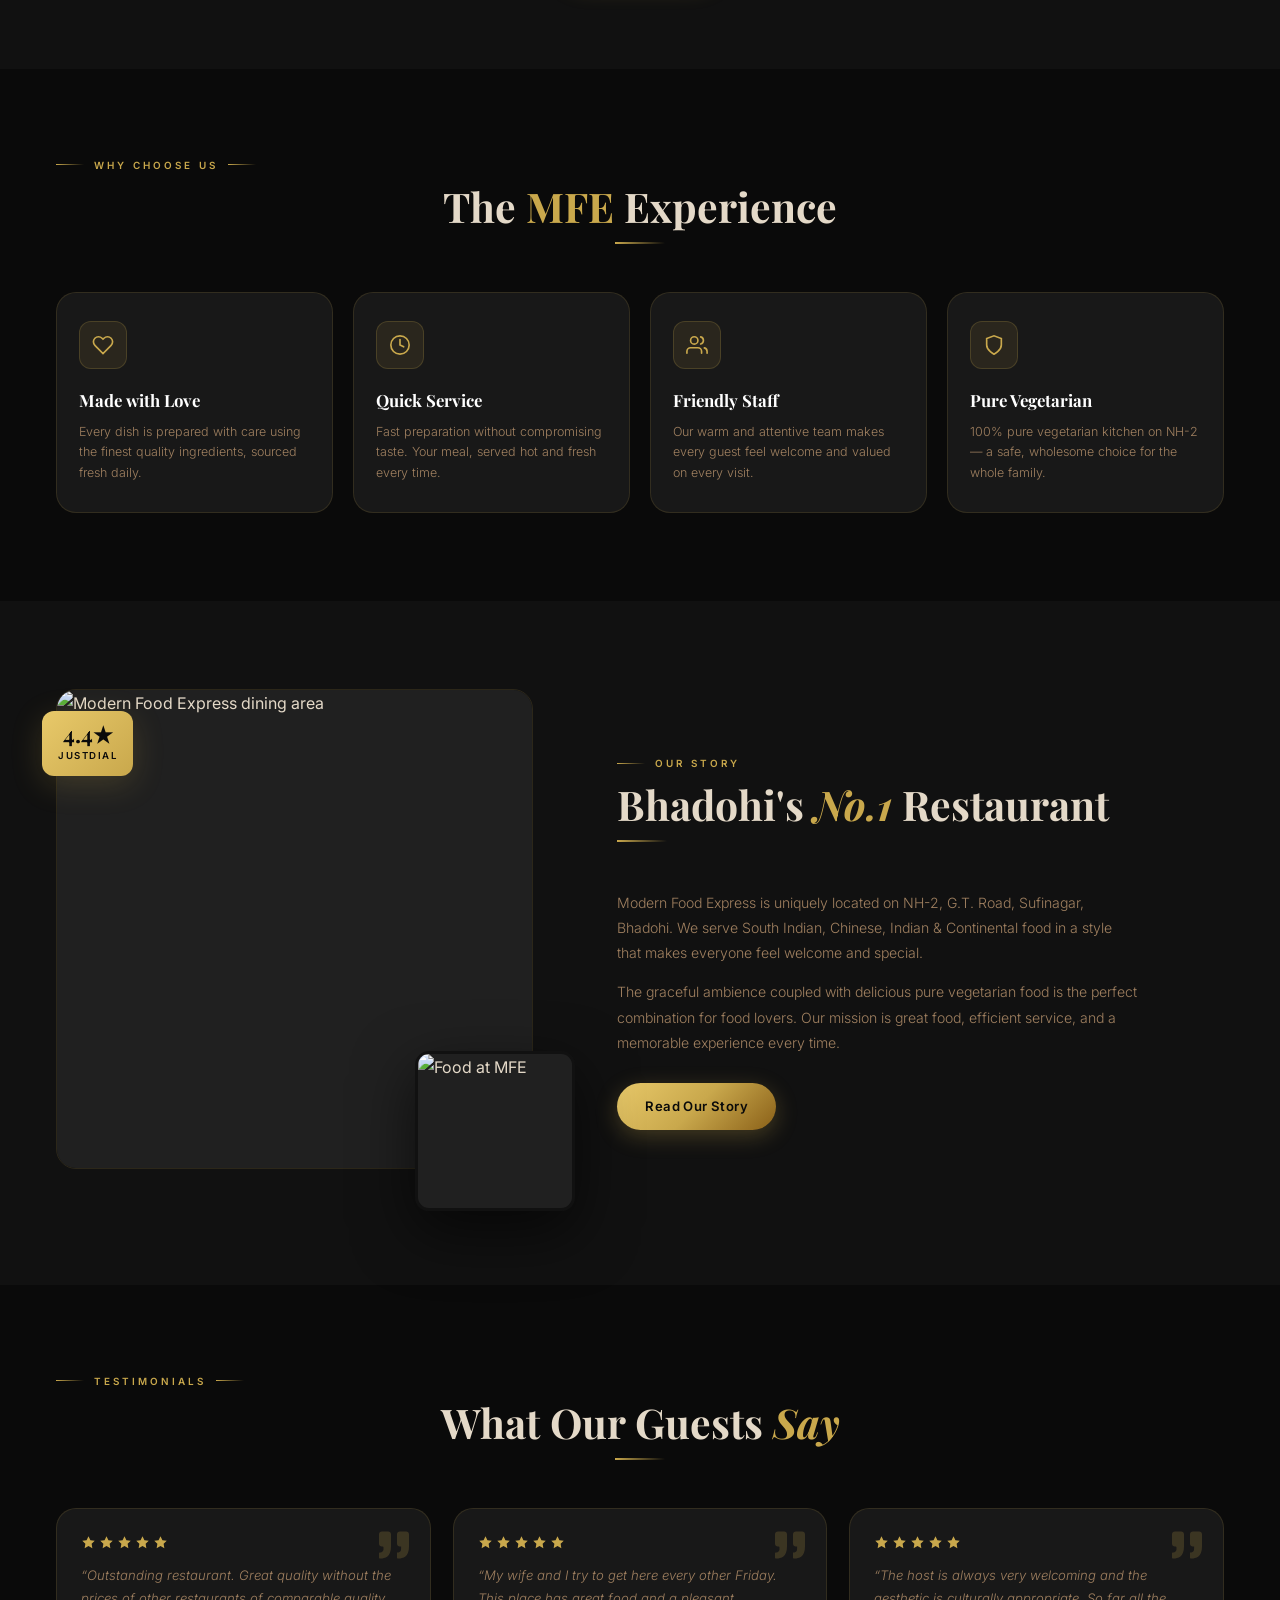
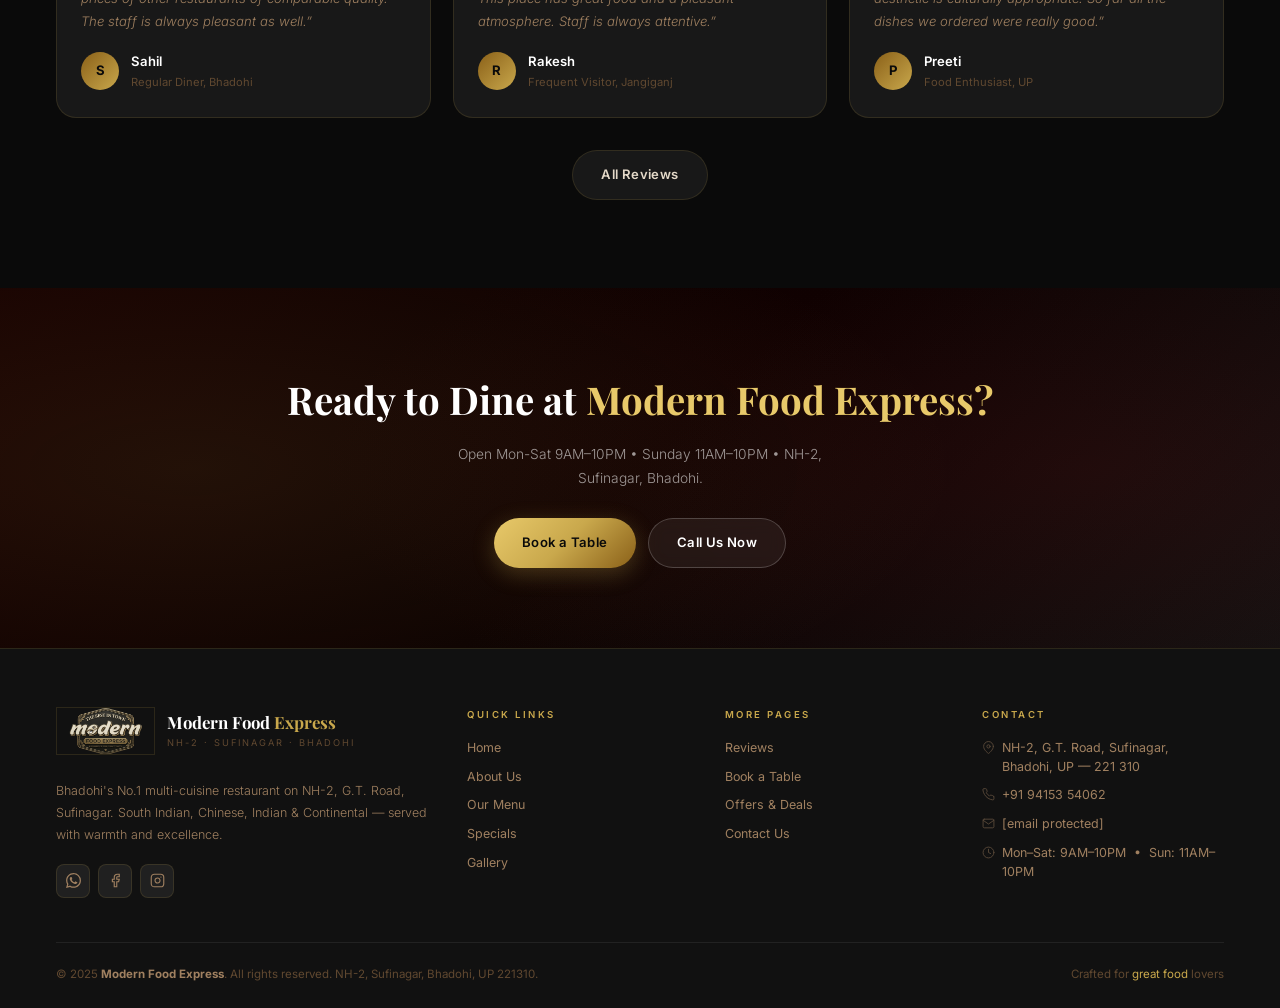
==== commit d307a105: "Remove border-radius from brand image" ====
--- a/index.html
+++ b/index.html
@@ -44,7 +44,7 @@
 .nav.scrolled{background:rgba(10,10,10,.97);backdrop-filter:blur(24px);-webkit-backdrop-filter:blur(24px);box-shadow:0 4px 30px rgba(0,0,0,.5)}
 .brand{display:inline-flex;align-items:center;gap:12px;flex-shrink:0}
 .ft-brand{margin-bottom:12px}
-.brand-img{height:48px;width:auto;border-radius:10px;flex-shrink:0;object-fit:contain;background:transparent}.brand-name{font-family:'Playfair Display',serif;font-size:1.05rem;font-weight:700;color:#fff;line-height:1.2}
+.brand-img{height:48px;width:auto;flex-shrink:0;border-radius:0;object-fit:contain;background:transparent}.brand-name{font-family:'Playfair Display',serif;font-size:1.05rem;font-weight:700;color:#fff;line-height:1.2}
 .brand-name span{color:var(--gold)}
 .brand-sub{font-size:.58rem;color:var(--txt3);letter-spacing:2px;text-transform:uppercase;margin-top:2px}
 .nav-links{display:flex;align-items:center;gap:20px}
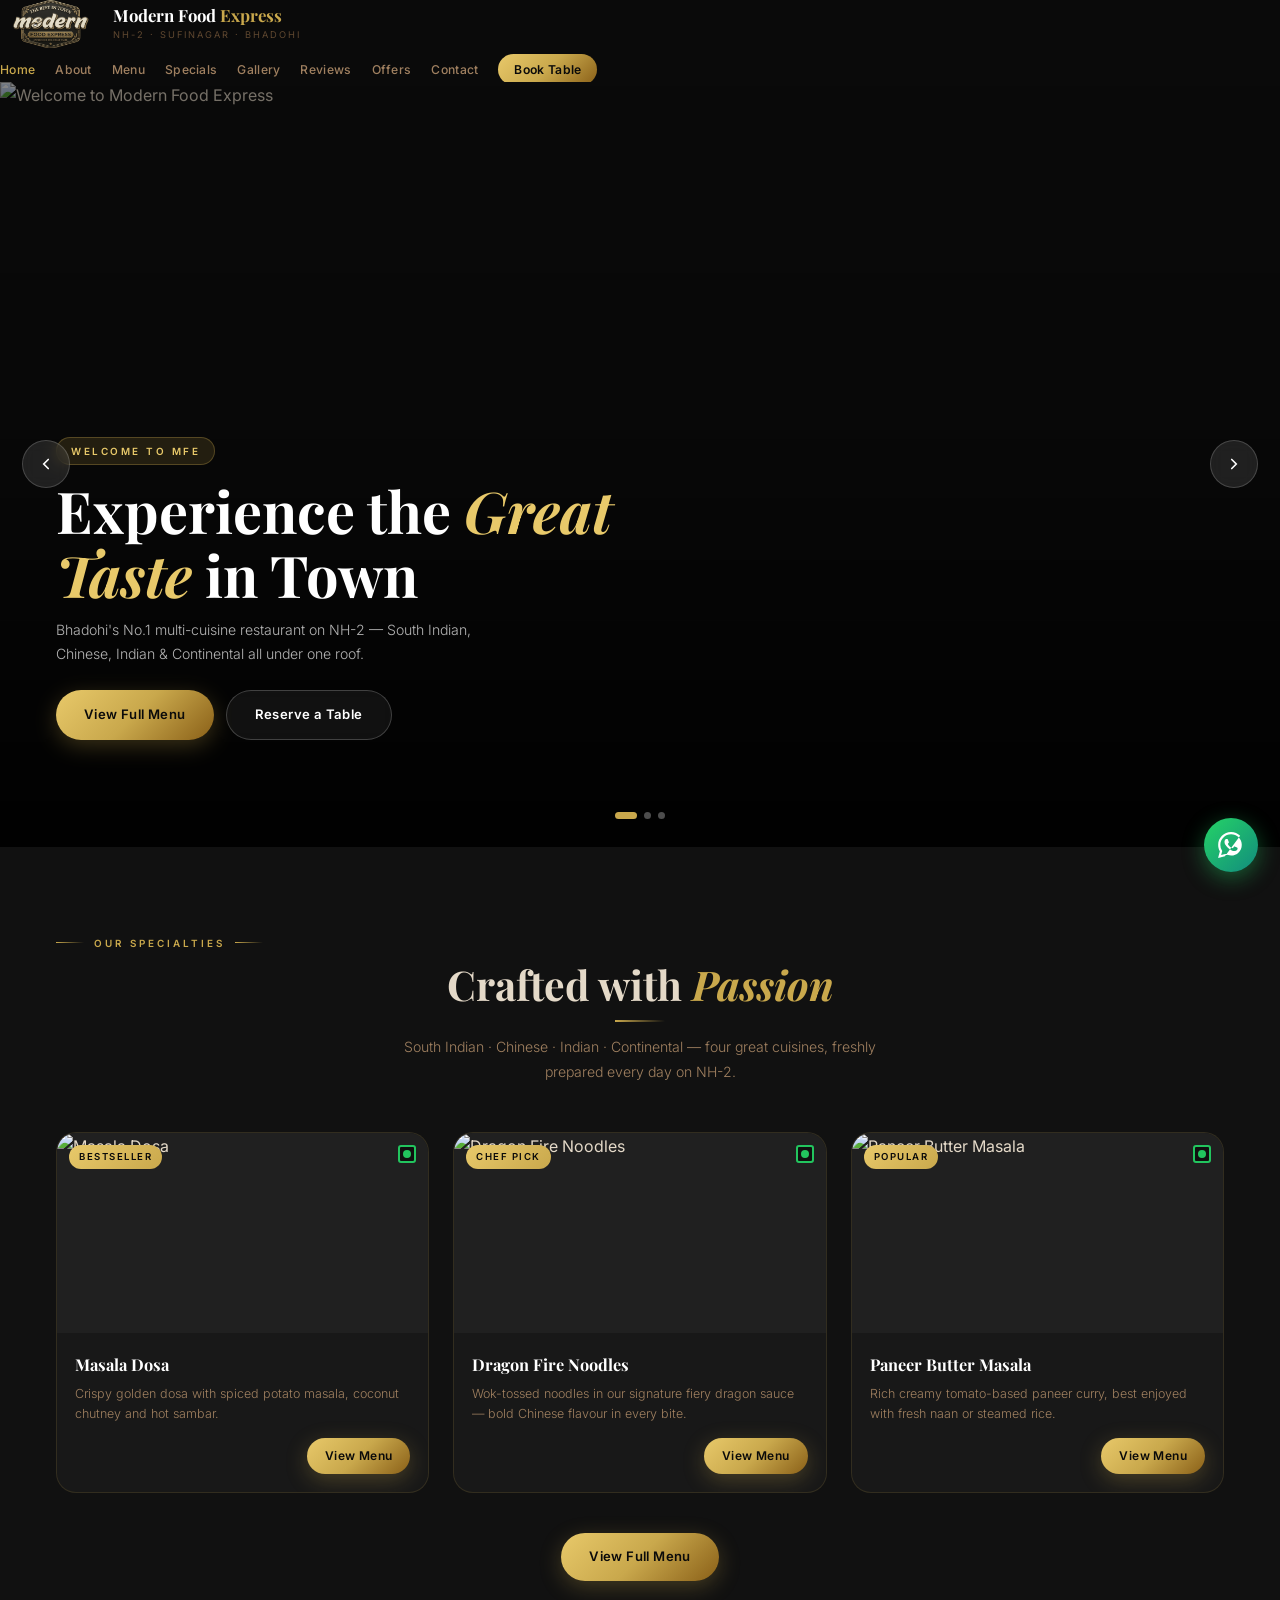
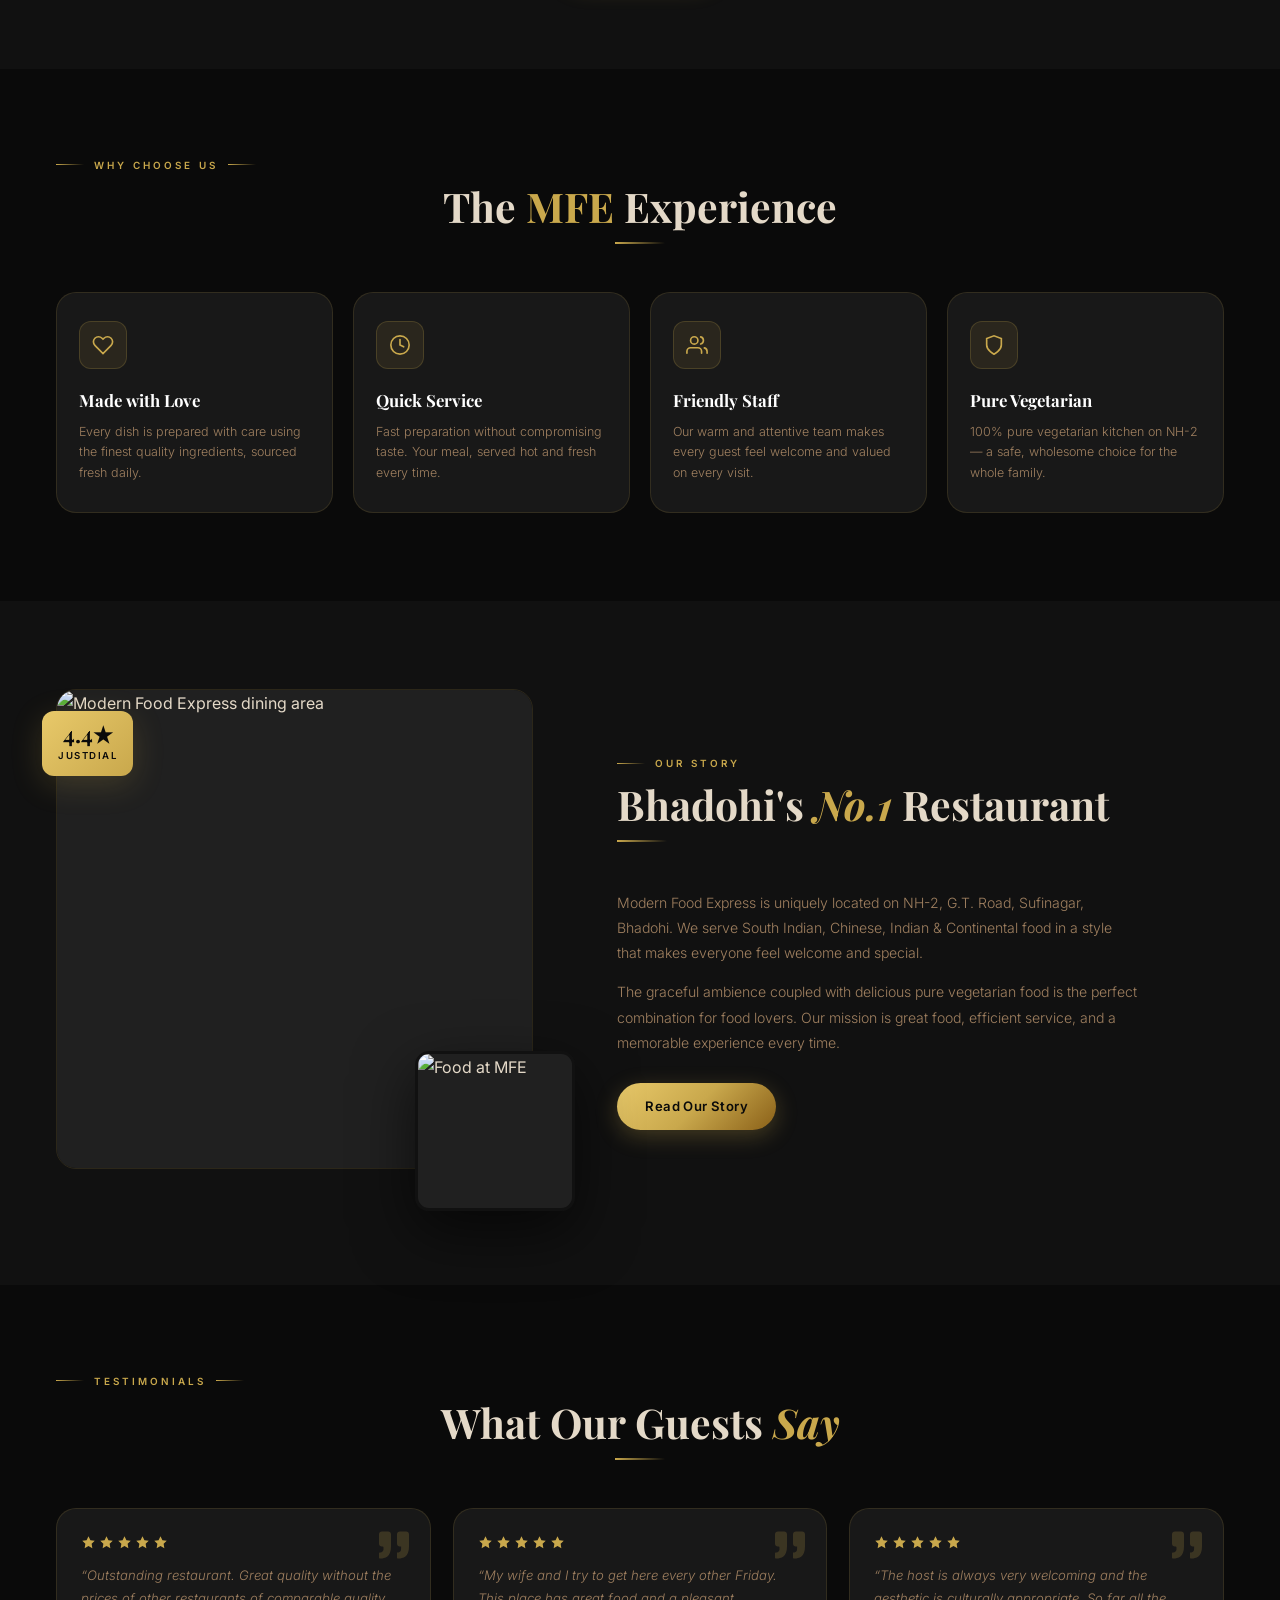
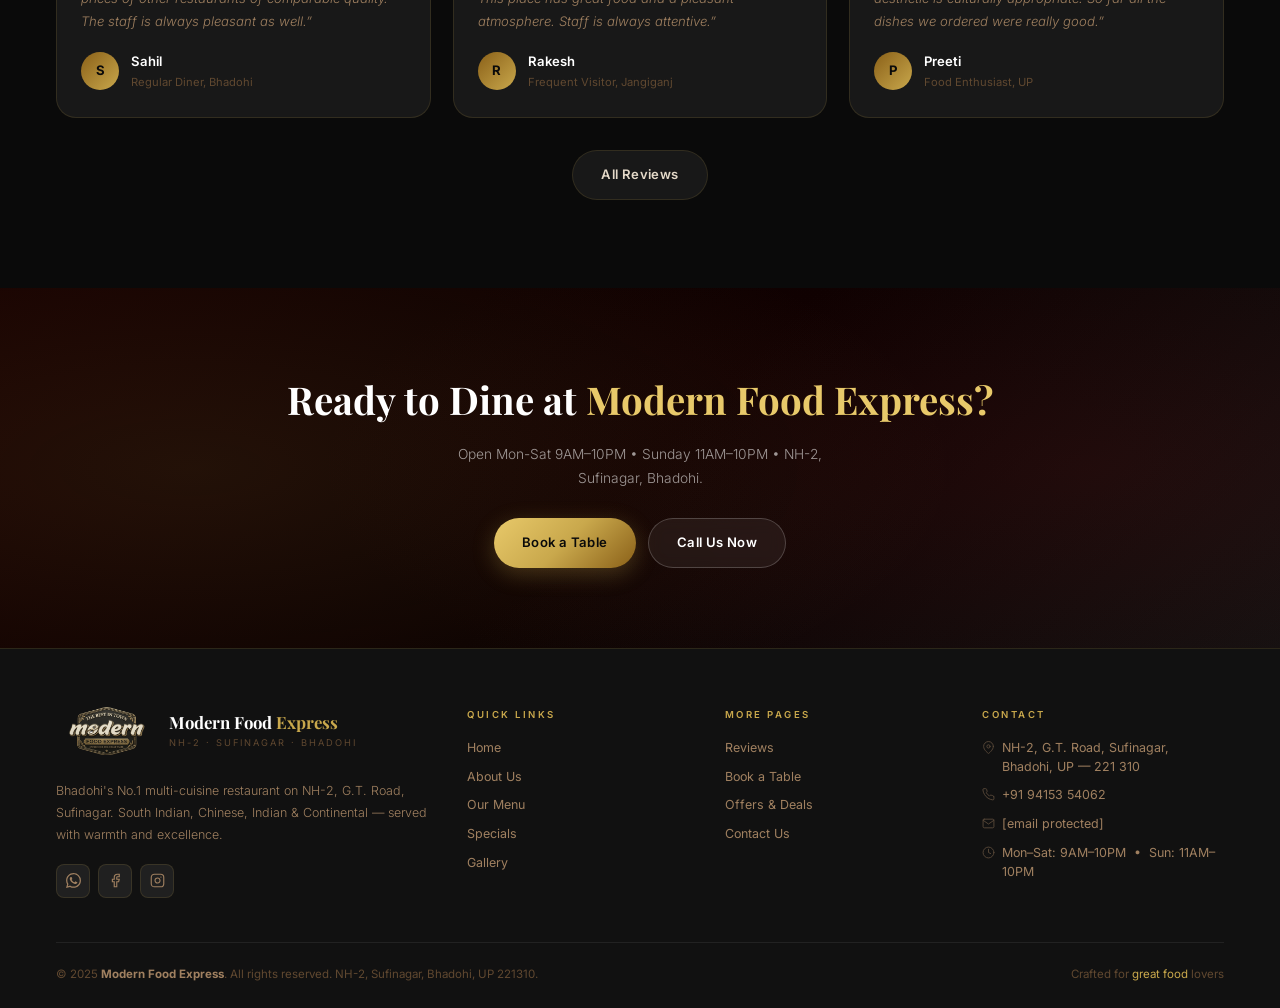
==== commit f8995b29: "Remove border from brand image in index.html" ====
--- a/index.html
+++ b/index.html
@@ -44,7 +44,7 @@
 .nav.scrolled{background:rgba(10,10,10,.97);backdrop-filter:blur(24px);-webkit-backdrop-filter:blur(24px);box-shadow:0 4px 30px rgba(0,0,0,.5)}
 .brand{display:inline-flex;align-items:center;gap:12px;flex-shrink:0}
 .ft-brand{margin-bottom:12px}
-.brand-img{height:48px;width:auto;flex-shrink:0;border-radius:0;object-fit:contain;background:transparent}.brand-name{font-family:'Playfair Display',serif;font-size:1.05rem;font-weight:700;color:#fff;line-height:1.2}
+.brand-img{height:48px;width:auto;flex-shrink:0;border:none;object-fit:contain;background:transparent}.brand-name{font-family:'Playfair Display',serif;font-size:1.05rem;font-weight:700;color:#fff;line-height:1.2}
 .brand-name span{color:var(--gold)}
 .brand-sub{font-size:.58rem;color:var(--txt3);letter-spacing:2px;text-transform:uppercase;margin-top:2px}
 .nav-links{display:flex;align-items:center;gap:20px}
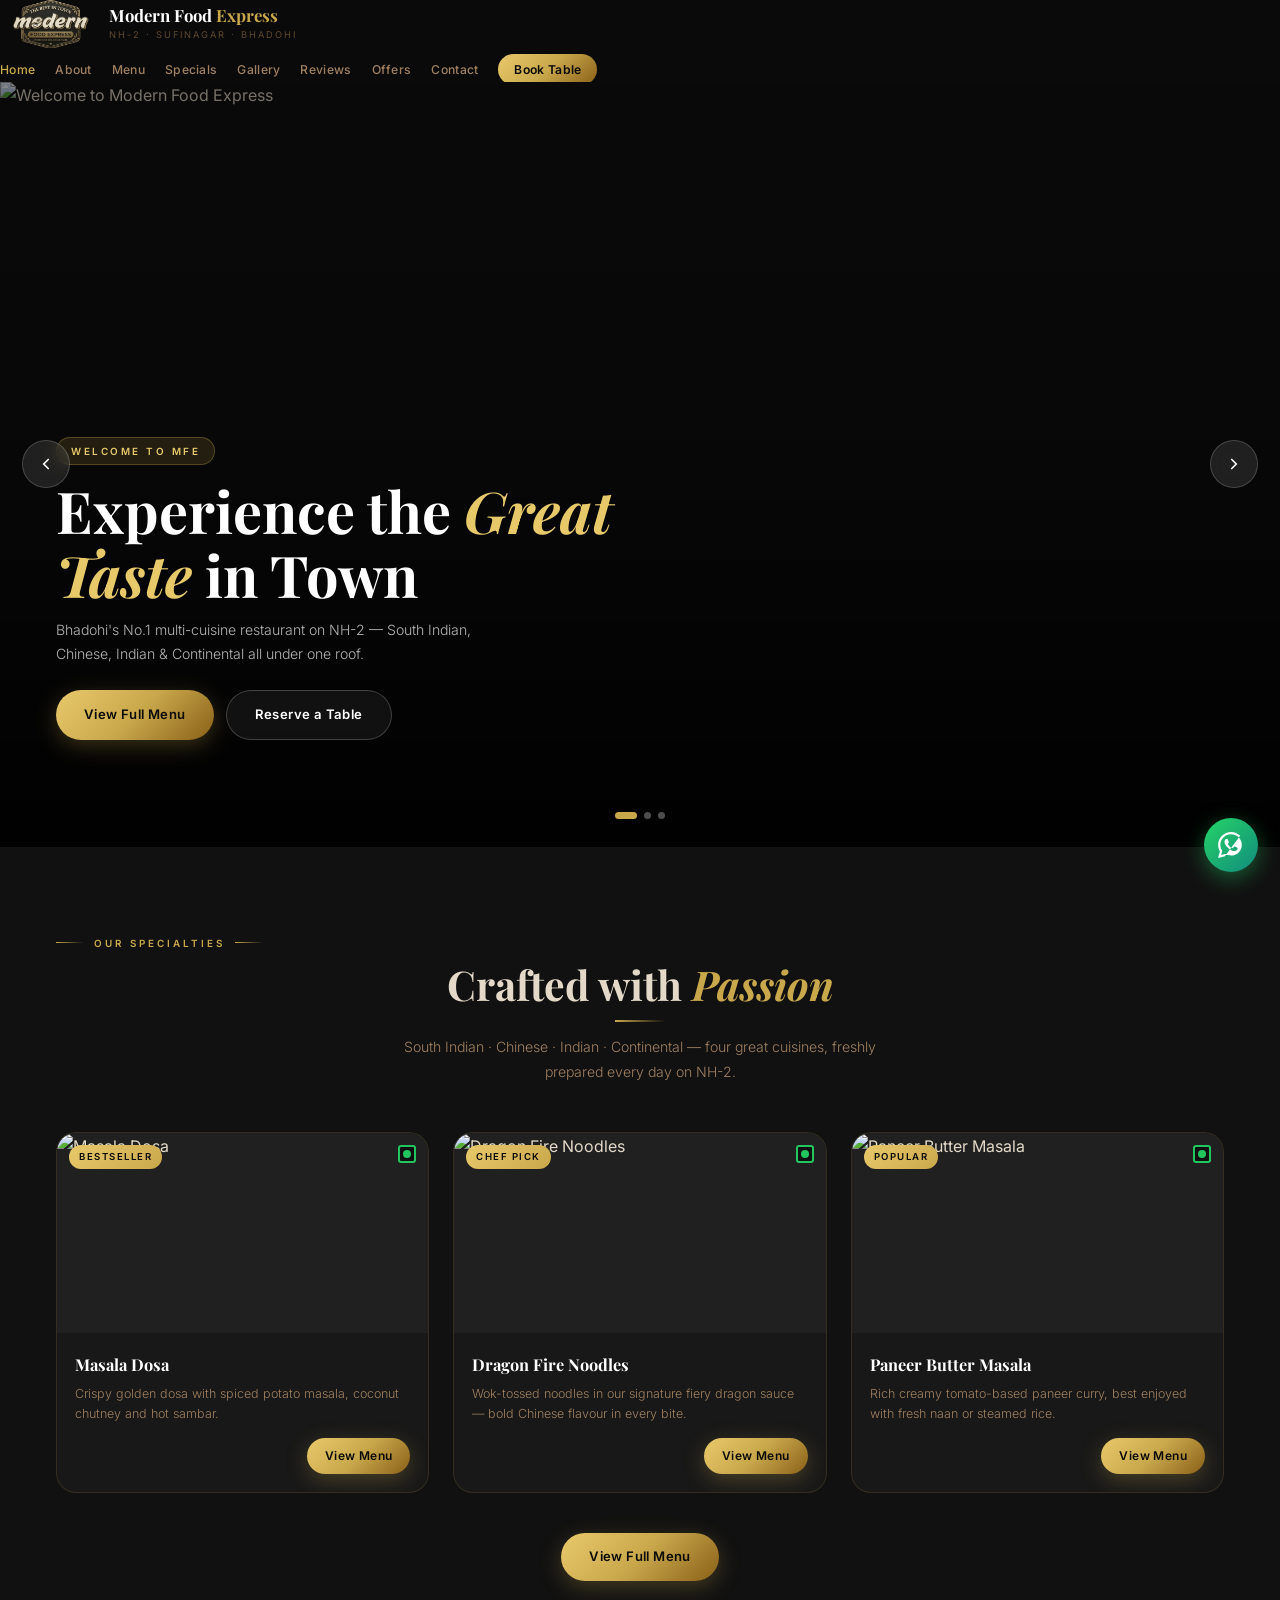
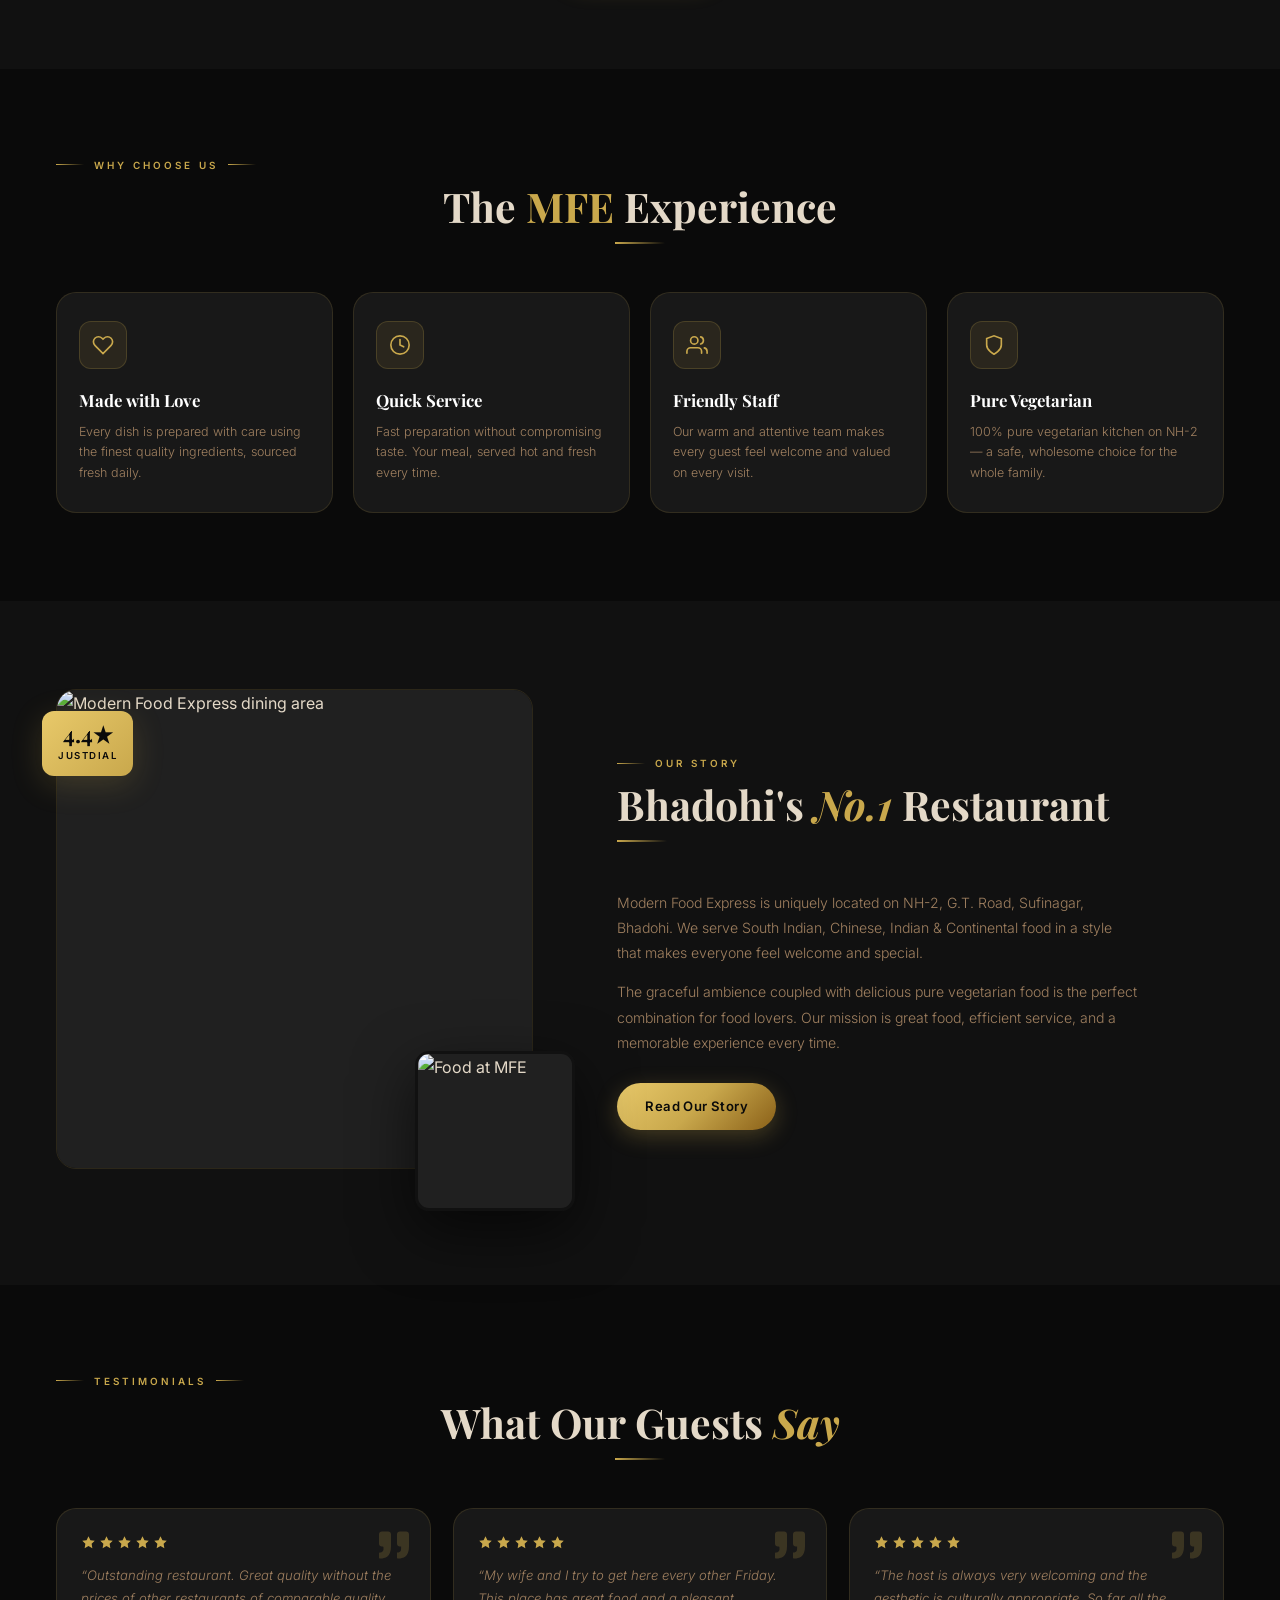
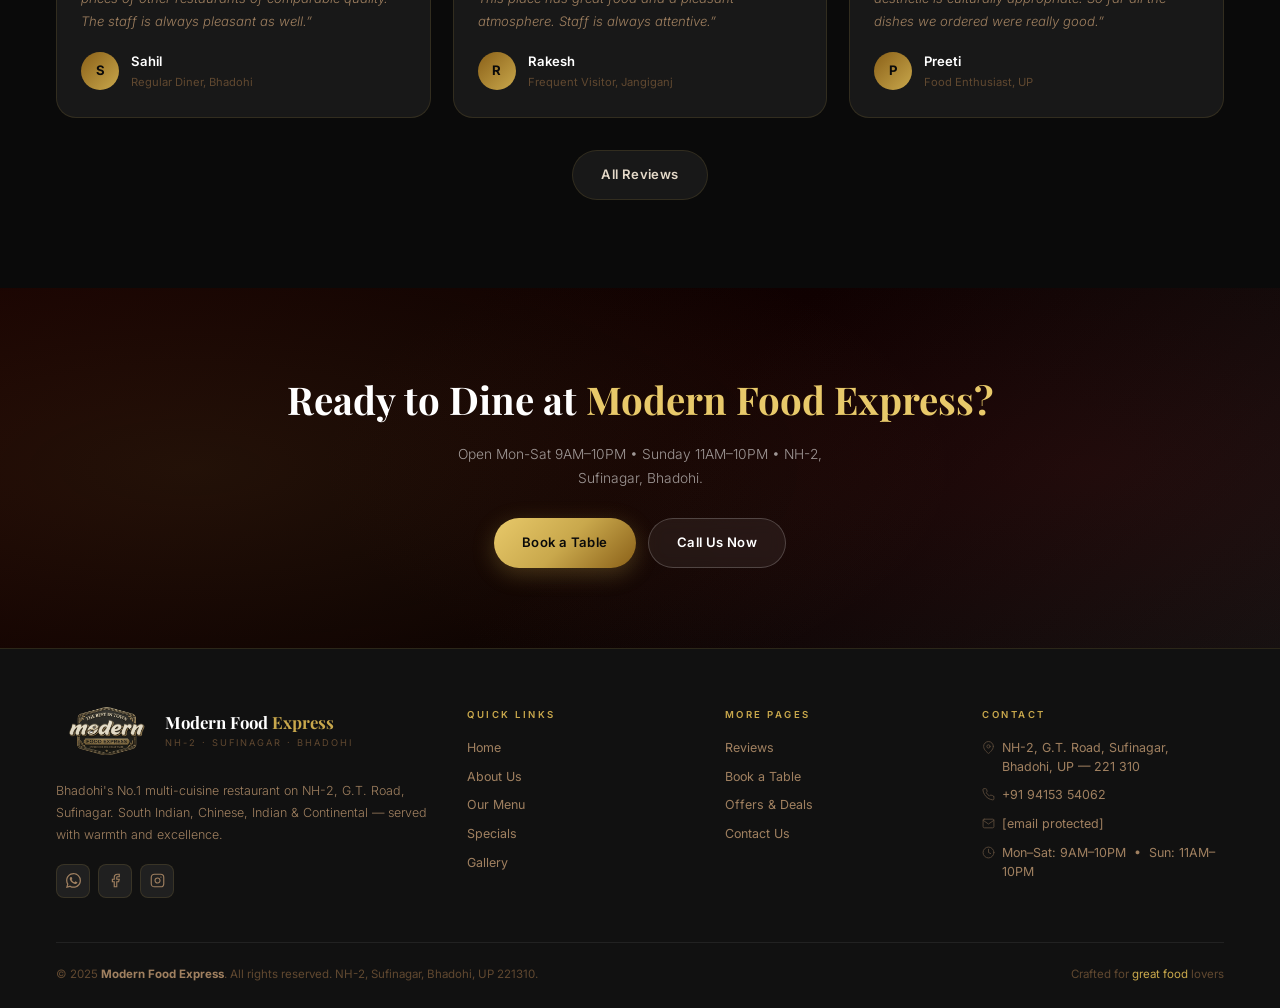
==== commit ac93abf4: "Adjust navbar padding and brand gap in CSS" ====
--- a/index.html
+++ b/index.html
@@ -40,9 +40,9 @@
 
 100%{width:100%}}
 /* NAVBAR FIX */
-.nav{position:fixed;top:0;left:0;right:0;z-index:1000;height:var(--nav-h);padding:0 56px;display:flex;align-items:center;justify-content:space-between;background:rgba(10,10,10,.85);backdrop-filter:blur(16px);-webkit-backdrop-filter:blur(16px);border-bottom:1px solid var(--border);transition:all .4s var(--ease)}
+.nav{position:fixed;top:0;left:0;right:0;z-index:1000;height:var(--nav-h);padding:0 16px;display:flex;align-items:center;justify-content:space-between;background:rgba(10,10,10,.85);backdrop-filter:blur(16px);-webkit-backdrop-filter:blur(16px);border-bottom:1px solid var(--border);transition:all .4s var(--ease)}
 .nav.scrolled{background:rgba(10,10,10,.97);backdrop-filter:blur(24px);-webkit-backdrop-filter:blur(24px);box-shadow:0 4px 30px rgba(0,0,0,.5)}
-.brand{display:inline-flex;align-items:center;gap:12px;flex-shrink:0}
+.brand{display:inline-flex;align-items:center;gap:8px;flex-shrink:0}
 .ft-brand{margin-bottom:12px}
 .brand-img{height:48px;width:auto;flex-shrink:0;border:none;object-fit:contain;background:transparent}.brand-name{font-family:'Playfair Display',serif;font-size:1.05rem;font-weight:700;color:#fff;line-height:1.2}
 .brand-name span{color:var(--gold)}
